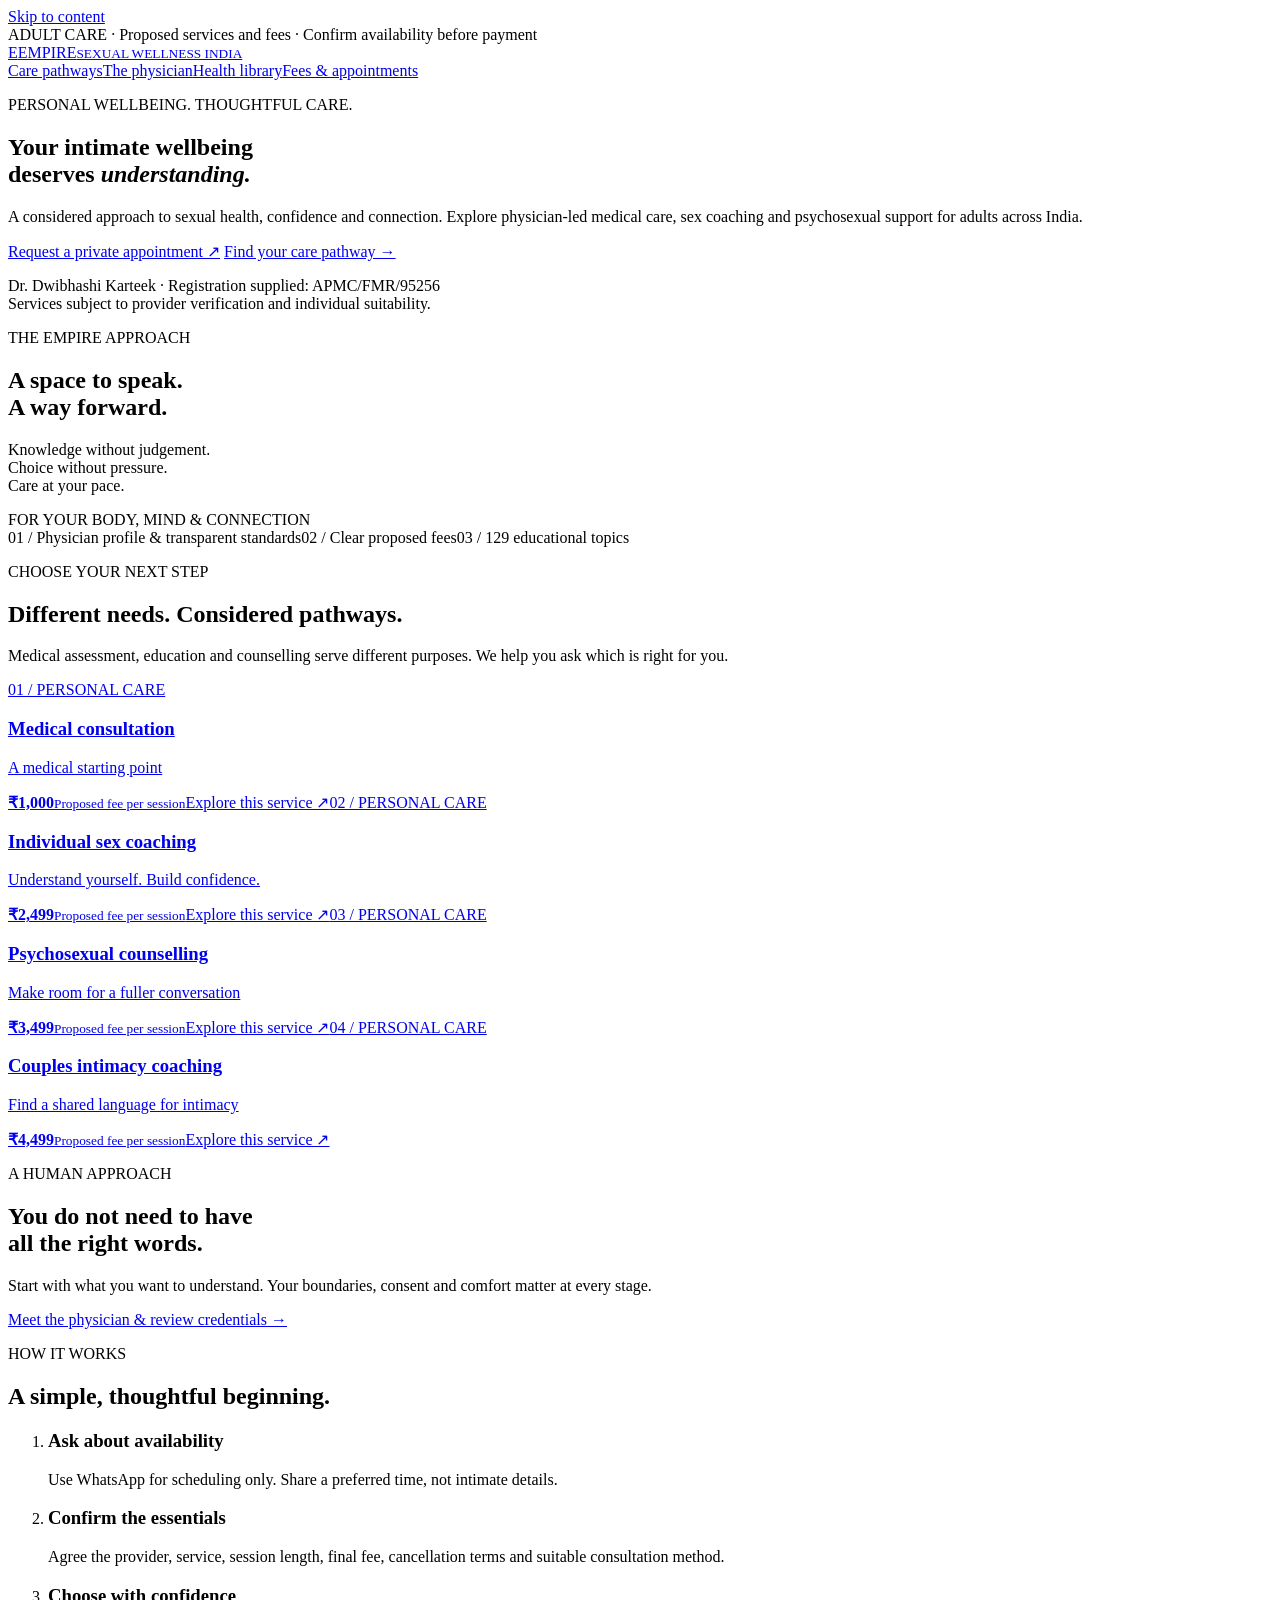
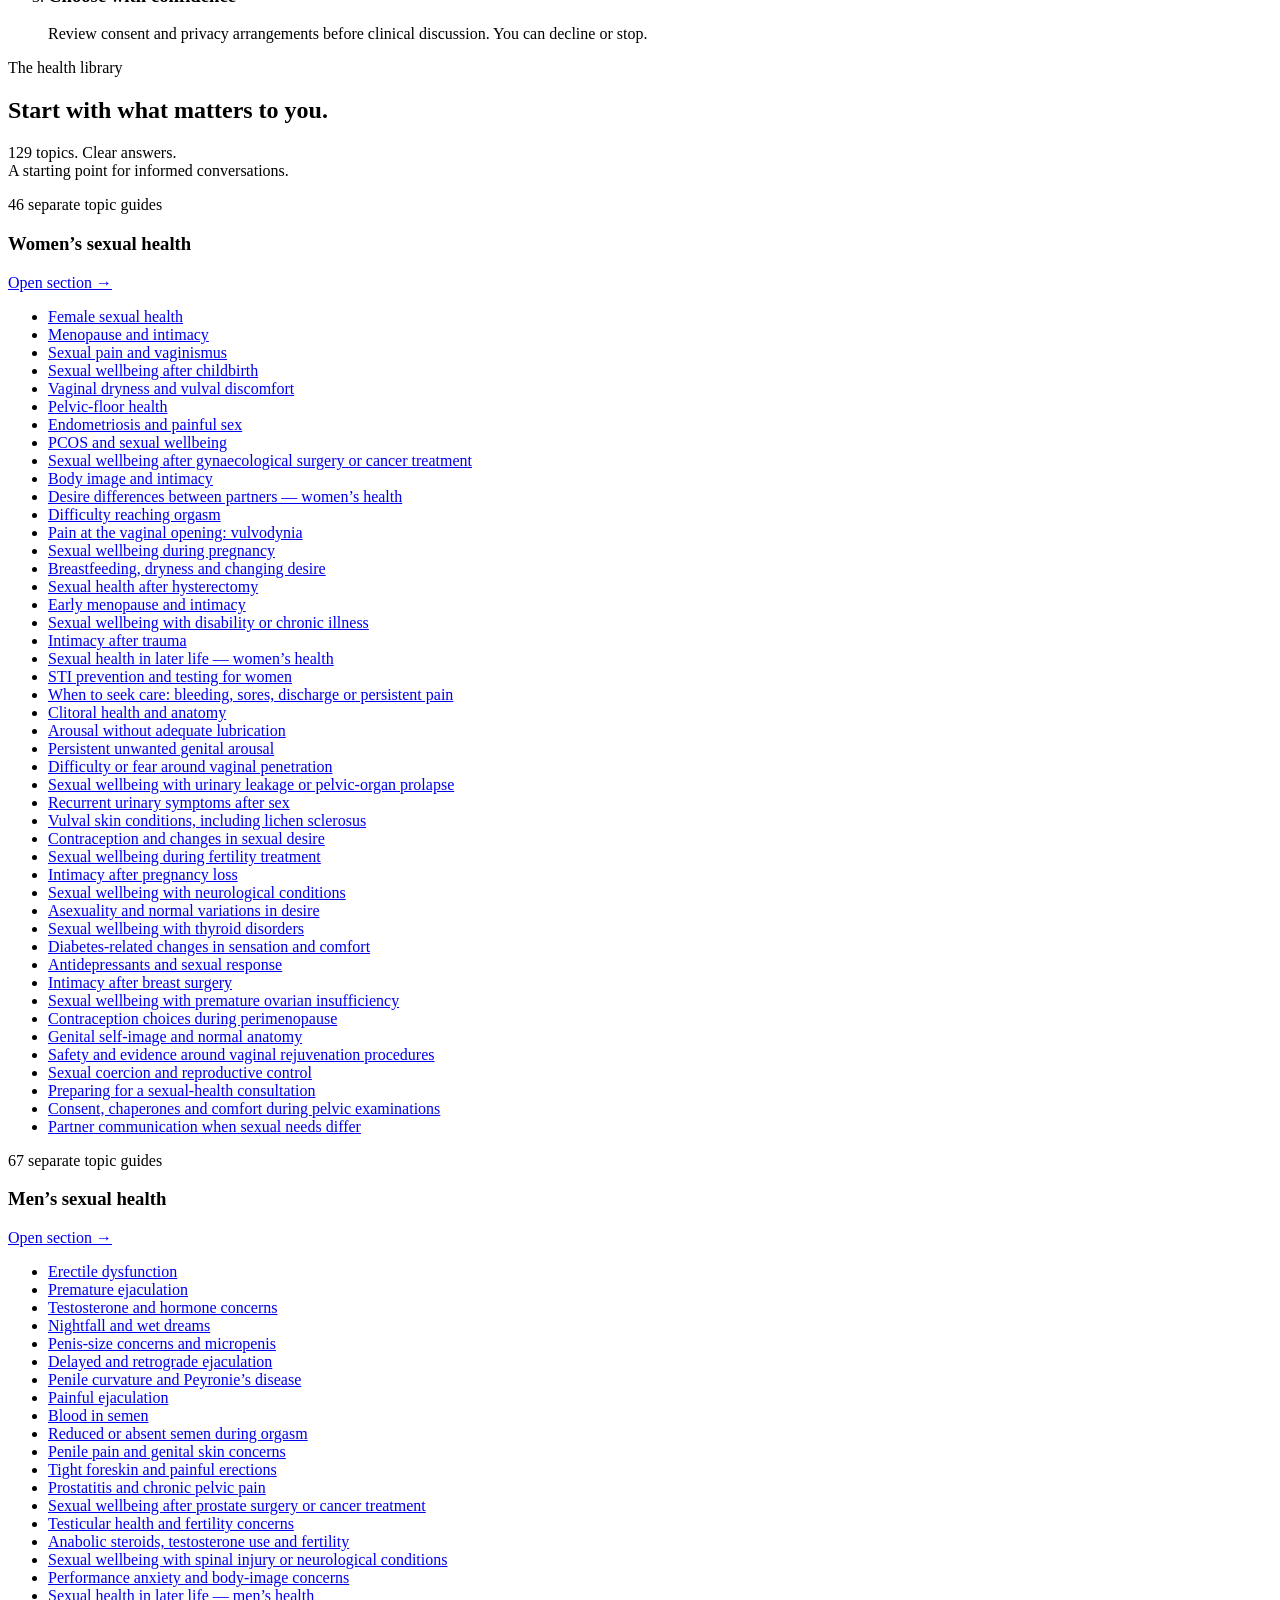
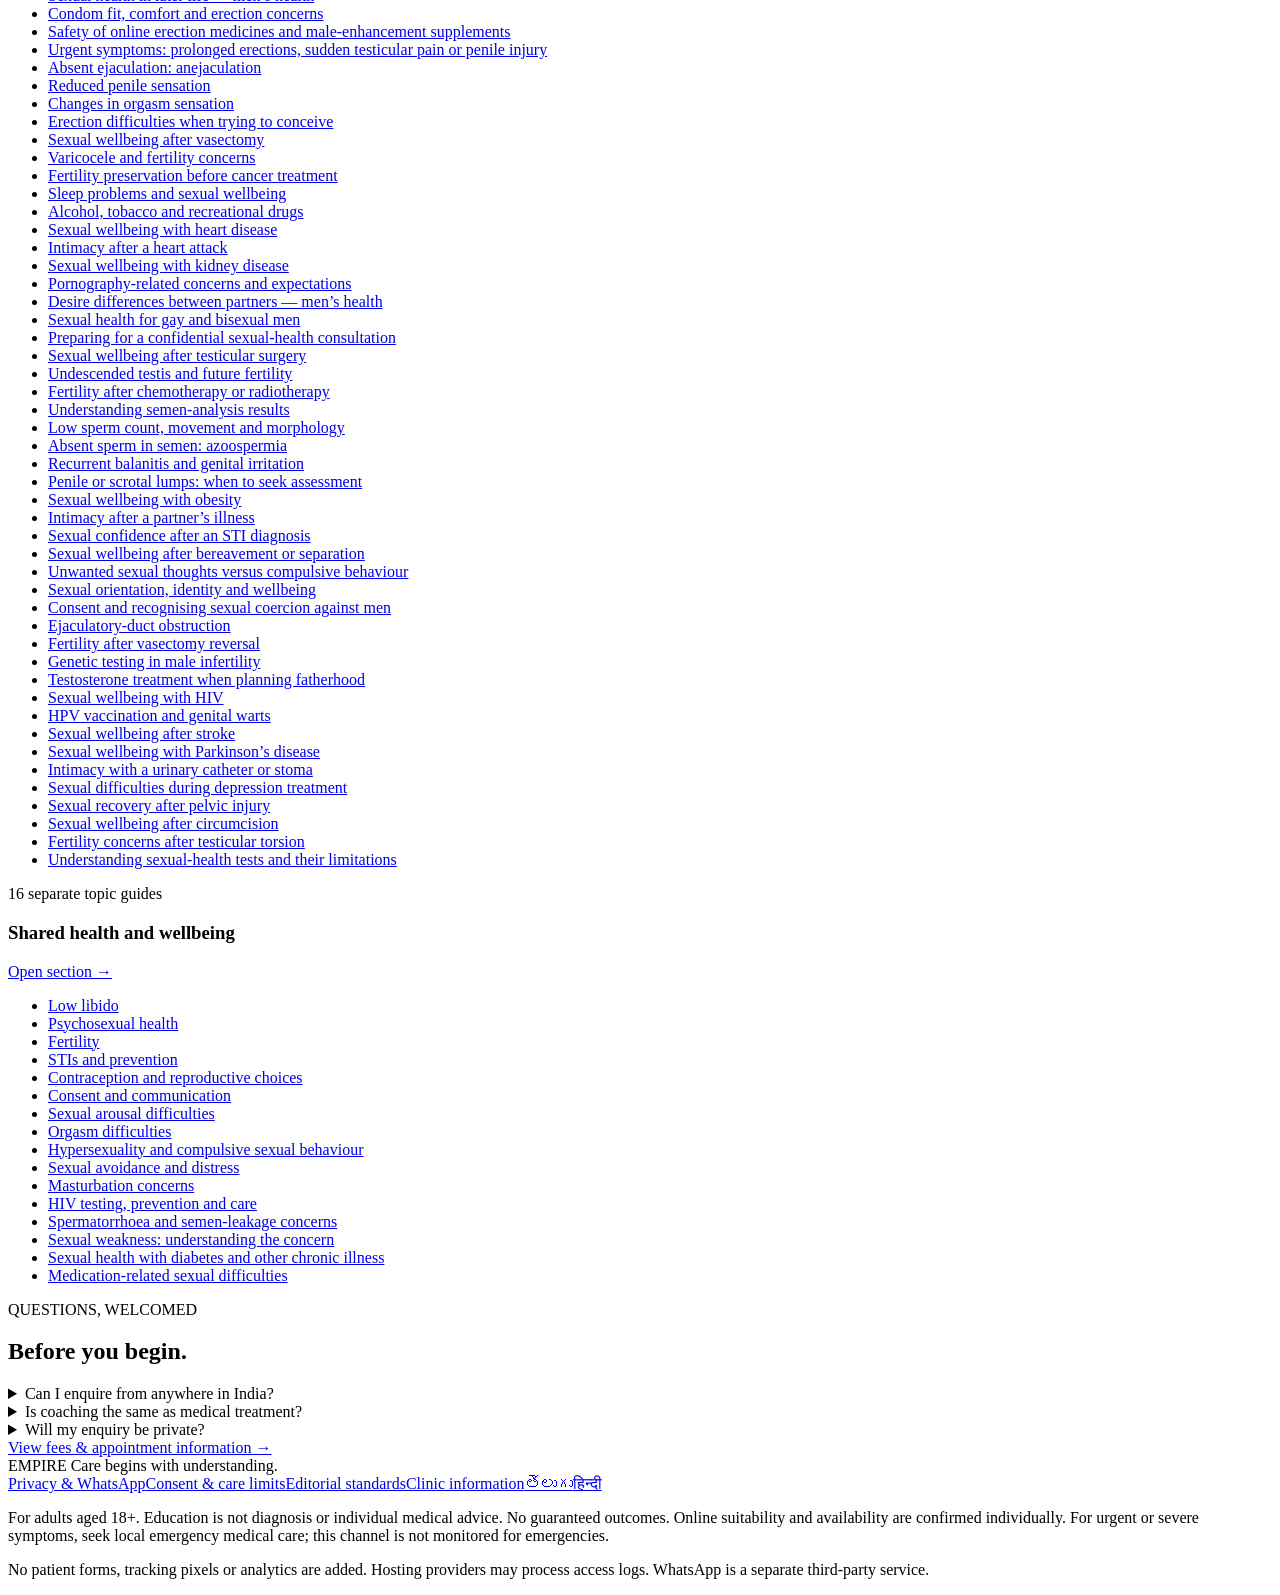
==== review-source/index.html @ 4f297457 "Prepare Empire India 3.0 design and preserved library for review" ====
<!doctype html><html lang="en"><head><meta charset="utf-8"><meta name="viewport" content="width=device-width,initial-scale=1"><title>Sexual wellness, with dignity | Empire Sexual Wellness India</title><meta name="description" content="Explore medical consultation, individual sex coaching, psychosexual counselling and couples care in India. Proposed fees and private appointment coordination."><meta name="robots" content="index,follow"><link rel="canonical" href="https://dwibhashikarteek-sketch.github.io/empire-sexual-wellness/"><meta property="og:title" content="Sexual wellness, with dignity"><meta property="og:description" content="Explore medical consultation, individual sex coaching, psychosexual counselling and couples care in India. Proposed fees and private appointment coordination."><meta property="og:url" content="https://dwibhashikarteek-sketch.github.io/empire-sexual-wellness/"><meta property="og:type" content="website"><meta property="og:image" content="https://dwibhashikarteek-sketch.github.io/empire-sexual-wellness/assets/clinic-logo.jpeg"><meta name="twitter:card" content="summary"><link rel="icon" href="https://dwibhashikarteek-sketch.github.io/empire-sexual-wellness/assets/favicon.svg"><link rel="stylesheet" href="https://dwibhashikarteek-sketch.github.io/empire-sexual-wellness/assets/style.css"><script type="application/ld+json">{"@context": "https://schema.org", "@type": "WebPage", "name": "Sexual wellness, with dignity", "description": "Explore medical consultation, individual sex coaching, psychosexual counselling and couples care in India. Proposed fees and private appointment coordination.", "url": "https://dwibhashikarteek-sketch.github.io/empire-sexual-wellness/", "inLanguage": "en", "isPartOf": {"@type": "WebSite", "name": "Empire Sexual Wellness India", "url": "https://dwibhashikarteek-sketch.github.io/empire-sexual-wellness/"}}</script><meta name="google-site-verification" content="a0YCDRjMr8XHmLcxnG0msmKz1k7jE6Yk3uujyKIG7pM"><meta name="msvalidate.01" content="0A0A1E83E30EE16FA60308B02266A11E"></head><body><a class="skip" href="#main">Skip to content</a><div class="draft">ADULT CARE · Proposed services and fees · Confirm availability before payment</div><header><div class="wrap head"><a class="brand" href="https://dwibhashikarteek-sketch.github.io/empire-sexual-wellness/"><span class="monogram">E</span><span>EMPIRE<small>SEXUAL WELLNESS INDIA</small></span></a><nav aria-label="Main navigation"><a class="" href="https://dwibhashikarteek-sketch.github.io/empire-sexual-wellness/services/">Care pathways</a><a class="" href="https://dwibhashikarteek-sketch.github.io/empire-sexual-wellness/about/">The physician</a><a class="" href="https://dwibhashikarteek-sketch.github.io/empire-sexual-wellness/#topics">Health library</a><a class="" href="https://dwibhashikarteek-sketch.github.io/empire-sexual-wellness/fees-booking/">Fees & appointments</a></nav></div></header><main id="main"><div class="wrap"><section class="hero"><div><p class="eyebrow">PERSONAL WELLBEING. THOUGHTFUL CARE.</p><h1>Your intimate wellbeing<br>deserves <em>understanding.</em></h1><p class="lead">A considered approach to sexual health, confidence and connection. Explore physician-led medical care, sex coaching and psychosexual support for adults across India.</p><a class="button primary" href="https://dwibhashikarteek-sketch.github.io/empire-sexual-wellness/fees-booking/">Request a private appointment ↗</a> <a class="textlink" href="https://dwibhashikarteek-sketch.github.io/empire-sexual-wellness/services/">Find your care pathway →</a><p class="meta">Dr. Dwibhashi Karteek · Registration supplied: APMC/FMR/95256<br>Services subject to provider verification and individual suitability.</p></div><aside class="heroart" aria-label="Our approach"><div class="orb"></div><p class="eyebrow">THE EMPIRE APPROACH</p><h2>A space to speak.<br>A way forward.</h2><p>Knowledge without judgement.<br>Choice without pressure.<br>Care at your pace.</p><span class="artnote">FOR YOUR BODY, MIND & CONNECTION</span></aside></section><div class="strip"><span>01 / Physician profile & transparent standards</span><span>02 / Clear proposed fees</span><span>03 / 129 educational topics</span></div><section class="section"><p class="eyebrow">CHOOSE YOUR NEXT STEP</p><h2>Different needs. Considered pathways.</h2><p class="lead">Medical assessment, education and counselling serve different purposes. We help you ask which is right for you.</p><div class="servicegrid"><a class="service" href="https://dwibhashikarteek-sketch.github.io/empire-sexual-wellness/medical-consultation/"><span class="eyebrow">01 / PERSONAL CARE</span><h3>Medical consultation</h3><p>A medical starting point</p><strong>₹1,000</strong><small>Proposed fee per session</small><span class="arrow">Explore this service ↗</span></a><a class="service" href="https://dwibhashikarteek-sketch.github.io/empire-sexual-wellness/sex-coaching/"><span class="eyebrow">02 / PERSONAL CARE</span><h3>Individual sex coaching</h3><p>Understand yourself. Build confidence.</p><strong>₹2,499</strong><small>Proposed fee per session</small><span class="arrow">Explore this service ↗</span></a><a class="service" href="https://dwibhashikarteek-sketch.github.io/empire-sexual-wellness/psychosexual-counselling/"><span class="eyebrow">03 / PERSONAL CARE</span><h3>Psychosexual counselling</h3><p>Make room for a fuller conversation</p><strong>₹3,499</strong><small>Proposed fee per session</small><span class="arrow">Explore this service ↗</span></a><a class="service" href="https://dwibhashikarteek-sketch.github.io/empire-sexual-wellness/couples-coaching/"><span class="eyebrow">04 / PERSONAL CARE</span><h3>Couples intimacy coaching</h3><p>Find a shared language for intimacy</p><strong>₹4,499</strong><small>Proposed fee per session</small><span class="arrow">Explore this service ↗</span></a></div></section><section class="light feature"><p class="eyebrow">A HUMAN APPROACH</p><h2>You do not need to have<br>all the right words.</h2><p>Start with what you want to understand. Your boundaries, consent and comfort matter at every stage.</p><a class="" href="https://dwibhashikarteek-sketch.github.io/empire-sexual-wellness/about/">Meet the physician & review credentials →</a></section><section class="section twocol"><div><p class="eyebrow">HOW IT WORKS</p><h2>A simple, thoughtful beginning.</h2></div><ol class="steps"><li><h3>Ask about availability</h3><p>Use WhatsApp for scheduling only. Share a preferred time, not intimate details.</p></li><li><h3>Confirm the essentials</h3><p>Agree the provider, service, session length, final fee, cancellation terms and suitable consultation method.</p></li><li><h3>Choose with confidence</h3><p>Review consent and privacy arrangements before clinical discussion. You can decline or stop.</p></li></ol></section><section id="topics" class="section"><div class="sectiontop"><div><div class="eyebrow">The health library</div><h2>Start with what matters to you.</h2></div><p class="muted">129 topics. Clear answers.<br>A starting point for informed conversations.</p></div><div class="librarygroups"><section id="women"><p class="eyebrow">46 separate topic guides</p><h3>Women’s sexual health</h3><a href="library/women/index.html">Open section →</a><ul class="topiclist"><li><a href="en/female-sexual-health/index.html">Female sexual health</a></li><li><a href="en/menopause/index.html">Menopause and intimacy</a></li><li><a href="en/sexual-pain/index.html">Sexual pain and vaginismus</a></li><li><a href="en/women-sexual-wellbeing-after-childbirth/index.html">Sexual wellbeing after childbirth</a></li><li><a href="en/women-vaginal-dryness-and-vulval-discomfort/index.html">Vaginal dryness and vulval discomfort</a></li><li><a href="en/women-pelvic-floor-health/index.html">Pelvic-floor health</a></li><li><a href="en/women-endometriosis-and-painful-sex/index.html">Endometriosis and painful sex</a></li><li><a href="en/women-pcos-and-sexual-wellbeing/index.html">PCOS and sexual wellbeing</a></li><li><a href="en/women-sexual-wellbeing-after-gynaecological-surgery-or-cancer-treatment/index.html">Sexual wellbeing after gynaecological surgery or cancer treatment</a></li><li><a href="en/women-body-image-and-intimacy/index.html">Body image and intimacy</a></li><li><a href="en/women-desire-differences-between-partners/index.html">Desire differences between partners — women’s health</a></li><li><a href="en/women-difficulty-reaching-orgasm/index.html">Difficulty reaching orgasm</a></li><li><a href="en/women-pain-at-the-vaginal-opening-vulvodynia/index.html">Pain at the vaginal opening: vulvodynia</a></li><li><a href="en/women-sexual-wellbeing-during-pregnancy/index.html">Sexual wellbeing during pregnancy</a></li><li><a href="en/women-breastfeeding-dryness-and-changing-desire/index.html">Breastfeeding, dryness and changing desire</a></li><li><a href="en/women-sexual-health-after-hysterectomy/index.html">Sexual health after hysterectomy</a></li><li><a href="en/women-early-menopause-and-intimacy/index.html">Early menopause and intimacy</a></li><li><a href="en/women-sexual-wellbeing-with-disability-or-chronic-illness/index.html">Sexual wellbeing with disability or chronic illness</a></li><li><a href="en/women-intimacy-after-trauma/index.html">Intimacy after trauma</a></li><li><a href="en/women-sexual-health-in-later-life/index.html">Sexual health in later life — women’s health</a></li><li><a href="en/women-sti-prevention-and-testing-for-women/index.html">STI prevention and testing for women</a></li><li><a href="en/women-when-to-seek-care-bleeding-sores-discharge-or-persistent-pain/index.html">When to seek care: bleeding, sores, discharge or persistent pain</a></li><li><a href="en/women-clitoral-health-and-anatomy/index.html">Clitoral health and anatomy</a></li><li><a href="en/women-arousal-without-adequate-lubrication/index.html">Arousal without adequate lubrication</a></li><li><a href="en/women-persistent-unwanted-genital-arousal/index.html">Persistent unwanted genital arousal</a></li><li><a href="en/women-difficulty-or-fear-around-vaginal-penetration/index.html">Difficulty or fear around vaginal penetration</a></li><li><a href="en/women-sexual-wellbeing-with-urinary-leakage-or-pelvic-organ-prolapse/index.html">Sexual wellbeing with urinary leakage or pelvic-organ prolapse</a></li><li><a href="en/women-recurrent-urinary-symptoms-after-sex/index.html">Recurrent urinary symptoms after sex</a></li><li><a href="en/women-vulval-skin-conditions-including-lichen-sclerosus/index.html">Vulval skin conditions, including lichen sclerosus</a></li><li><a href="en/women-contraception-and-changes-in-sexual-desire/index.html">Contraception and changes in sexual desire</a></li><li><a href="en/women-sexual-wellbeing-during-fertility-treatment/index.html">Sexual wellbeing during fertility treatment</a></li><li><a href="en/women-intimacy-after-pregnancy-loss/index.html">Intimacy after pregnancy loss</a></li><li><a href="en/women-sexual-wellbeing-with-neurological-conditions/index.html">Sexual wellbeing with neurological conditions</a></li><li><a href="en/women-asexuality-and-normal-variations-in-desire/index.html">Asexuality and normal variations in desire</a></li><li><a href="en/women-sexual-wellbeing-with-thyroid-disorders/index.html">Sexual wellbeing with thyroid disorders</a></li><li><a href="en/women-diabetes-related-changes-in-sensation-and-comfort/index.html">Diabetes-related changes in sensation and comfort</a></li><li><a href="en/women-antidepressants-and-sexual-response/index.html">Antidepressants and sexual response</a></li><li><a href="en/women-intimacy-after-breast-surgery/index.html">Intimacy after breast surgery</a></li><li><a href="en/women-sexual-wellbeing-with-premature-ovarian-insufficiency/index.html">Sexual wellbeing with premature ovarian insufficiency</a></li><li><a href="en/women-contraception-choices-during-perimenopause/index.html">Contraception choices during perimenopause</a></li><li><a href="en/women-genital-self-image-and-normal-anatomy/index.html">Genital self-image and normal anatomy</a></li><li><a href="en/women-safety-and-evidence-around-vaginal-rejuvenation-procedures/index.html">Safety and evidence around vaginal rejuvenation procedures</a></li><li><a href="en/women-sexual-coercion-and-reproductive-control/index.html">Sexual coercion and reproductive control</a></li><li><a href="en/women-preparing-for-a-sexual-health-consultation/index.html">Preparing for a sexual-health consultation</a></li><li><a href="en/women-consent-chaperones-and-comfort-during-pelvic-examinations/index.html">Consent, chaperones and comfort during pelvic examinations</a></li><li><a href="en/women-partner-communication-when-sexual-needs-differ/index.html">Partner communication when sexual needs differ</a></li></ul></section><section id="men"><p class="eyebrow">67 separate topic guides</p><h3>Men’s sexual health</h3><a href="library/men/index.html">Open section →</a><ul class="topiclist"><li><a href="en/erectile-dysfunction/index.html">Erectile dysfunction</a></li><li><a href="en/premature-ejaculation/index.html">Premature ejaculation</a></li><li><a href="en/testosterone/index.html">Testosterone and hormone concerns</a></li><li><a href="en/nightfall/index.html">Nightfall and wet dreams</a></li><li><a href="en/penis-size/index.html">Penis-size concerns and micropenis</a></li><li><a href="en/men-delayed-and-retrograde-ejaculation/index.html">Delayed and retrograde ejaculation</a></li><li><a href="en/men-penile-curvature-and-peyronies-disease/index.html">Penile curvature and Peyronie’s disease</a></li><li><a href="en/men-painful-ejaculation/index.html">Painful ejaculation</a></li><li><a href="en/men-blood-in-semen/index.html">Blood in semen</a></li><li><a href="en/men-reduced-or-absent-semen-during-orgasm/index.html">Reduced or absent semen during orgasm</a></li><li><a href="en/men-penile-pain-and-genital-skin-concerns/index.html">Penile pain and genital skin concerns</a></li><li><a href="en/men-tight-foreskin-and-painful-erections/index.html">Tight foreskin and painful erections</a></li><li><a href="en/men-prostatitis-and-chronic-pelvic-pain/index.html">Prostatitis and chronic pelvic pain</a></li><li><a href="en/men-sexual-wellbeing-after-prostate-surgery-or-cancer-treatment/index.html">Sexual wellbeing after prostate surgery or cancer treatment</a></li><li><a href="en/men-testicular-health-and-fertility-concerns/index.html">Testicular health and fertility concerns</a></li><li><a href="en/men-anabolic-steroids-testosterone-use-and-fertility/index.html">Anabolic steroids, testosterone use and fertility</a></li><li><a href="en/men-sexual-wellbeing-with-spinal-injury-or-neurological-conditions/index.html">Sexual wellbeing with spinal injury or neurological conditions</a></li><li><a href="en/men-performance-anxiety-and-body-image-concerns/index.html">Performance anxiety and body-image concerns</a></li><li><a href="en/men-sexual-health-in-later-life/index.html">Sexual health in later life — men’s health</a></li><li><a href="en/men-condom-fit-comfort-and-erection-concerns/index.html">Condom fit, comfort and erection concerns</a></li><li><a href="en/men-safety-of-online-erection-medicines-and-male-enhancement-supplements/index.html">Safety of online erection medicines and male-enhancement supplements</a></li><li><a href="en/men-urgent-symptoms-prolonged-erections-sudden-testicular-pain-or-penile-injury/index.html">Urgent symptoms: prolonged erections, sudden testicular pain or penile injury</a></li><li><a href="en/men-absent-ejaculation-anejaculation/index.html">Absent ejaculation: anejaculation</a></li><li><a href="en/men-reduced-penile-sensation/index.html">Reduced penile sensation</a></li><li><a href="en/men-changes-in-orgasm-sensation/index.html">Changes in orgasm sensation</a></li><li><a href="en/men-erection-difficulties-when-trying-to-conceive/index.html">Erection difficulties when trying to conceive</a></li><li><a href="en/men-sexual-wellbeing-after-vasectomy/index.html">Sexual wellbeing after vasectomy</a></li><li><a href="en/men-varicocele-and-fertility-concerns/index.html">Varicocele and fertility concerns</a></li><li><a href="en/men-fertility-preservation-before-cancer-treatment/index.html">Fertility preservation before cancer treatment</a></li><li><a href="en/men-sleep-problems-and-sexual-wellbeing/index.html">Sleep problems and sexual wellbeing</a></li><li><a href="en/men-alcohol-tobacco-and-recreational-drugs/index.html">Alcohol, tobacco and recreational drugs</a></li><li><a href="en/men-sexual-wellbeing-with-heart-disease/index.html">Sexual wellbeing with heart disease</a></li><li><a href="en/men-intimacy-after-a-heart-attack/index.html">Intimacy after a heart attack</a></li><li><a href="en/men-sexual-wellbeing-with-kidney-disease/index.html">Sexual wellbeing with kidney disease</a></li><li><a href="en/men-pornography-related-concerns-and-expectations/index.html">Pornography-related concerns and expectations</a></li><li><a href="en/men-desire-differences-between-partners/index.html">Desire differences between partners — men’s health</a></li><li><a href="en/men-sexual-health-for-gay-and-bisexual-men/index.html">Sexual health for gay and bisexual men</a></li><li><a href="en/men-preparing-for-a-confidential-sexual-health-consultation/index.html">Preparing for a confidential sexual-health consultation</a></li><li><a href="en/men-sexual-wellbeing-after-testicular-surgery/index.html">Sexual wellbeing after testicular surgery</a></li><li><a href="en/men-undescended-testis-and-future-fertility/index.html">Undescended testis and future fertility</a></li><li><a href="en/men-fertility-after-chemotherapy-or-radiotherapy/index.html">Fertility after chemotherapy or radiotherapy</a></li><li><a href="en/men-understanding-semen-analysis-results/index.html">Understanding semen-analysis results</a></li><li><a href="en/men-low-sperm-count-movement-and-morphology/index.html">Low sperm count, movement and morphology</a></li><li><a href="en/men-absent-sperm-in-semen-azoospermia/index.html">Absent sperm in semen: azoospermia</a></li><li><a href="en/men-recurrent-balanitis-and-genital-irritation/index.html">Recurrent balanitis and genital irritation</a></li><li><a href="en/men-penile-or-scrotal-lumps-when-to-seek-assessment/index.html">Penile or scrotal lumps: when to seek assessment</a></li><li><a href="en/men-sexual-wellbeing-with-obesity/index.html">Sexual wellbeing with obesity</a></li><li><a href="en/men-intimacy-after-a-partners-illness/index.html">Intimacy after a partner’s illness</a></li><li><a href="en/men-sexual-confidence-after-an-sti-diagnosis/index.html">Sexual confidence after an STI diagnosis</a></li><li><a href="en/men-sexual-wellbeing-after-bereavement-or-separation/index.html">Sexual wellbeing after bereavement or separation</a></li><li><a href="en/men-unwanted-sexual-thoughts-versus-compulsive-behaviour/index.html">Unwanted sexual thoughts versus compulsive behaviour</a></li><li><a href="en/men-sexual-orientation-identity-and-wellbeing/index.html">Sexual orientation, identity and wellbeing</a></li><li><a href="en/men-consent-and-recognising-sexual-coercion-against-men/index.html">Consent and recognising sexual coercion against men</a></li><li><a href="en/men-ejaculatory-duct-obstruction/index.html">Ejaculatory-duct obstruction</a></li><li><a href="en/men-fertility-after-vasectomy-reversal/index.html">Fertility after vasectomy reversal</a></li><li><a href="en/men-genetic-testing-in-male-infertility/index.html">Genetic testing in male infertility</a></li><li><a href="en/men-testosterone-treatment-when-planning-fatherhood/index.html">Testosterone treatment when planning fatherhood</a></li><li><a href="en/men-sexual-wellbeing-with-hiv/index.html">Sexual wellbeing with HIV</a></li><li><a href="en/men-hpv-vaccination-and-genital-warts/index.html">HPV vaccination and genital warts</a></li><li><a href="en/men-sexual-wellbeing-after-stroke/index.html">Sexual wellbeing after stroke</a></li><li><a href="en/men-sexual-wellbeing-with-parkinsons-disease/index.html">Sexual wellbeing with Parkinson’s disease</a></li><li><a href="en/men-intimacy-with-a-urinary-catheter-or-stoma/index.html">Intimacy with a urinary catheter or stoma</a></li><li><a href="en/men-sexual-difficulties-during-depression-treatment/index.html">Sexual difficulties during depression treatment</a></li><li><a href="en/men-sexual-recovery-after-pelvic-injury/index.html">Sexual recovery after pelvic injury</a></li><li><a href="en/men-sexual-wellbeing-after-circumcision/index.html">Sexual wellbeing after circumcision</a></li><li><a href="en/men-fertility-concerns-after-testicular-torsion/index.html">Fertility concerns after testicular torsion</a></li><li><a href="en/men-understanding-sexual-health-tests-and-their-limitations/index.html">Understanding sexual-health tests and their limitations</a></li></ul></section><section id="shared"><p class="eyebrow">16 separate topic guides</p><h3>Shared health and wellbeing</h3><a href="library/shared/index.html">Open section →</a><ul class="topiclist"><li><a href="en/low-libido/index.html">Low libido</a></li><li><a href="en/psychosexual-health/index.html">Psychosexual health</a></li><li><a href="en/fertility/index.html">Fertility</a></li><li><a href="en/sti-prevention/index.html">STIs and prevention</a></li><li><a href="en/contraception/index.html">Contraception and reproductive choices</a></li><li><a href="en/consent-communication/index.html">Consent and communication</a></li><li><a href="en/arousal-difficulties/index.html">Sexual arousal difficulties</a></li><li><a href="en/orgasm-difficulties/index.html">Orgasm difficulties</a></li><li><a href="en/compulsive-sexual-behaviour/index.html">Hypersexuality and compulsive sexual behaviour</a></li><li><a href="en/sexual-avoidance/index.html">Sexual avoidance and distress</a></li><li><a href="en/masturbation-concerns/index.html">Masturbation concerns</a></li><li><a href="en/hiv/index.html">HIV testing, prevention and care</a></li><li><a href="en/shared-spermatorrhoea-and-semen-leakage-concerns/index.html">Spermatorrhoea and semen-leakage concerns</a></li><li><a href="en/shared-sexual-weakness-understanding-the-concern/index.html">Sexual weakness: understanding the concern</a></li><li><a href="en/shared-sexual-health-with-diabetes-and-other-chronic-illness/index.html">Sexual health with diabetes and other chronic illness</a></li><li><a href="en/shared-medication-related-sexual-difficulties/index.html">Medication-related sexual difficulties</a></li></ul></section></div></section><section class="section"><p class="eyebrow">QUESTIONS, WELCOMED</p><h2>Before you begin.</h2><details><summary>Can I enquire from anywhere in India?</summary><p>Yes. Enquiries are welcome across India. Online care is subject to the clinician’s assessment, availability and applicable professional rules. Some concerns require in-person care.</p></details><details><summary>Is coaching the same as medical treatment?</summary><p>No. Coaching focuses on education and communication. Medical symptoms need an appropriately qualified clinician; mental-health concerns may need a qualified mental-health professional.</p></details><details><summary>Will my enquiry be private?</summary><p>There are no patient forms here. WhatsApp shares your account and message with the recipient and processes data under its own terms. Avoid sending health records, images or intimate histories.</p></details><a class="button" href="https://dwibhashikarteek-sketch.github.io/empire-sexual-wellness/fees-booking/">View fees & appointment information →</a></section></div></main><footer><div class="wrap"><div class="footerbrand">EMPIRE <span>Care begins with understanding.</span></div><div class="footlinks"><a class="" href="https://dwibhashikarteek-sketch.github.io/empire-sexual-wellness/privacy/">Privacy & WhatsApp</a><a class="" href="https://dwibhashikarteek-sketch.github.io/empire-sexual-wellness/consent/">Consent & care limits</a><a class="" href="https://dwibhashikarteek-sketch.github.io/empire-sexual-wellness/editorial/">Editorial standards</a><a class="" href="https://dwibhashikarteek-sketch.github.io/empire-sexual-wellness/clinic/">Clinic information</a><a class="" href="https://dwibhashikarteek-sketch.github.io/empire-sexual-wellness/te/">తెలుగు</a><a class="" href="https://dwibhashikarteek-sketch.github.io/empire-sexual-wellness/hi/">हिन्दी</a></div><p>For adults aged 18+. Education is not diagnosis or individual medical advice. No guaranteed outcomes. Online suitability and availability are confirmed individually. For urgent or severe symptoms, seek local emergency medical care; this channel is not monitored for emergencies.</p><p>No patient forms, tracking pixels or analytics are added. Hosting providers may process access logs. WhatsApp is a separate third-party service.</p></div></footer></body></html>
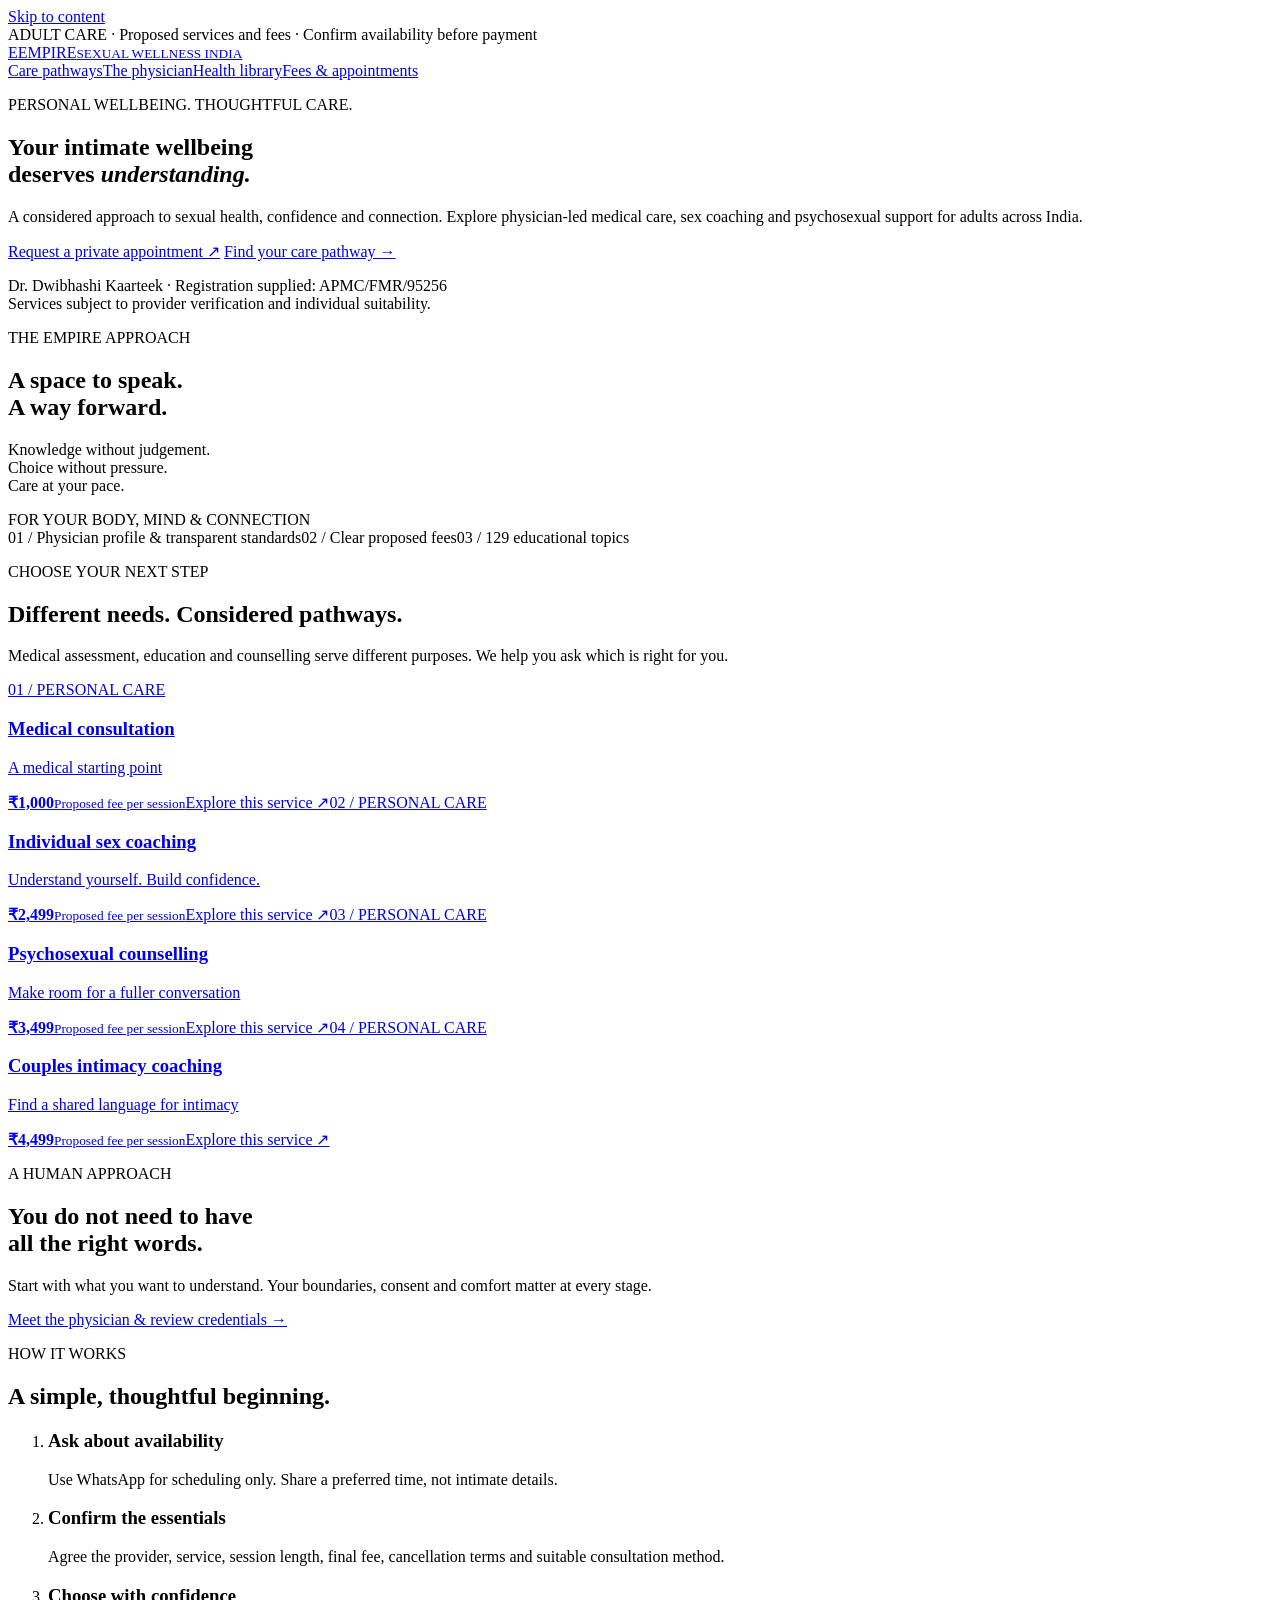
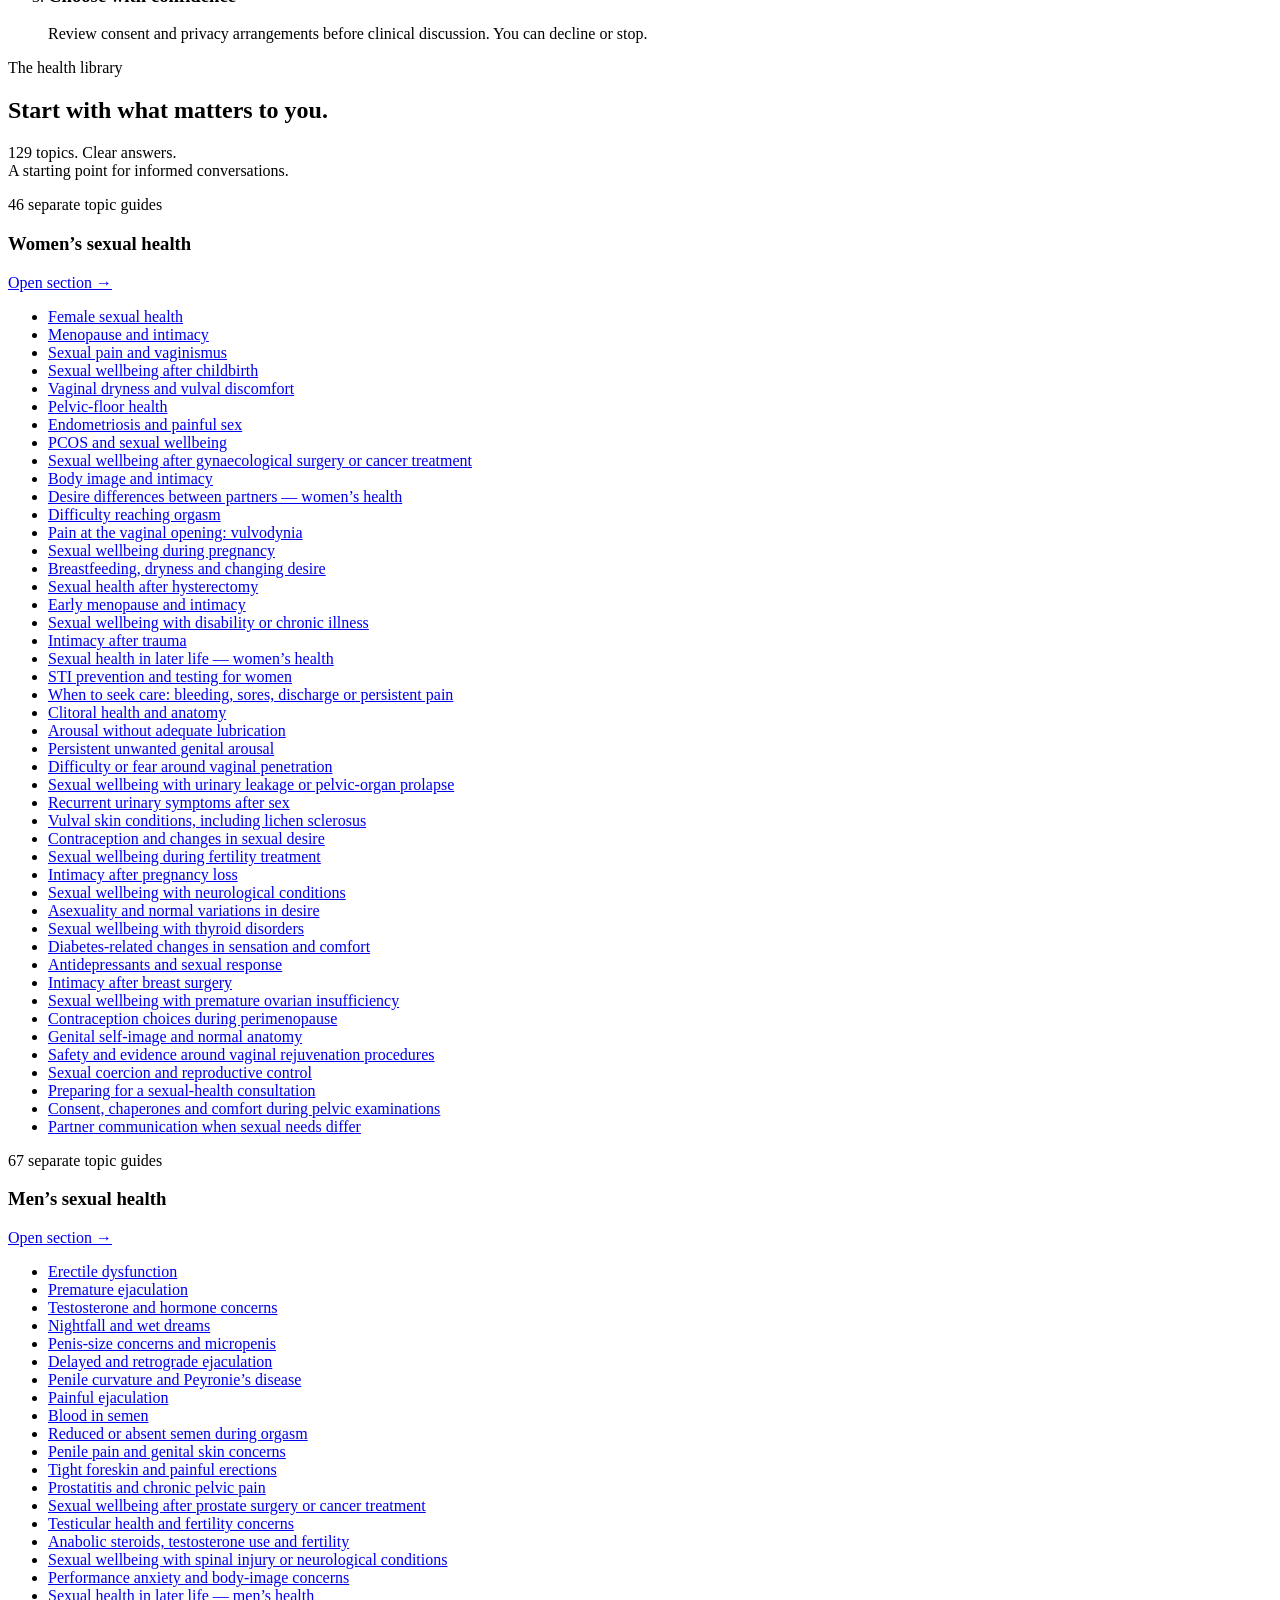
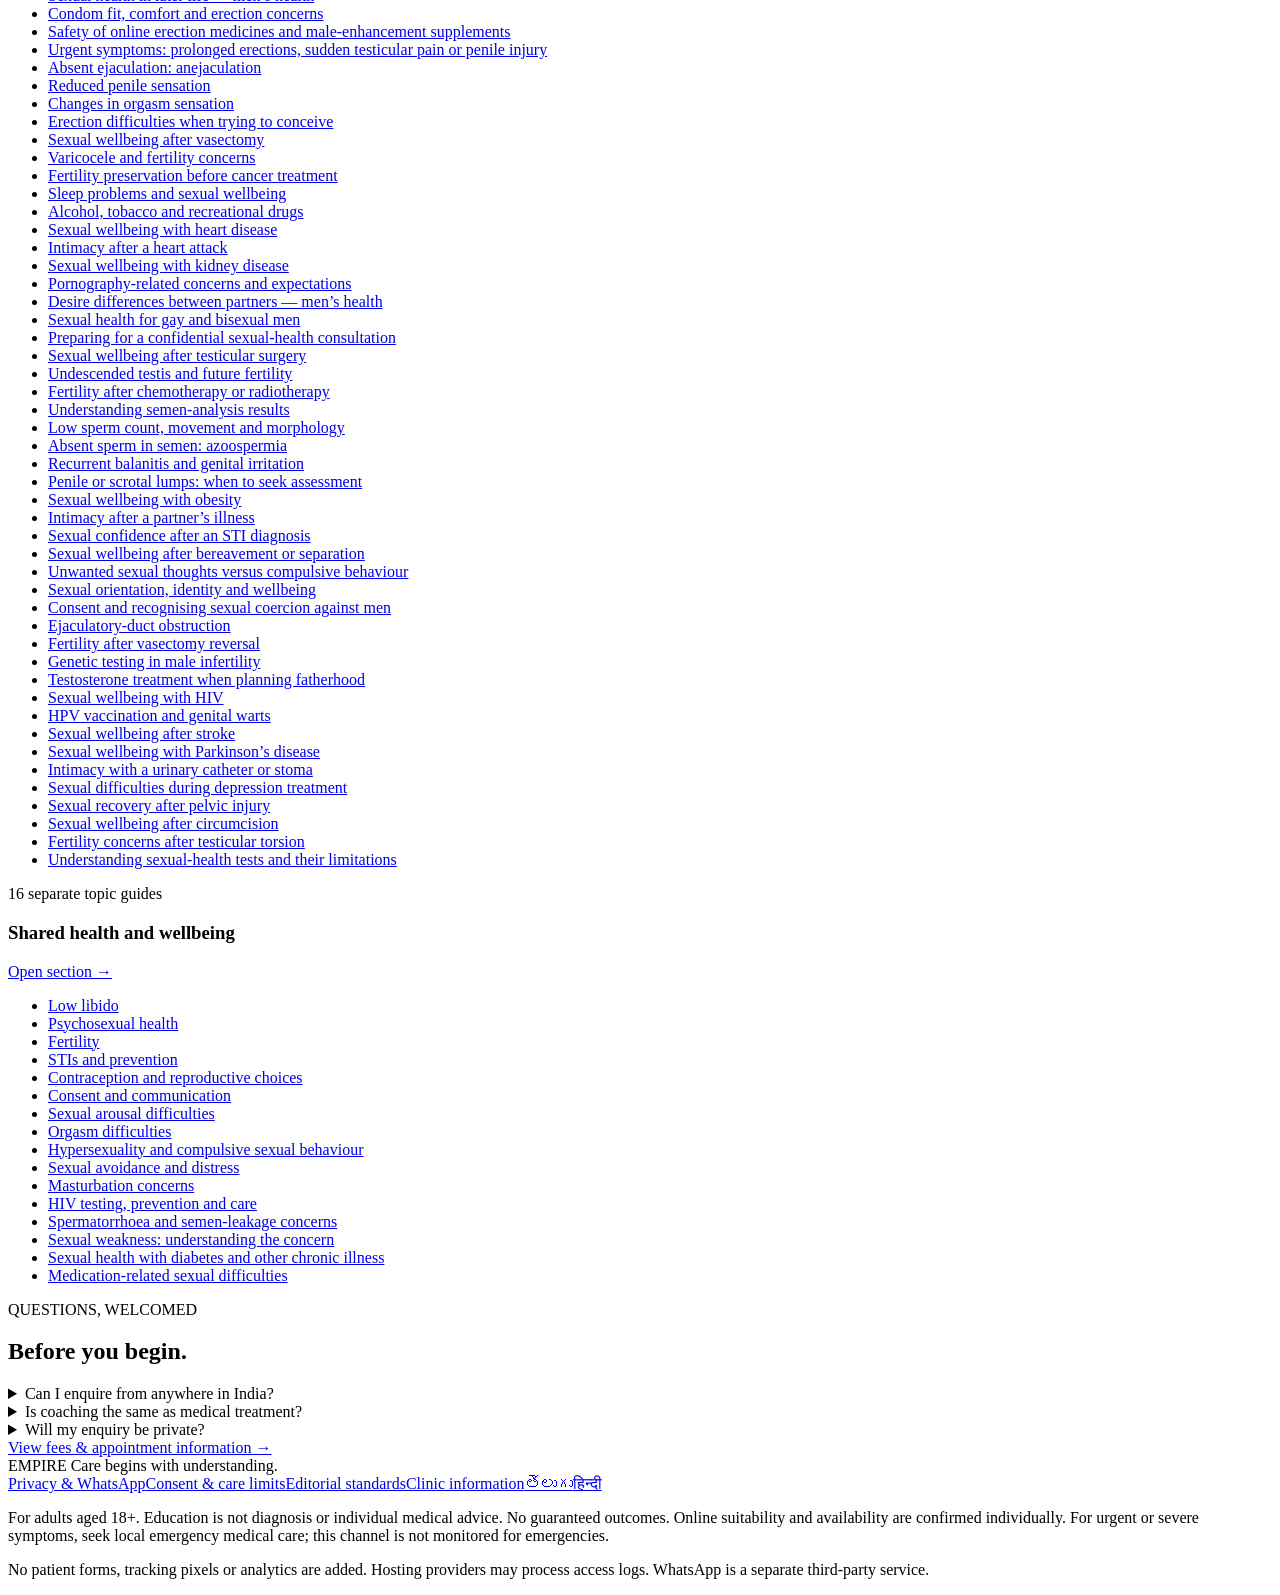
==== commit 7f83aad9: "Correct displayed physician name to Dr. Dwibhashi Kaarteek" ====
--- a/review-source/index.html
+++ b/review-source/index.html
@@ -1 +1 @@
-<!doctype html><html lang="en"><head><meta charset="utf-8"><meta name="viewport" content="width=device-width,initial-scale=1"><title>Sexual wellness, with dignity | Empire Sexual Wellness India</title><meta name="description" content="Explore medical consultation, individual sex coaching, psychosexual counselling and couples care in India. Proposed fees and private appointment coordination."><meta name="robots" content="index,follow"><link rel="canonical" href="https://dwibhashikarteek-sketch.github.io/empire-sexual-wellness/"><meta property="og:title" content="Sexual wellness, with dignity"><meta property="og:description" content="Explore medical consultation, individual sex coaching, psychosexual counselling and couples care in India. Proposed fees and private appointment coordination."><meta property="og:url" content="https://dwibhashikarteek-sketch.github.io/empire-sexual-wellness/"><meta property="og:type" content="website"><meta property="og:image" content="https://dwibhashikarteek-sketch.github.io/empire-sexual-wellness/assets/clinic-logo.jpeg"><meta name="twitter:card" content="summary"><link rel="icon" href="https://dwibhashikarteek-sketch.github.io/empire-sexual-wellness/assets/favicon.svg"><link rel="stylesheet" href="https://dwibhashikarteek-sketch.github.io/empire-sexual-wellness/assets/style.css"><script type="application/ld+json">{"@context": "https://schema.org", "@type": "WebPage", "name": "Sexual wellness, with dignity", "description": "Explore medical consultation, individual sex coaching, psychosexual counselling and couples care in India. Proposed fees and private appointment coordination.", "url": "https://dwibhashikarteek-sketch.github.io/empire-sexual-wellness/", "inLanguage": "en", "isPartOf": {"@type": "WebSite", "name": "Empire Sexual Wellness India", "url": "https://dwibhashikarteek-sketch.github.io/empire-sexual-wellness/"}}</script><meta name="google-site-verification" content="a0YCDRjMr8XHmLcxnG0msmKz1k7jE6Yk3uujyKIG7pM"><meta name="msvalidate.01" content="0A0A1E83E30EE16FA60308B02266A11E"></head><body><a class="skip" href="#main">Skip to content</a><div class="draft">ADULT CARE · Proposed services and fees · Confirm availability before payment</div><header><div class="wrap head"><a class="brand" href="https://dwibhashikarteek-sketch.github.io/empire-sexual-wellness/"><span class="monogram">E</span><span>EMPIRE<small>SEXUAL WELLNESS INDIA</small></span></a><nav aria-label="Main navigation"><a class="" href="https://dwibhashikarteek-sketch.github.io/empire-sexual-wellness/services/">Care pathways</a><a class="" href="https://dwibhashikarteek-sketch.github.io/empire-sexual-wellness/about/">The physician</a><a class="" href="https://dwibhashikarteek-sketch.github.io/empire-sexual-wellness/#topics">Health library</a><a class="" href="https://dwibhashikarteek-sketch.github.io/empire-sexual-wellness/fees-booking/">Fees & appointments</a></nav></div></header><main id="main"><div class="wrap"><section class="hero"><div><p class="eyebrow">PERSONAL WELLBEING. THOUGHTFUL CARE.</p><h1>Your intimate wellbeing<br>deserves <em>understanding.</em></h1><p class="lead">A considered approach to sexual health, confidence and connection. Explore physician-led medical care, sex coaching and psychosexual support for adults across India.</p><a class="button primary" href="https://dwibhashikarteek-sketch.github.io/empire-sexual-wellness/fees-booking/">Request a private appointment ↗</a> <a class="textlink" href="https://dwibhashikarteek-sketch.github.io/empire-sexual-wellness/services/">Find your care pathway →</a><p class="meta">Dr. Dwibhashi Karteek · Registration supplied: APMC/FMR/95256<br>Services subject to provider verification and individual suitability.</p></div><aside class="heroart" aria-label="Our approach"><div class="orb"></div><p class="eyebrow">THE EMPIRE APPROACH</p><h2>A space to speak.<br>A way forward.</h2><p>Knowledge without judgement.<br>Choice without pressure.<br>Care at your pace.</p><span class="artnote">FOR YOUR BODY, MIND & CONNECTION</span></aside></section><div class="strip"><span>01 / Physician profile & transparent standards</span><span>02 / Clear proposed fees</span><span>03 / 129 educational topics</span></div><section class="section"><p class="eyebrow">CHOOSE YOUR NEXT STEP</p><h2>Different needs. Considered pathways.</h2><p class="lead">Medical assessment, education and counselling serve different purposes. We help you ask which is right for you.</p><div class="servicegrid"><a class="service" href="https://dwibhashikarteek-sketch.github.io/empire-sexual-wellness/medical-consultation/"><span class="eyebrow">01 / PERSONAL CARE</span><h3>Medical consultation</h3><p>A medical starting point</p><strong>₹1,000</strong><small>Proposed fee per session</small><span class="arrow">Explore this service ↗</span></a><a class="service" href="https://dwibhashikarteek-sketch.github.io/empire-sexual-wellness/sex-coaching/"><span class="eyebrow">02 / PERSONAL CARE</span><h3>Individual sex coaching</h3><p>Understand yourself. Build confidence.</p><strong>₹2,499</strong><small>Proposed fee per session</small><span class="arrow">Explore this service ↗</span></a><a class="service" href="https://dwibhashikarteek-sketch.github.io/empire-sexual-wellness/psychosexual-counselling/"><span class="eyebrow">03 / PERSONAL CARE</span><h3>Psychosexual counselling</h3><p>Make room for a fuller conversation</p><strong>₹3,499</strong><small>Proposed fee per session</small><span class="arrow">Explore this service ↗</span></a><a class="service" href="https://dwibhashikarteek-sketch.github.io/empire-sexual-wellness/couples-coaching/"><span class="eyebrow">04 / PERSONAL CARE</span><h3>Couples intimacy coaching</h3><p>Find a shared language for intimacy</p><strong>₹4,499</strong><small>Proposed fee per session</small><span class="arrow">Explore this service ↗</span></a></div></section><section class="light feature"><p class="eyebrow">A HUMAN APPROACH</p><h2>You do not need to have<br>all the right words.</h2><p>Start with what you want to understand. Your boundaries, consent and comfort matter at every stage.</p><a class="" href="https://dwibhashikarteek-sketch.github.io/empire-sexual-wellness/about/">Meet the physician & review credentials →</a></section><section class="section twocol"><div><p class="eyebrow">HOW IT WORKS</p><h2>A simple, thoughtful beginning.</h2></div><ol class="steps"><li><h3>Ask about availability</h3><p>Use WhatsApp for scheduling only. Share a preferred time, not intimate details.</p></li><li><h3>Confirm the essentials</h3><p>Agree the provider, service, session length, final fee, cancellation terms and suitable consultation method.</p></li><li><h3>Choose with confidence</h3><p>Review consent and privacy arrangements before clinical discussion. You can decline or stop.</p></li></ol></section><section id="topics" class="section"><div class="sectiontop"><div><div class="eyebrow">The health library</div><h2>Start with what matters to you.</h2></div><p class="muted">129 topics. Clear answers.<br>A starting point for informed conversations.</p></div><div class="librarygroups"><section id="women"><p class="eyebrow">46 separate topic guides</p><h3>Women’s sexual health</h3><a href="library/women/index.html">Open section →</a><ul class="topiclist"><li><a href="en/female-sexual-health/index.html">Female sexual health</a></li><li><a href="en/menopause/index.html">Menopause and intimacy</a></li><li><a href="en/sexual-pain/index.html">Sexual pain and vaginismus</a></li><li><a href="en/women-sexual-wellbeing-after-childbirth/index.html">Sexual wellbeing after childbirth</a></li><li><a href="en/women-vaginal-dryness-and-vulval-discomfort/index.html">Vaginal dryness and vulval discomfort</a></li><li><a href="en/women-pelvic-floor-health/index.html">Pelvic-floor health</a></li><li><a href="en/women-endometriosis-and-painful-sex/index.html">Endometriosis and painful sex</a></li><li><a href="en/women-pcos-and-sexual-wellbeing/index.html">PCOS and sexual wellbeing</a></li><li><a href="en/women-sexual-wellbeing-after-gynaecological-surgery-or-cancer-treatment/index.html">Sexual wellbeing after gynaecological surgery or cancer treatment</a></li><li><a href="en/women-body-image-and-intimacy/index.html">Body image and intimacy</a></li><li><a href="en/women-desire-differences-between-partners/index.html">Desire differences between partners — women’s health</a></li><li><a href="en/women-difficulty-reaching-orgasm/index.html">Difficulty reaching orgasm</a></li><li><a href="en/women-pain-at-the-vaginal-opening-vulvodynia/index.html">Pain at the vaginal opening: vulvodynia</a></li><li><a href="en/women-sexual-wellbeing-during-pregnancy/index.html">Sexual wellbeing during pregnancy</a></li><li><a href="en/women-breastfeeding-dryness-and-changing-desire/index.html">Breastfeeding, dryness and changing desire</a></li><li><a href="en/women-sexual-health-after-hysterectomy/index.html">Sexual health after hysterectomy</a></li><li><a href="en/women-early-menopause-and-intimacy/index.html">Early menopause and intimacy</a></li><li><a href="en/women-sexual-wellbeing-with-disability-or-chronic-illness/index.html">Sexual wellbeing with disability or chronic illness</a></li><li><a href="en/women-intimacy-after-trauma/index.html">Intimacy after trauma</a></li><li><a href="en/women-sexual-health-in-later-life/index.html">Sexual health in later life — women’s health</a></li><li><a href="en/women-sti-prevention-and-testing-for-women/index.html">STI prevention and testing for women</a></li><li><a href="en/women-when-to-seek-care-bleeding-sores-discharge-or-persistent-pain/index.html">When to seek care: bleeding, sores, discharge or persistent pain</a></li><li><a href="en/women-clitoral-health-and-anatomy/index.html">Clitoral health and anatomy</a></li><li><a href="en/women-arousal-without-adequate-lubrication/index.html">Arousal without adequate lubrication</a></li><li><a href="en/women-persistent-unwanted-genital-arousal/index.html">Persistent unwanted genital arousal</a></li><li><a href="en/women-difficulty-or-fear-around-vaginal-penetration/index.html">Difficulty or fear around vaginal penetration</a></li><li><a href="en/women-sexual-wellbeing-with-urinary-leakage-or-pelvic-organ-prolapse/index.html">Sexual wellbeing with urinary leakage or pelvic-organ prolapse</a></li><li><a href="en/women-recurrent-urinary-symptoms-after-sex/index.html">Recurrent urinary symptoms after sex</a></li><li><a href="en/women-vulval-skin-conditions-including-lichen-sclerosus/index.html">Vulval skin conditions, including lichen sclerosus</a></li><li><a href="en/women-contraception-and-changes-in-sexual-desire/index.html">Contraception and changes in sexual desire</a></li><li><a href="en/women-sexual-wellbeing-during-fertility-treatment/index.html">Sexual wellbeing during fertility treatment</a></li><li><a href="en/women-intimacy-after-pregnancy-loss/index.html">Intimacy after pregnancy loss</a></li><li><a href="en/women-sexual-wellbeing-with-neurological-conditions/index.html">Sexual wellbeing with neurological conditions</a></li><li><a href="en/women-asexuality-and-normal-variations-in-desire/index.html">Asexuality and normal variations in desire</a></li><li><a href="en/women-sexual-wellbeing-with-thyroid-disorders/index.html">Sexual wellbeing with thyroid disorders</a></li><li><a href="en/women-diabetes-related-changes-in-sensation-and-comfort/index.html">Diabetes-related changes in sensation and comfort</a></li><li><a href="en/women-antidepressants-and-sexual-response/index.html">Antidepressants and sexual response</a></li><li><a href="en/women-intimacy-after-breast-surgery/index.html">Intimacy after breast surgery</a></li><li><a href="en/women-sexual-wellbeing-with-premature-ovarian-insufficiency/index.html">Sexual wellbeing with premature ovarian insufficiency</a></li><li><a href="en/women-contraception-choices-during-perimenopause/index.html">Contraception choices during perimenopause</a></li><li><a href="en/women-genital-self-image-and-normal-anatomy/index.html">Genital self-image and normal anatomy</a></li><li><a href="en/women-safety-and-evidence-around-vaginal-rejuvenation-procedures/index.html">Safety and evidence around vaginal rejuvenation procedures</a></li><li><a href="en/women-sexual-coercion-and-reproductive-control/index.html">Sexual coercion and reproductive control</a></li><li><a href="en/women-preparing-for-a-sexual-health-consultation/index.html">Preparing for a sexual-health consultation</a></li><li><a href="en/women-consent-chaperones-and-comfort-during-pelvic-examinations/index.html">Consent, chaperones and comfort during pelvic examinations</a></li><li><a href="en/women-partner-communication-when-sexual-needs-differ/index.html">Partner communication when sexual needs differ</a></li></ul></section><section id="men"><p class="eyebrow">67 separate topic guides</p><h3>Men’s sexual health</h3><a href="library/men/index.html">Open section →</a><ul class="topiclist"><li><a href="en/erectile-dysfunction/index.html">Erectile dysfunction</a></li><li><a href="en/premature-ejaculation/index.html">Premature ejaculation</a></li><li><a href="en/testosterone/index.html">Testosterone and hormone concerns</a></li><li><a href="en/nightfall/index.html">Nightfall and wet dreams</a></li><li><a href="en/penis-size/index.html">Penis-size concerns and micropenis</a></li><li><a href="en/men-delayed-and-retrograde-ejaculation/index.html">Delayed and retrograde ejaculation</a></li><li><a href="en/men-penile-curvature-and-peyronies-disease/index.html">Penile curvature and Peyronie’s disease</a></li><li><a href="en/men-painful-ejaculation/index.html">Painful ejaculation</a></li><li><a href="en/men-blood-in-semen/index.html">Blood in semen</a></li><li><a href="en/men-reduced-or-absent-semen-during-orgasm/index.html">Reduced or absent semen during orgasm</a></li><li><a href="en/men-penile-pain-and-genital-skin-concerns/index.html">Penile pain and genital skin concerns</a></li><li><a href="en/men-tight-foreskin-and-painful-erections/index.html">Tight foreskin and painful erections</a></li><li><a href="en/men-prostatitis-and-chronic-pelvic-pain/index.html">Prostatitis and chronic pelvic pain</a></li><li><a href="en/men-sexual-wellbeing-after-prostate-surgery-or-cancer-treatment/index.html">Sexual wellbeing after prostate surgery or cancer treatment</a></li><li><a href="en/men-testicular-health-and-fertility-concerns/index.html">Testicular health and fertility concerns</a></li><li><a href="en/men-anabolic-steroids-testosterone-use-and-fertility/index.html">Anabolic steroids, testosterone use and fertility</a></li><li><a href="en/men-sexual-wellbeing-with-spinal-injury-or-neurological-conditions/index.html">Sexual wellbeing with spinal injury or neurological conditions</a></li><li><a href="en/men-performance-anxiety-and-body-image-concerns/index.html">Performance anxiety and body-image concerns</a></li><li><a href="en/men-sexual-health-in-later-life/index.html">Sexual health in later life — men’s health</a></li><li><a href="en/men-condom-fit-comfort-and-erection-concerns/index.html">Condom fit, comfort and erection concerns</a></li><li><a href="en/men-safety-of-online-erection-medicines-and-male-enhancement-supplements/index.html">Safety of online erection medicines and male-enhancement supplements</a></li><li><a href="en/men-urgent-symptoms-prolonged-erections-sudden-testicular-pain-or-penile-injury/index.html">Urgent symptoms: prolonged erections, sudden testicular pain or penile injury</a></li><li><a href="en/men-absent-ejaculation-anejaculation/index.html">Absent ejaculation: anejaculation</a></li><li><a href="en/men-reduced-penile-sensation/index.html">Reduced penile sensation</a></li><li><a href="en/men-changes-in-orgasm-sensation/index.html">Changes in orgasm sensation</a></li><li><a href="en/men-erection-difficulties-when-trying-to-conceive/index.html">Erection difficulties when trying to conceive</a></li><li><a href="en/men-sexual-wellbeing-after-vasectomy/index.html">Sexual wellbeing after vasectomy</a></li><li><a href="en/men-varicocele-and-fertility-concerns/index.html">Varicocele and fertility concerns</a></li><li><a href="en/men-fertility-preservation-before-cancer-treatment/index.html">Fertility preservation before cancer treatment</a></li><li><a href="en/men-sleep-problems-and-sexual-wellbeing/index.html">Sleep problems and sexual wellbeing</a></li><li><a href="en/men-alcohol-tobacco-and-recreational-drugs/index.html">Alcohol, tobacco and recreational drugs</a></li><li><a href="en/men-sexual-wellbeing-with-heart-disease/index.html">Sexual wellbeing with heart disease</a></li><li><a href="en/men-intimacy-after-a-heart-attack/index.html">Intimacy after a heart attack</a></li><li><a href="en/men-sexual-wellbeing-with-kidney-disease/index.html">Sexual wellbeing with kidney disease</a></li><li><a href="en/men-pornography-related-concerns-and-expectations/index.html">Pornography-related concerns and expectations</a></li><li><a href="en/men-desire-differences-between-partners/index.html">Desire differences between partners — men’s health</a></li><li><a href="en/men-sexual-health-for-gay-and-bisexual-men/index.html">Sexual health for gay and bisexual men</a></li><li><a href="en/men-preparing-for-a-confidential-sexual-health-consultation/index.html">Preparing for a confidential sexual-health consultation</a></li><li><a href="en/men-sexual-wellbeing-after-testicular-surgery/index.html">Sexual wellbeing after testicular surgery</a></li><li><a href="en/men-undescended-testis-and-future-fertility/index.html">Undescended testis and future fertility</a></li><li><a href="en/men-fertility-after-chemotherapy-or-radiotherapy/index.html">Fertility after chemotherapy or radiotherapy</a></li><li><a href="en/men-understanding-semen-analysis-results/index.html">Understanding semen-analysis results</a></li><li><a href="en/men-low-sperm-count-movement-and-morphology/index.html">Low sperm count, movement and morphology</a></li><li><a href="en/men-absent-sperm-in-semen-azoospermia/index.html">Absent sperm in semen: azoospermia</a></li><li><a href="en/men-recurrent-balanitis-and-genital-irritation/index.html">Recurrent balanitis and genital irritation</a></li><li><a href="en/men-penile-or-scrotal-lumps-when-to-seek-assessment/index.html">Penile or scrotal lumps: when to seek assessment</a></li><li><a href="en/men-sexual-wellbeing-with-obesity/index.html">Sexual wellbeing with obesity</a></li><li><a href="en/men-intimacy-after-a-partners-illness/index.html">Intimacy after a partner’s illness</a></li><li><a href="en/men-sexual-confidence-after-an-sti-diagnosis/index.html">Sexual confidence after an STI diagnosis</a></li><li><a href="en/men-sexual-wellbeing-after-bereavement-or-separation/index.html">Sexual wellbeing after bereavement or separation</a></li><li><a href="en/men-unwanted-sexual-thoughts-versus-compulsive-behaviour/index.html">Unwanted sexual thoughts versus compulsive behaviour</a></li><li><a href="en/men-sexual-orientation-identity-and-wellbeing/index.html">Sexual orientation, identity and wellbeing</a></li><li><a href="en/men-consent-and-recognising-sexual-coercion-against-men/index.html">Consent and recognising sexual coercion against men</a></li><li><a href="en/men-ejaculatory-duct-obstruction/index.html">Ejaculatory-duct obstruction</a></li><li><a href="en/men-fertility-after-vasectomy-reversal/index.html">Fertility after vasectomy reversal</a></li><li><a href="en/men-genetic-testing-in-male-infertility/index.html">Genetic testing in male infertility</a></li><li><a href="en/men-testosterone-treatment-when-planning-fatherhood/index.html">Testosterone treatment when planning fatherhood</a></li><li><a href="en/men-sexual-wellbeing-with-hiv/index.html">Sexual wellbeing with HIV</a></li><li><a href="en/men-hpv-vaccination-and-genital-warts/index.html">HPV vaccination and genital warts</a></li><li><a href="en/men-sexual-wellbeing-after-stroke/index.html">Sexual wellbeing after stroke</a></li><li><a href="en/men-sexual-wellbeing-with-parkinsons-disease/index.html">Sexual wellbeing with Parkinson’s disease</a></li><li><a href="en/men-intimacy-with-a-urinary-catheter-or-stoma/index.html">Intimacy with a urinary catheter or stoma</a></li><li><a href="en/men-sexual-difficulties-during-depression-treatment/index.html">Sexual difficulties during depression treatment</a></li><li><a href="en/men-sexual-recovery-after-pelvic-injury/index.html">Sexual recovery after pelvic injury</a></li><li><a href="en/men-sexual-wellbeing-after-circumcision/index.html">Sexual wellbeing after circumcision</a></li><li><a href="en/men-fertility-concerns-after-testicular-torsion/index.html">Fertility concerns after testicular torsion</a></li><li><a href="en/men-understanding-sexual-health-tests-and-their-limitations/index.html">Understanding sexual-health tests and their limitations</a></li></ul></section><section id="shared"><p class="eyebrow">16 separate topic guides</p><h3>Shared health and wellbeing</h3><a href="library/shared/index.html">Open section →</a><ul class="topiclist"><li><a href="en/low-libido/index.html">Low libido</a></li><li><a href="en/psychosexual-health/index.html">Psychosexual health</a></li><li><a href="en/fertility/index.html">Fertility</a></li><li><a href="en/sti-prevention/index.html">STIs and prevention</a></li><li><a href="en/contraception/index.html">Contraception and reproductive choices</a></li><li><a href="en/consent-communication/index.html">Consent and communication</a></li><li><a href="en/arousal-difficulties/index.html">Sexual arousal difficulties</a></li><li><a href="en/orgasm-difficulties/index.html">Orgasm difficulties</a></li><li><a href="en/compulsive-sexual-behaviour/index.html">Hypersexuality and compulsive sexual behaviour</a></li><li><a href="en/sexual-avoidance/index.html">Sexual avoidance and distress</a></li><li><a href="en/masturbation-concerns/index.html">Masturbation concerns</a></li><li><a href="en/hiv/index.html">HIV testing, prevention and care</a></li><li><a href="en/shared-spermatorrhoea-and-semen-leakage-concerns/index.html">Spermatorrhoea and semen-leakage concerns</a></li><li><a href="en/shared-sexual-weakness-understanding-the-concern/index.html">Sexual weakness: understanding the concern</a></li><li><a href="en/shared-sexual-health-with-diabetes-and-other-chronic-illness/index.html">Sexual health with diabetes and other chronic illness</a></li><li><a href="en/shared-medication-related-sexual-difficulties/index.html">Medication-related sexual difficulties</a></li></ul></section></div></section><section class="section"><p class="eyebrow">QUESTIONS, WELCOMED</p><h2>Before you begin.</h2><details><summary>Can I enquire from anywhere in India?</summary><p>Yes. Enquiries are welcome across India. Online care is subject to the clinician’s assessment, availability and applicable professional rules. Some concerns require in-person care.</p></details><details><summary>Is coaching the same as medical treatment?</summary><p>No. Coaching focuses on education and communication. Medical symptoms need an appropriately qualified clinician; mental-health concerns may need a qualified mental-health professional.</p></details><details><summary>Will my enquiry be private?</summary><p>There are no patient forms here. WhatsApp shares your account and message with the recipient and processes data under its own terms. Avoid sending health records, images or intimate histories.</p></details><a class="button" href="https://dwibhashikarteek-sketch.github.io/empire-sexual-wellness/fees-booking/">View fees & appointment information →</a></section></div></main><footer><div class="wrap"><div class="footerbrand">EMPIRE <span>Care begins with understanding.</span></div><div class="footlinks"><a class="" href="https://dwibhashikarteek-sketch.github.io/empire-sexual-wellness/privacy/">Privacy & WhatsApp</a><a class="" href="https://dwibhashikarteek-sketch.github.io/empire-sexual-wellness/consent/">Consent & care limits</a><a class="" href="https://dwibhashikarteek-sketch.github.io/empire-sexual-wellness/editorial/">Editorial standards</a><a class="" href="https://dwibhashikarteek-sketch.github.io/empire-sexual-wellness/clinic/">Clinic information</a><a class="" href="https://dwibhashikarteek-sketch.github.io/empire-sexual-wellness/te/">తెలుగు</a><a class="" href="https://dwibhashikarteek-sketch.github.io/empire-sexual-wellness/hi/">हिन्दी</a></div><p>For adults aged 18+. Education is not diagnosis or individual medical advice. No guaranteed outcomes. Online suitability and availability are confirmed individually. For urgent or severe symptoms, seek local emergency medical care; this channel is not monitored for emergencies.</p><p>No patient forms, tracking pixels or analytics are added. Hosting providers may process access logs. WhatsApp is a separate third-party service.</p></div></footer></body></html>+<!doctype html><html lang="en"><head><meta charset="utf-8"><meta name="viewport" content="width=device-width,initial-scale=1"><title>Sexual wellness, with dignity | Empire Sexual Wellness India</title><meta name="description" content="Explore medical consultation, individual sex coaching, psychosexual counselling and couples care in India. Proposed fees and private appointment coordination."><meta name="robots" content="index,follow"><link rel="canonical" href="https://dwibhashikarteek-sketch.github.io/empire-sexual-wellness/"><meta property="og:title" content="Sexual wellness, with dignity"><meta property="og:description" content="Explore medical consultation, individual sex coaching, psychosexual counselling and couples care in India. Proposed fees and private appointment coordination."><meta property="og:url" content="https://dwibhashikarteek-sketch.github.io/empire-sexual-wellness/"><meta property="og:type" content="website"><meta property="og:image" content="https://dwibhashikarteek-sketch.github.io/empire-sexual-wellness/assets/clinic-logo.jpeg"><meta name="twitter:card" content="summary"><link rel="icon" href="https://dwibhashikarteek-sketch.github.io/empire-sexual-wellness/assets/favicon.svg"><link rel="stylesheet" href="https://dwibhashikarteek-sketch.github.io/empire-sexual-wellness/assets/style.css"><script type="application/ld+json">{"@context": "https://schema.org", "@type": "WebPage", "name": "Sexual wellness, with dignity", "description": "Explore medical consultation, individual sex coaching, psychosexual counselling and couples care in India. Proposed fees and private appointment coordination.", "url": "https://dwibhashikarteek-sketch.github.io/empire-sexual-wellness/", "inLanguage": "en", "isPartOf": {"@type": "WebSite", "name": "Empire Sexual Wellness India", "url": "https://dwibhashikarteek-sketch.github.io/empire-sexual-wellness/"}}</script><meta name="google-site-verification" content="a0YCDRjMr8XHmLcxnG0msmKz1k7jE6Yk3uujyKIG7pM"><meta name="msvalidate.01" content="0A0A1E83E30EE16FA60308B02266A11E"></head><body><a class="skip" href="#main">Skip to content</a><div class="draft">ADULT CARE · Proposed services and fees · Confirm availability before payment</div><header><div class="wrap head"><a class="brand" href="https://dwibhashikarteek-sketch.github.io/empire-sexual-wellness/"><span class="monogram">E</span><span>EMPIRE<small>SEXUAL WELLNESS INDIA</small></span></a><nav aria-label="Main navigation"><a class="" href="https://dwibhashikarteek-sketch.github.io/empire-sexual-wellness/services/">Care pathways</a><a class="" href="https://dwibhashikarteek-sketch.github.io/empire-sexual-wellness/about/">The physician</a><a class="" href="https://dwibhashikarteek-sketch.github.io/empire-sexual-wellness/#topics">Health library</a><a class="" href="https://dwibhashikarteek-sketch.github.io/empire-sexual-wellness/fees-booking/">Fees & appointments</a></nav></div></header><main id="main"><div class="wrap"><section class="hero"><div><p class="eyebrow">PERSONAL WELLBEING. THOUGHTFUL CARE.</p><h1>Your intimate wellbeing<br>deserves <em>understanding.</em></h1><p class="lead">A considered approach to sexual health, confidence and connection. Explore physician-led medical care, sex coaching and psychosexual support for adults across India.</p><a class="button primary" href="https://dwibhashikarteek-sketch.github.io/empire-sexual-wellness/fees-booking/">Request a private appointment ↗</a> <a class="textlink" href="https://dwibhashikarteek-sketch.github.io/empire-sexual-wellness/services/">Find your care pathway →</a><p class="meta">Dr. Dwibhashi Kaarteek · Registration supplied: APMC/FMR/95256<br>Services subject to provider verification and individual suitability.</p></div><aside class="heroart" aria-label="Our approach"><div class="orb"></div><p class="eyebrow">THE EMPIRE APPROACH</p><h2>A space to speak.<br>A way forward.</h2><p>Knowledge without judgement.<br>Choice without pressure.<br>Care at your pace.</p><span class="artnote">FOR YOUR BODY, MIND & CONNECTION</span></aside></section><div class="strip"><span>01 / Physician profile & transparent standards</span><span>02 / Clear proposed fees</span><span>03 / 129 educational topics</span></div><section class="section"><p class="eyebrow">CHOOSE YOUR NEXT STEP</p><h2>Different needs. Considered pathways.</h2><p class="lead">Medical assessment, education and counselling serve different purposes. We help you ask which is right for you.</p><div class="servicegrid"><a class="service" href="https://dwibhashikarteek-sketch.github.io/empire-sexual-wellness/medical-consultation/"><span class="eyebrow">01 / PERSONAL CARE</span><h3>Medical consultation</h3><p>A medical starting point</p><strong>₹1,000</strong><small>Proposed fee per session</small><span class="arrow">Explore this service ↗</span></a><a class="service" href="https://dwibhashikarteek-sketch.github.io/empire-sexual-wellness/sex-coaching/"><span class="eyebrow">02 / PERSONAL CARE</span><h3>Individual sex coaching</h3><p>Understand yourself. Build confidence.</p><strong>₹2,499</strong><small>Proposed fee per session</small><span class="arrow">Explore this service ↗</span></a><a class="service" href="https://dwibhashikarteek-sketch.github.io/empire-sexual-wellness/psychosexual-counselling/"><span class="eyebrow">03 / PERSONAL CARE</span><h3>Psychosexual counselling</h3><p>Make room for a fuller conversation</p><strong>₹3,499</strong><small>Proposed fee per session</small><span class="arrow">Explore this service ↗</span></a><a class="service" href="https://dwibhashikarteek-sketch.github.io/empire-sexual-wellness/couples-coaching/"><span class="eyebrow">04 / PERSONAL CARE</span><h3>Couples intimacy coaching</h3><p>Find a shared language for intimacy</p><strong>₹4,499</strong><small>Proposed fee per session</small><span class="arrow">Explore this service ↗</span></a></div></section><section class="light feature"><p class="eyebrow">A HUMAN APPROACH</p><h2>You do not need to have<br>all the right words.</h2><p>Start with what you want to understand. Your boundaries, consent and comfort matter at every stage.</p><a class="" href="https://dwibhashikarteek-sketch.github.io/empire-sexual-wellness/about/">Meet the physician & review credentials →</a></section><section class="section twocol"><div><p class="eyebrow">HOW IT WORKS</p><h2>A simple, thoughtful beginning.</h2></div><ol class="steps"><li><h3>Ask about availability</h3><p>Use WhatsApp for scheduling only. Share a preferred time, not intimate details.</p></li><li><h3>Confirm the essentials</h3><p>Agree the provider, service, session length, final fee, cancellation terms and suitable consultation method.</p></li><li><h3>Choose with confidence</h3><p>Review consent and privacy arrangements before clinical discussion. You can decline or stop.</p></li></ol></section><section id="topics" class="section"><div class="sectiontop"><div><div class="eyebrow">The health library</div><h2>Start with what matters to you.</h2></div><p class="muted">129 topics. Clear answers.<br>A starting point for informed conversations.</p></div><div class="librarygroups"><section id="women"><p class="eyebrow">46 separate topic guides</p><h3>Women’s sexual health</h3><a href="library/women/index.html">Open section →</a><ul class="topiclist"><li><a href="en/female-sexual-health/index.html">Female sexual health</a></li><li><a href="en/menopause/index.html">Menopause and intimacy</a></li><li><a href="en/sexual-pain/index.html">Sexual pain and vaginismus</a></li><li><a href="en/women-sexual-wellbeing-after-childbirth/index.html">Sexual wellbeing after childbirth</a></li><li><a href="en/women-vaginal-dryness-and-vulval-discomfort/index.html">Vaginal dryness and vulval discomfort</a></li><li><a href="en/women-pelvic-floor-health/index.html">Pelvic-floor health</a></li><li><a href="en/women-endometriosis-and-painful-sex/index.html">Endometriosis and painful sex</a></li><li><a href="en/women-pcos-and-sexual-wellbeing/index.html">PCOS and sexual wellbeing</a></li><li><a href="en/women-sexual-wellbeing-after-gynaecological-surgery-or-cancer-treatment/index.html">Sexual wellbeing after gynaecological surgery or cancer treatment</a></li><li><a href="en/women-body-image-and-intimacy/index.html">Body image and intimacy</a></li><li><a href="en/women-desire-differences-between-partners/index.html">Desire differences between partners — women’s health</a></li><li><a href="en/women-difficulty-reaching-orgasm/index.html">Difficulty reaching orgasm</a></li><li><a href="en/women-pain-at-the-vaginal-opening-vulvodynia/index.html">Pain at the vaginal opening: vulvodynia</a></li><li><a href="en/women-sexual-wellbeing-during-pregnancy/index.html">Sexual wellbeing during pregnancy</a></li><li><a href="en/women-breastfeeding-dryness-and-changing-desire/index.html">Breastfeeding, dryness and changing desire</a></li><li><a href="en/women-sexual-health-after-hysterectomy/index.html">Sexual health after hysterectomy</a></li><li><a href="en/women-early-menopause-and-intimacy/index.html">Early menopause and intimacy</a></li><li><a href="en/women-sexual-wellbeing-with-disability-or-chronic-illness/index.html">Sexual wellbeing with disability or chronic illness</a></li><li><a href="en/women-intimacy-after-trauma/index.html">Intimacy after trauma</a></li><li><a href="en/women-sexual-health-in-later-life/index.html">Sexual health in later life — women’s health</a></li><li><a href="en/women-sti-prevention-and-testing-for-women/index.html">STI prevention and testing for women</a></li><li><a href="en/women-when-to-seek-care-bleeding-sores-discharge-or-persistent-pain/index.html">When to seek care: bleeding, sores, discharge or persistent pain</a></li><li><a href="en/women-clitoral-health-and-anatomy/index.html">Clitoral health and anatomy</a></li><li><a href="en/women-arousal-without-adequate-lubrication/index.html">Arousal without adequate lubrication</a></li><li><a href="en/women-persistent-unwanted-genital-arousal/index.html">Persistent unwanted genital arousal</a></li><li><a href="en/women-difficulty-or-fear-around-vaginal-penetration/index.html">Difficulty or fear around vaginal penetration</a></li><li><a href="en/women-sexual-wellbeing-with-urinary-leakage-or-pelvic-organ-prolapse/index.html">Sexual wellbeing with urinary leakage or pelvic-organ prolapse</a></li><li><a href="en/women-recurrent-urinary-symptoms-after-sex/index.html">Recurrent urinary symptoms after sex</a></li><li><a href="en/women-vulval-skin-conditions-including-lichen-sclerosus/index.html">Vulval skin conditions, including lichen sclerosus</a></li><li><a href="en/women-contraception-and-changes-in-sexual-desire/index.html">Contraception and changes in sexual desire</a></li><li><a href="en/women-sexual-wellbeing-during-fertility-treatment/index.html">Sexual wellbeing during fertility treatment</a></li><li><a href="en/women-intimacy-after-pregnancy-loss/index.html">Intimacy after pregnancy loss</a></li><li><a href="en/women-sexual-wellbeing-with-neurological-conditions/index.html">Sexual wellbeing with neurological conditions</a></li><li><a href="en/women-asexuality-and-normal-variations-in-desire/index.html">Asexuality and normal variations in desire</a></li><li><a href="en/women-sexual-wellbeing-with-thyroid-disorders/index.html">Sexual wellbeing with thyroid disorders</a></li><li><a href="en/women-diabetes-related-changes-in-sensation-and-comfort/index.html">Diabetes-related changes in sensation and comfort</a></li><li><a href="en/women-antidepressants-and-sexual-response/index.html">Antidepressants and sexual response</a></li><li><a href="en/women-intimacy-after-breast-surgery/index.html">Intimacy after breast surgery</a></li><li><a href="en/women-sexual-wellbeing-with-premature-ovarian-insufficiency/index.html">Sexual wellbeing with premature ovarian insufficiency</a></li><li><a href="en/women-contraception-choices-during-perimenopause/index.html">Contraception choices during perimenopause</a></li><li><a href="en/women-genital-self-image-and-normal-anatomy/index.html">Genital self-image and normal anatomy</a></li><li><a href="en/women-safety-and-evidence-around-vaginal-rejuvenation-procedures/index.html">Safety and evidence around vaginal rejuvenation procedures</a></li><li><a href="en/women-sexual-coercion-and-reproductive-control/index.html">Sexual coercion and reproductive control</a></li><li><a href="en/women-preparing-for-a-sexual-health-consultation/index.html">Preparing for a sexual-health consultation</a></li><li><a href="en/women-consent-chaperones-and-comfort-during-pelvic-examinations/index.html">Consent, chaperones and comfort during pelvic examinations</a></li><li><a href="en/women-partner-communication-when-sexual-needs-differ/index.html">Partner communication when sexual needs differ</a></li></ul></section><section id="men"><p class="eyebrow">67 separate topic guides</p><h3>Men’s sexual health</h3><a href="library/men/index.html">Open section →</a><ul class="topiclist"><li><a href="en/erectile-dysfunction/index.html">Erectile dysfunction</a></li><li><a href="en/premature-ejaculation/index.html">Premature ejaculation</a></li><li><a href="en/testosterone/index.html">Testosterone and hormone concerns</a></li><li><a href="en/nightfall/index.html">Nightfall and wet dreams</a></li><li><a href="en/penis-size/index.html">Penis-size concerns and micropenis</a></li><li><a href="en/men-delayed-and-retrograde-ejaculation/index.html">Delayed and retrograde ejaculation</a></li><li><a href="en/men-penile-curvature-and-peyronies-disease/index.html">Penile curvature and Peyronie’s disease</a></li><li><a href="en/men-painful-ejaculation/index.html">Painful ejaculation</a></li><li><a href="en/men-blood-in-semen/index.html">Blood in semen</a></li><li><a href="en/men-reduced-or-absent-semen-during-orgasm/index.html">Reduced or absent semen during orgasm</a></li><li><a href="en/men-penile-pain-and-genital-skin-concerns/index.html">Penile pain and genital skin concerns</a></li><li><a href="en/men-tight-foreskin-and-painful-erections/index.html">Tight foreskin and painful erections</a></li><li><a href="en/men-prostatitis-and-chronic-pelvic-pain/index.html">Prostatitis and chronic pelvic pain</a></li><li><a href="en/men-sexual-wellbeing-after-prostate-surgery-or-cancer-treatment/index.html">Sexual wellbeing after prostate surgery or cancer treatment</a></li><li><a href="en/men-testicular-health-and-fertility-concerns/index.html">Testicular health and fertility concerns</a></li><li><a href="en/men-anabolic-steroids-testosterone-use-and-fertility/index.html">Anabolic steroids, testosterone use and fertility</a></li><li><a href="en/men-sexual-wellbeing-with-spinal-injury-or-neurological-conditions/index.html">Sexual wellbeing with spinal injury or neurological conditions</a></li><li><a href="en/men-performance-anxiety-and-body-image-concerns/index.html">Performance anxiety and body-image concerns</a></li><li><a href="en/men-sexual-health-in-later-life/index.html">Sexual health in later life — men’s health</a></li><li><a href="en/men-condom-fit-comfort-and-erection-concerns/index.html">Condom fit, comfort and erection concerns</a></li><li><a href="en/men-safety-of-online-erection-medicines-and-male-enhancement-supplements/index.html">Safety of online erection medicines and male-enhancement supplements</a></li><li><a href="en/men-urgent-symptoms-prolonged-erections-sudden-testicular-pain-or-penile-injury/index.html">Urgent symptoms: prolonged erections, sudden testicular pain or penile injury</a></li><li><a href="en/men-absent-ejaculation-anejaculation/index.html">Absent ejaculation: anejaculation</a></li><li><a href="en/men-reduced-penile-sensation/index.html">Reduced penile sensation</a></li><li><a href="en/men-changes-in-orgasm-sensation/index.html">Changes in orgasm sensation</a></li><li><a href="en/men-erection-difficulties-when-trying-to-conceive/index.html">Erection difficulties when trying to conceive</a></li><li><a href="en/men-sexual-wellbeing-after-vasectomy/index.html">Sexual wellbeing after vasectomy</a></li><li><a href="en/men-varicocele-and-fertility-concerns/index.html">Varicocele and fertility concerns</a></li><li><a href="en/men-fertility-preservation-before-cancer-treatment/index.html">Fertility preservation before cancer treatment</a></li><li><a href="en/men-sleep-problems-and-sexual-wellbeing/index.html">Sleep problems and sexual wellbeing</a></li><li><a href="en/men-alcohol-tobacco-and-recreational-drugs/index.html">Alcohol, tobacco and recreational drugs</a></li><li><a href="en/men-sexual-wellbeing-with-heart-disease/index.html">Sexual wellbeing with heart disease</a></li><li><a href="en/men-intimacy-after-a-heart-attack/index.html">Intimacy after a heart attack</a></li><li><a href="en/men-sexual-wellbeing-with-kidney-disease/index.html">Sexual wellbeing with kidney disease</a></li><li><a href="en/men-pornography-related-concerns-and-expectations/index.html">Pornography-related concerns and expectations</a></li><li><a href="en/men-desire-differences-between-partners/index.html">Desire differences between partners — men’s health</a></li><li><a href="en/men-sexual-health-for-gay-and-bisexual-men/index.html">Sexual health for gay and bisexual men</a></li><li><a href="en/men-preparing-for-a-confidential-sexual-health-consultation/index.html">Preparing for a confidential sexual-health consultation</a></li><li><a href="en/men-sexual-wellbeing-after-testicular-surgery/index.html">Sexual wellbeing after testicular surgery</a></li><li><a href="en/men-undescended-testis-and-future-fertility/index.html">Undescended testis and future fertility</a></li><li><a href="en/men-fertility-after-chemotherapy-or-radiotherapy/index.html">Fertility after chemotherapy or radiotherapy</a></li><li><a href="en/men-understanding-semen-analysis-results/index.html">Understanding semen-analysis results</a></li><li><a href="en/men-low-sperm-count-movement-and-morphology/index.html">Low sperm count, movement and morphology</a></li><li><a href="en/men-absent-sperm-in-semen-azoospermia/index.html">Absent sperm in semen: azoospermia</a></li><li><a href="en/men-recurrent-balanitis-and-genital-irritation/index.html">Recurrent balanitis and genital irritation</a></li><li><a href="en/men-penile-or-scrotal-lumps-when-to-seek-assessment/index.html">Penile or scrotal lumps: when to seek assessment</a></li><li><a href="en/men-sexual-wellbeing-with-obesity/index.html">Sexual wellbeing with obesity</a></li><li><a href="en/men-intimacy-after-a-partners-illness/index.html">Intimacy after a partner’s illness</a></li><li><a href="en/men-sexual-confidence-after-an-sti-diagnosis/index.html">Sexual confidence after an STI diagnosis</a></li><li><a href="en/men-sexual-wellbeing-after-bereavement-or-separation/index.html">Sexual wellbeing after bereavement or separation</a></li><li><a href="en/men-unwanted-sexual-thoughts-versus-compulsive-behaviour/index.html">Unwanted sexual thoughts versus compulsive behaviour</a></li><li><a href="en/men-sexual-orientation-identity-and-wellbeing/index.html">Sexual orientation, identity and wellbeing</a></li><li><a href="en/men-consent-and-recognising-sexual-coercion-against-men/index.html">Consent and recognising sexual coercion against men</a></li><li><a href="en/men-ejaculatory-duct-obstruction/index.html">Ejaculatory-duct obstruction</a></li><li><a href="en/men-fertility-after-vasectomy-reversal/index.html">Fertility after vasectomy reversal</a></li><li><a href="en/men-genetic-testing-in-male-infertility/index.html">Genetic testing in male infertility</a></li><li><a href="en/men-testosterone-treatment-when-planning-fatherhood/index.html">Testosterone treatment when planning fatherhood</a></li><li><a href="en/men-sexual-wellbeing-with-hiv/index.html">Sexual wellbeing with HIV</a></li><li><a href="en/men-hpv-vaccination-and-genital-warts/index.html">HPV vaccination and genital warts</a></li><li><a href="en/men-sexual-wellbeing-after-stroke/index.html">Sexual wellbeing after stroke</a></li><li><a href="en/men-sexual-wellbeing-with-parkinsons-disease/index.html">Sexual wellbeing with Parkinson’s disease</a></li><li><a href="en/men-intimacy-with-a-urinary-catheter-or-stoma/index.html">Intimacy with a urinary catheter or stoma</a></li><li><a href="en/men-sexual-difficulties-during-depression-treatment/index.html">Sexual difficulties during depression treatment</a></li><li><a href="en/men-sexual-recovery-after-pelvic-injury/index.html">Sexual recovery after pelvic injury</a></li><li><a href="en/men-sexual-wellbeing-after-circumcision/index.html">Sexual wellbeing after circumcision</a></li><li><a href="en/men-fertility-concerns-after-testicular-torsion/index.html">Fertility concerns after testicular torsion</a></li><li><a href="en/men-understanding-sexual-health-tests-and-their-limitations/index.html">Understanding sexual-health tests and their limitations</a></li></ul></section><section id="shared"><p class="eyebrow">16 separate topic guides</p><h3>Shared health and wellbeing</h3><a href="library/shared/index.html">Open section →</a><ul class="topiclist"><li><a href="en/low-libido/index.html">Low libido</a></li><li><a href="en/psychosexual-health/index.html">Psychosexual health</a></li><li><a href="en/fertility/index.html">Fertility</a></li><li><a href="en/sti-prevention/index.html">STIs and prevention</a></li><li><a href="en/contraception/index.html">Contraception and reproductive choices</a></li><li><a href="en/consent-communication/index.html">Consent and communication</a></li><li><a href="en/arousal-difficulties/index.html">Sexual arousal difficulties</a></li><li><a href="en/orgasm-difficulties/index.html">Orgasm difficulties</a></li><li><a href="en/compulsive-sexual-behaviour/index.html">Hypersexuality and compulsive sexual behaviour</a></li><li><a href="en/sexual-avoidance/index.html">Sexual avoidance and distress</a></li><li><a href="en/masturbation-concerns/index.html">Masturbation concerns</a></li><li><a href="en/hiv/index.html">HIV testing, prevention and care</a></li><li><a href="en/shared-spermatorrhoea-and-semen-leakage-concerns/index.html">Spermatorrhoea and semen-leakage concerns</a></li><li><a href="en/shared-sexual-weakness-understanding-the-concern/index.html">Sexual weakness: understanding the concern</a></li><li><a href="en/shared-sexual-health-with-diabetes-and-other-chronic-illness/index.html">Sexual health with diabetes and other chronic illness</a></li><li><a href="en/shared-medication-related-sexual-difficulties/index.html">Medication-related sexual difficulties</a></li></ul></section></div></section><section class="section"><p class="eyebrow">QUESTIONS, WELCOMED</p><h2>Before you begin.</h2><details><summary>Can I enquire from anywhere in India?</summary><p>Yes. Enquiries are welcome across India. Online care is subject to the clinician’s assessment, availability and applicable professional rules. Some concerns require in-person care.</p></details><details><summary>Is coaching the same as medical treatment?</summary><p>No. Coaching focuses on education and communication. Medical symptoms need an appropriately qualified clinician; mental-health concerns may need a qualified mental-health professional.</p></details><details><summary>Will my enquiry be private?</summary><p>There are no patient forms here. WhatsApp shares your account and message with the recipient and processes data under its own terms. Avoid sending health records, images or intimate histories.</p></details><a class="button" href="https://dwibhashikarteek-sketch.github.io/empire-sexual-wellness/fees-booking/">View fees & appointment information →</a></section></div></main><footer><div class="wrap"><div class="footerbrand">EMPIRE <span>Care begins with understanding.</span></div><div class="footlinks"><a class="" href="https://dwibhashikarteek-sketch.github.io/empire-sexual-wellness/privacy/">Privacy & WhatsApp</a><a class="" href="https://dwibhashikarteek-sketch.github.io/empire-sexual-wellness/consent/">Consent & care limits</a><a class="" href="https://dwibhashikarteek-sketch.github.io/empire-sexual-wellness/editorial/">Editorial standards</a><a class="" href="https://dwibhashikarteek-sketch.github.io/empire-sexual-wellness/clinic/">Clinic information</a><a class="" href="https://dwibhashikarteek-sketch.github.io/empire-sexual-wellness/te/">తెలుగు</a><a class="" href="https://dwibhashikarteek-sketch.github.io/empire-sexual-wellness/hi/">हिन्दी</a></div><p>For adults aged 18+. Education is not diagnosis or individual medical advice. No guaranteed outcomes. Online suitability and availability are confirmed individually. For urgent or severe symptoms, seek local emergency medical care; this channel is not monitored for emergencies.</p><p>No patient forms, tracking pixels or analytics are added. Hosting providers may process access logs. WhatsApp is a separate third-party service.</p></div></footer></body></html>
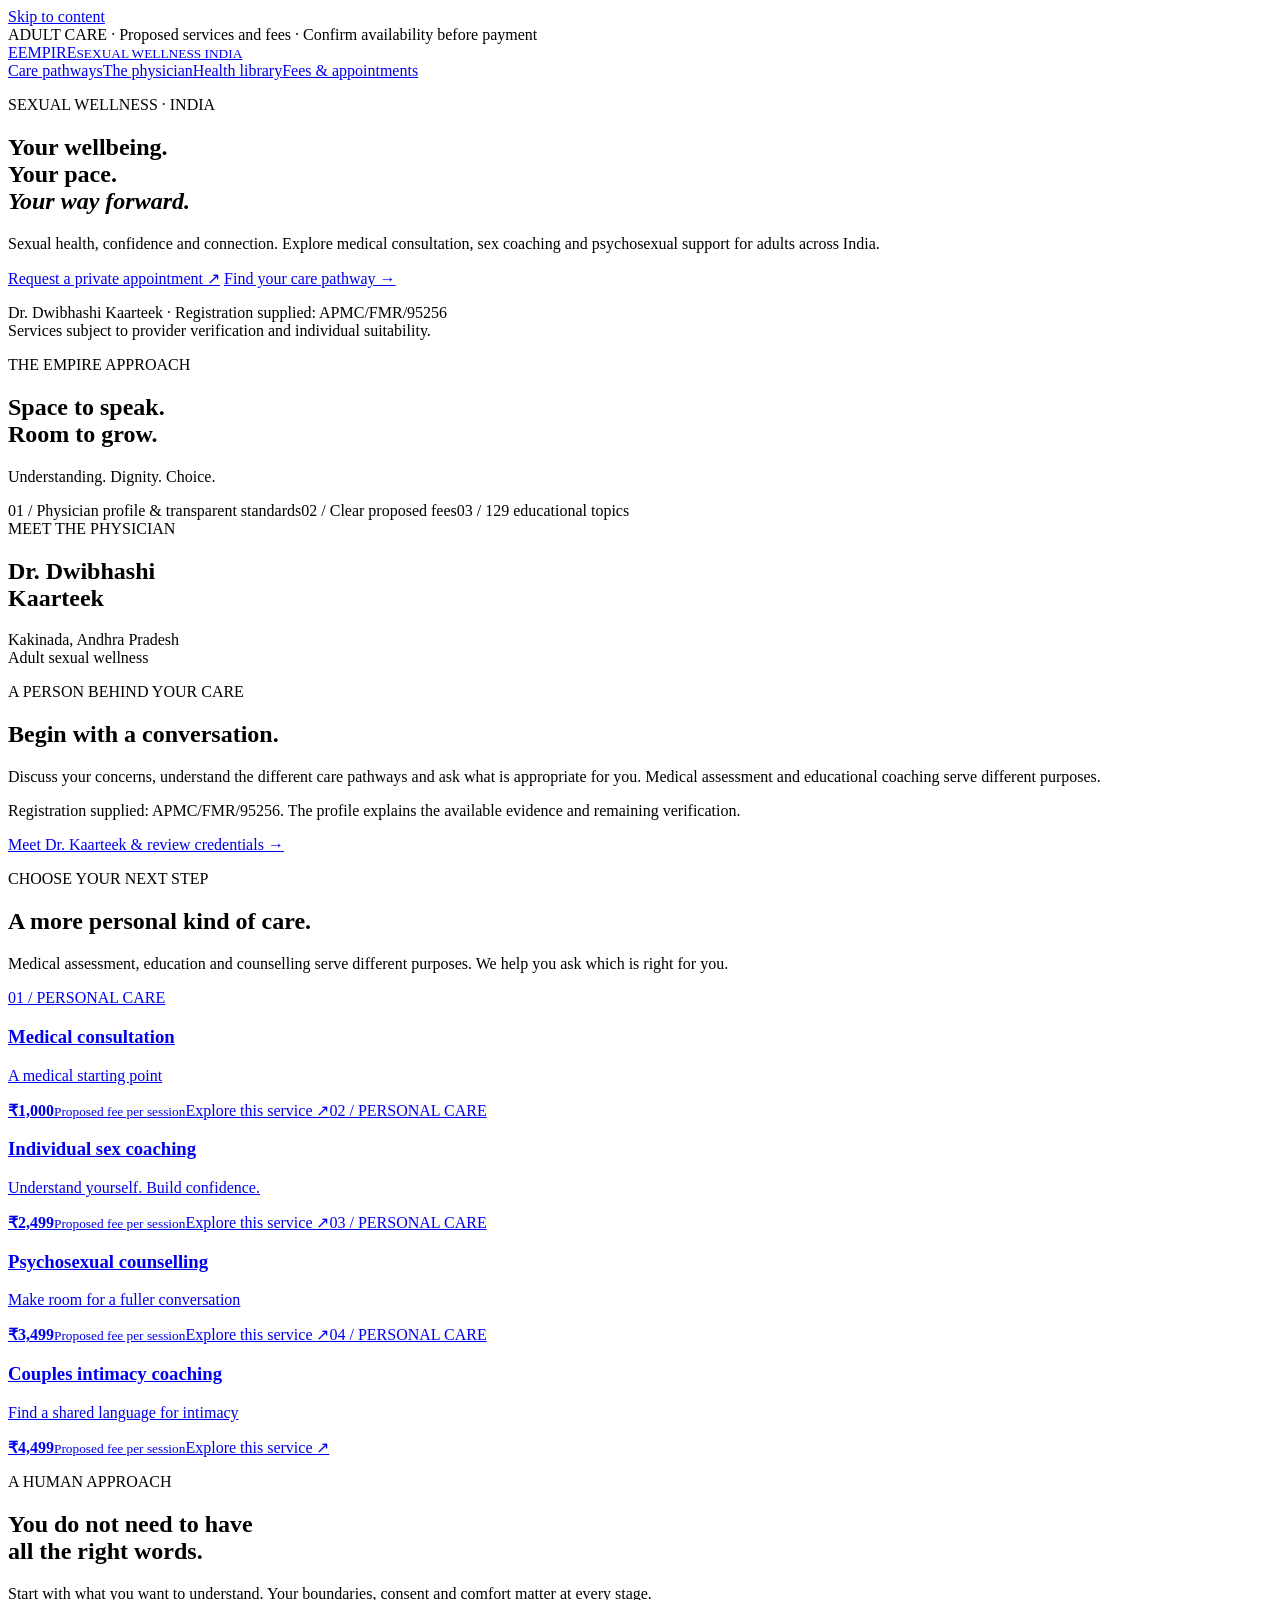
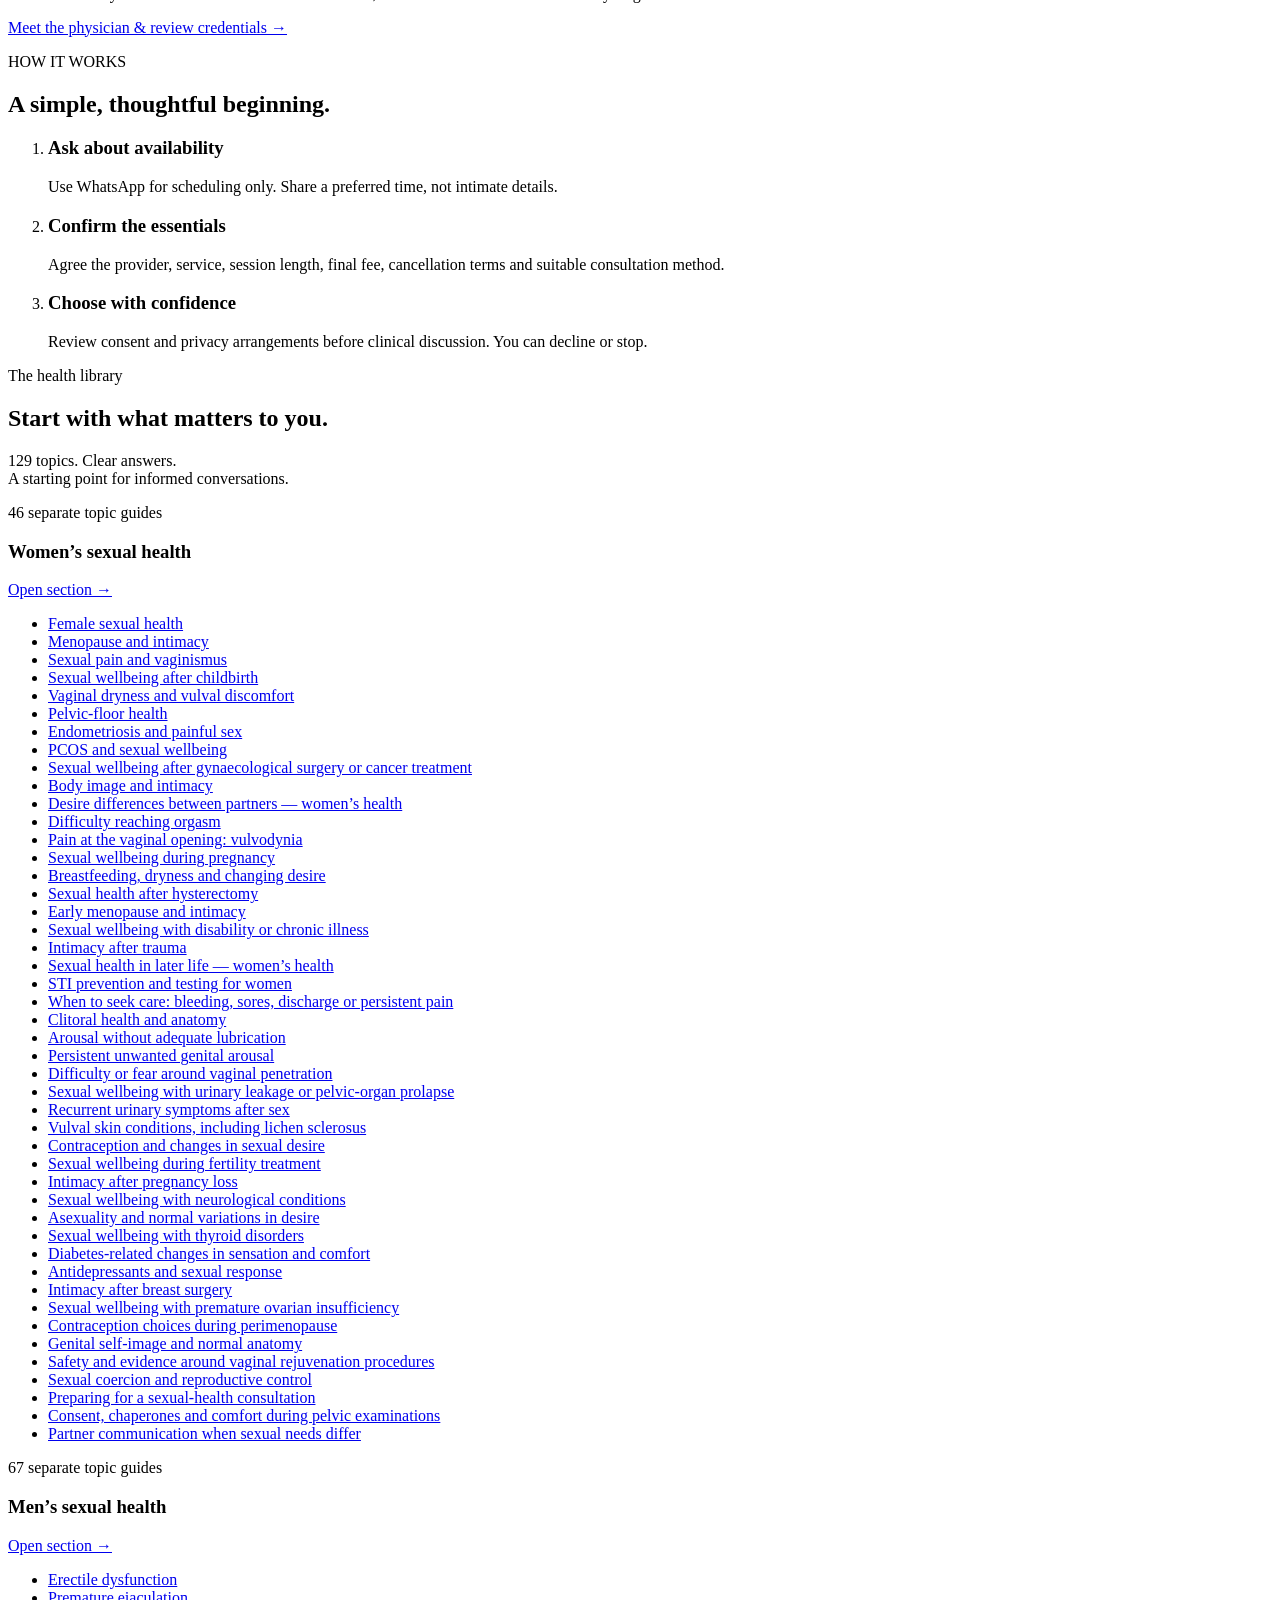
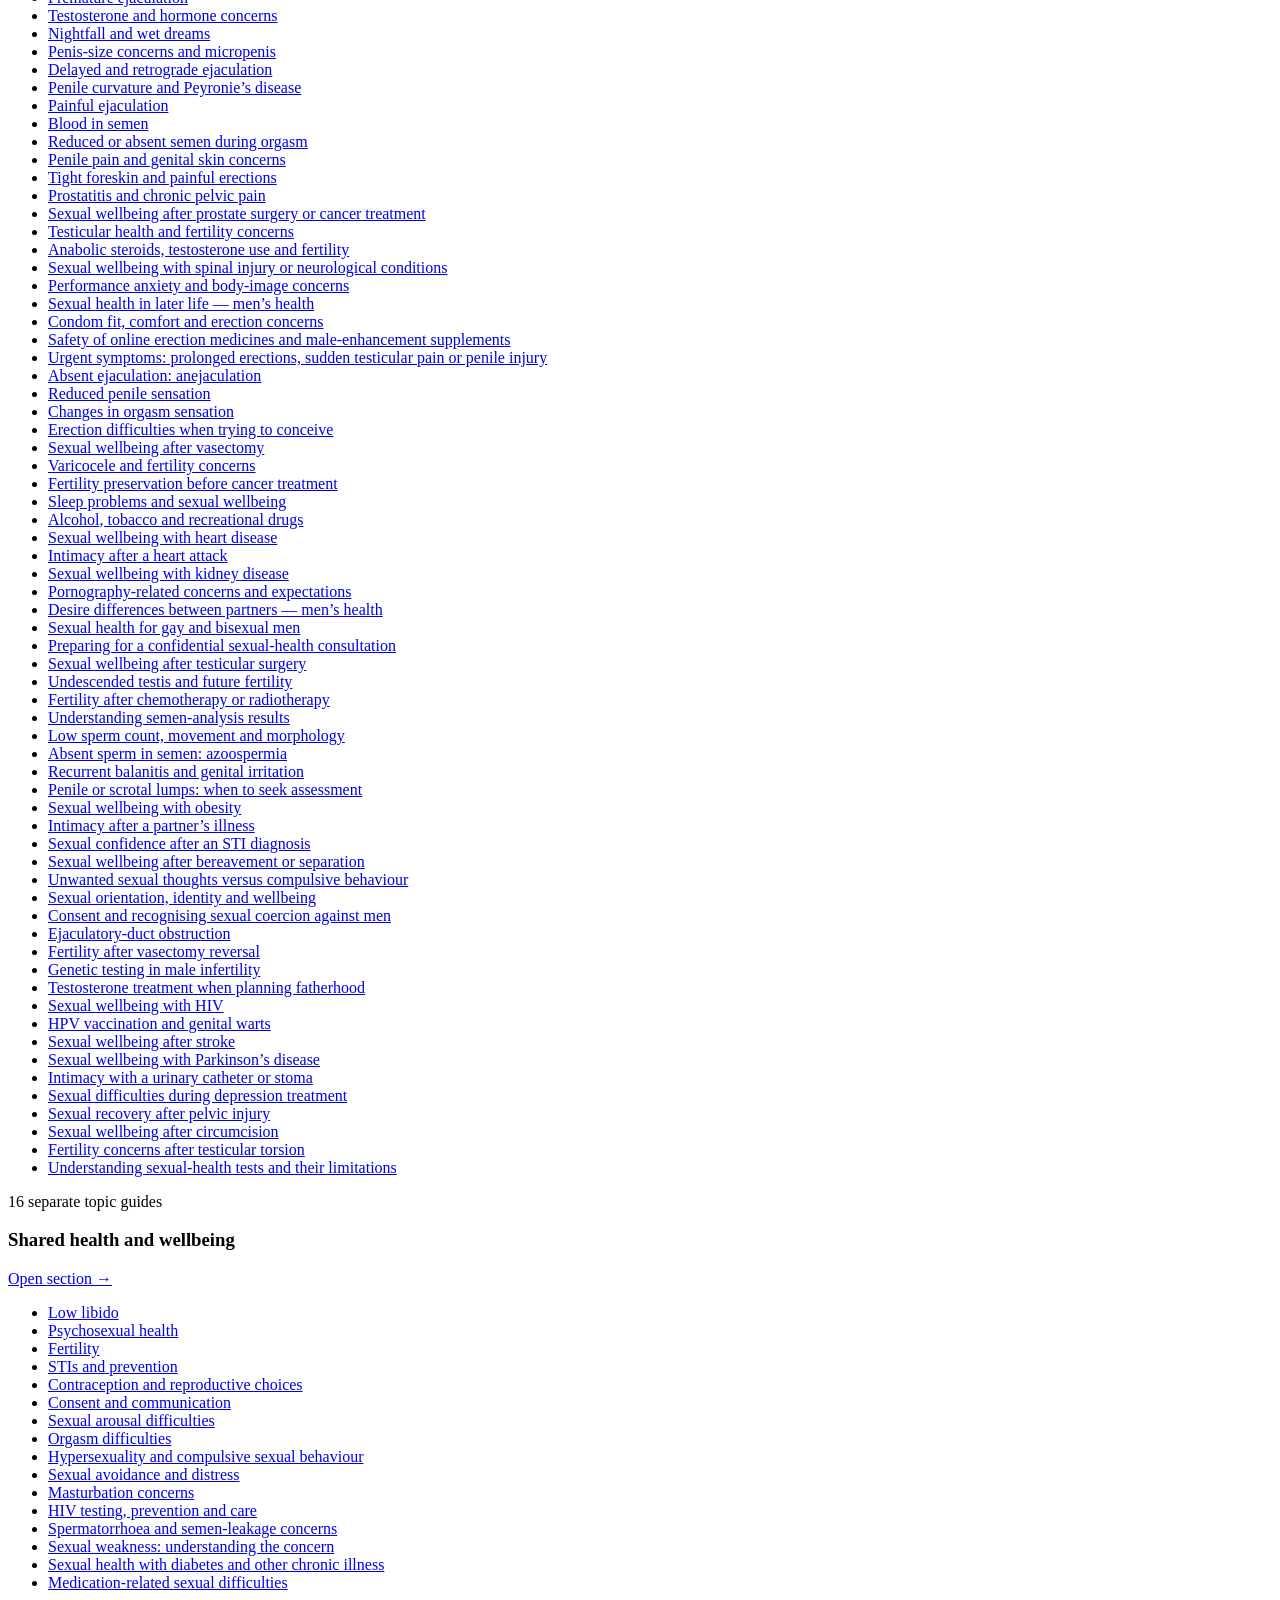
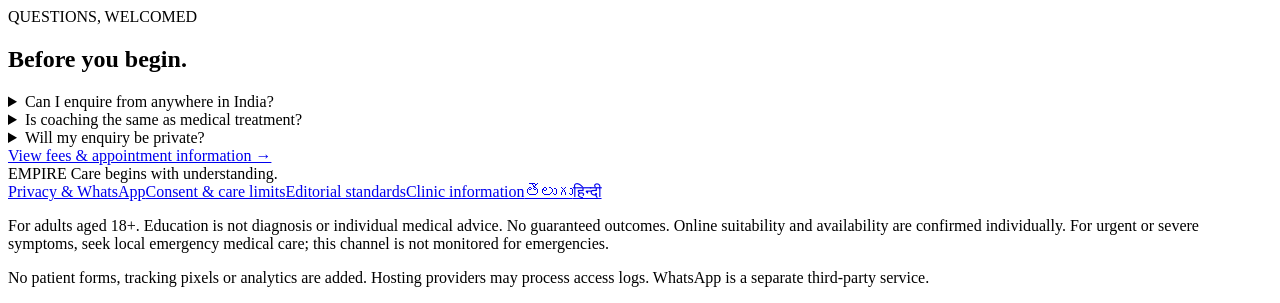
==== commit 110c0133: "Refine Empire design with emerald and gold and searchable library" ====
--- a/review-source/index.html
+++ b/review-source/index.html
@@ -1 +1 @@
-<!doctype html><html lang="en"><head><meta charset="utf-8"><meta name="viewport" content="width=device-width,initial-scale=1"><title>Sexual wellness, with dignity | Empire Sexual Wellness India</title><meta name="description" content="Explore medical consultation, individual sex coaching, psychosexual counselling and couples care in India. Proposed fees and private appointment coordination."><meta name="robots" content="index,follow"><link rel="canonical" href="https://dwibhashikarteek-sketch.github.io/empire-sexual-wellness/"><meta property="og:title" content="Sexual wellness, with dignity"><meta property="og:description" content="Explore medical consultation, individual sex coaching, psychosexual counselling and couples care in India. Proposed fees and private appointment coordination."><meta property="og:url" content="https://dwibhashikarteek-sketch.github.io/empire-sexual-wellness/"><meta property="og:type" content="website"><meta property="og:image" content="https://dwibhashikarteek-sketch.github.io/empire-sexual-wellness/assets/clinic-logo.jpeg"><meta name="twitter:card" content="summary"><link rel="icon" href="https://dwibhashikarteek-sketch.github.io/empire-sexual-wellness/assets/favicon.svg"><link rel="stylesheet" href="https://dwibhashikarteek-sketch.github.io/empire-sexual-wellness/assets/style.css"><script type="application/ld+json">{"@context": "https://schema.org", "@type": "WebPage", "name": "Sexual wellness, with dignity", "description": "Explore medical consultation, individual sex coaching, psychosexual counselling and couples care in India. Proposed fees and private appointment coordination.", "url": "https://dwibhashikarteek-sketch.github.io/empire-sexual-wellness/", "inLanguage": "en", "isPartOf": {"@type": "WebSite", "name": "Empire Sexual Wellness India", "url": "https://dwibhashikarteek-sketch.github.io/empire-sexual-wellness/"}}</script><meta name="google-site-verification" content="a0YCDRjMr8XHmLcxnG0msmKz1k7jE6Yk3uujyKIG7pM"><meta name="msvalidate.01" content="0A0A1E83E30EE16FA60308B02266A11E"></head><body><a class="skip" href="#main">Skip to content</a><div class="draft">ADULT CARE · Proposed services and fees · Confirm availability before payment</div><header><div class="wrap head"><a class="brand" href="https://dwibhashikarteek-sketch.github.io/empire-sexual-wellness/"><span class="monogram">E</span><span>EMPIRE<small>SEXUAL WELLNESS INDIA</small></span></a><nav aria-label="Main navigation"><a class="" href="https://dwibhashikarteek-sketch.github.io/empire-sexual-wellness/services/">Care pathways</a><a class="" href="https://dwibhashikarteek-sketch.github.io/empire-sexual-wellness/about/">The physician</a><a class="" href="https://dwibhashikarteek-sketch.github.io/empire-sexual-wellness/#topics">Health library</a><a class="" href="https://dwibhashikarteek-sketch.github.io/empire-sexual-wellness/fees-booking/">Fees & appointments</a></nav></div></header><main id="main"><div class="wrap"><section class="hero"><div><p class="eyebrow">PERSONAL WELLBEING. THOUGHTFUL CARE.</p><h1>Your intimate wellbeing<br>deserves <em>understanding.</em></h1><p class="lead">A considered approach to sexual health, confidence and connection. Explore physician-led medical care, sex coaching and psychosexual support for adults across India.</p><a class="button primary" href="https://dwibhashikarteek-sketch.github.io/empire-sexual-wellness/fees-booking/">Request a private appointment ↗</a> <a class="textlink" href="https://dwibhashikarteek-sketch.github.io/empire-sexual-wellness/services/">Find your care pathway →</a><p class="meta">Dr. Dwibhashi Kaarteek · Registration supplied: APMC/FMR/95256<br>Services subject to provider verification and individual suitability.</p></div><aside class="heroart" aria-label="Our approach"><div class="orb"></div><p class="eyebrow">THE EMPIRE APPROACH</p><h2>A space to speak.<br>A way forward.</h2><p>Knowledge without judgement.<br>Choice without pressure.<br>Care at your pace.</p><span class="artnote">FOR YOUR BODY, MIND & CONNECTION</span></aside></section><div class="strip"><span>01 / Physician profile & transparent standards</span><span>02 / Clear proposed fees</span><span>03 / 129 educational topics</span></div><section class="section"><p class="eyebrow">CHOOSE YOUR NEXT STEP</p><h2>Different needs. Considered pathways.</h2><p class="lead">Medical assessment, education and counselling serve different purposes. We help you ask which is right for you.</p><div class="servicegrid"><a class="service" href="https://dwibhashikarteek-sketch.github.io/empire-sexual-wellness/medical-consultation/"><span class="eyebrow">01 / PERSONAL CARE</span><h3>Medical consultation</h3><p>A medical starting point</p><strong>₹1,000</strong><small>Proposed fee per session</small><span class="arrow">Explore this service ↗</span></a><a class="service" href="https://dwibhashikarteek-sketch.github.io/empire-sexual-wellness/sex-coaching/"><span class="eyebrow">02 / PERSONAL CARE</span><h3>Individual sex coaching</h3><p>Understand yourself. Build confidence.</p><strong>₹2,499</strong><small>Proposed fee per session</small><span class="arrow">Explore this service ↗</span></a><a class="service" href="https://dwibhashikarteek-sketch.github.io/empire-sexual-wellness/psychosexual-counselling/"><span class="eyebrow">03 / PERSONAL CARE</span><h3>Psychosexual counselling</h3><p>Make room for a fuller conversation</p><strong>₹3,499</strong><small>Proposed fee per session</small><span class="arrow">Explore this service ↗</span></a><a class="service" href="https://dwibhashikarteek-sketch.github.io/empire-sexual-wellness/couples-coaching/"><span class="eyebrow">04 / PERSONAL CARE</span><h3>Couples intimacy coaching</h3><p>Find a shared language for intimacy</p><strong>₹4,499</strong><small>Proposed fee per session</small><span class="arrow">Explore this service ↗</span></a></div></section><section class="light feature"><p class="eyebrow">A HUMAN APPROACH</p><h2>You do not need to have<br>all the right words.</h2><p>Start with what you want to understand. Your boundaries, consent and comfort matter at every stage.</p><a class="" href="https://dwibhashikarteek-sketch.github.io/empire-sexual-wellness/about/">Meet the physician & review credentials →</a></section><section class="section twocol"><div><p class="eyebrow">HOW IT WORKS</p><h2>A simple, thoughtful beginning.</h2></div><ol class="steps"><li><h3>Ask about availability</h3><p>Use WhatsApp for scheduling only. Share a preferred time, not intimate details.</p></li><li><h3>Confirm the essentials</h3><p>Agree the provider, service, session length, final fee, cancellation terms and suitable consultation method.</p></li><li><h3>Choose with confidence</h3><p>Review consent and privacy arrangements before clinical discussion. You can decline or stop.</p></li></ol></section><section id="topics" class="section"><div class="sectiontop"><div><div class="eyebrow">The health library</div><h2>Start with what matters to you.</h2></div><p class="muted">129 topics. Clear answers.<br>A starting point for informed conversations.</p></div><div class="librarygroups"><section id="women"><p class="eyebrow">46 separate topic guides</p><h3>Women’s sexual health</h3><a href="library/women/index.html">Open section →</a><ul class="topiclist"><li><a href="en/female-sexual-health/index.html">Female sexual health</a></li><li><a href="en/menopause/index.html">Menopause and intimacy</a></li><li><a href="en/sexual-pain/index.html">Sexual pain and vaginismus</a></li><li><a href="en/women-sexual-wellbeing-after-childbirth/index.html">Sexual wellbeing after childbirth</a></li><li><a href="en/women-vaginal-dryness-and-vulval-discomfort/index.html">Vaginal dryness and vulval discomfort</a></li><li><a href="en/women-pelvic-floor-health/index.html">Pelvic-floor health</a></li><li><a href="en/women-endometriosis-and-painful-sex/index.html">Endometriosis and painful sex</a></li><li><a href="en/women-pcos-and-sexual-wellbeing/index.html">PCOS and sexual wellbeing</a></li><li><a href="en/women-sexual-wellbeing-after-gynaecological-surgery-or-cancer-treatment/index.html">Sexual wellbeing after gynaecological surgery or cancer treatment</a></li><li><a href="en/women-body-image-and-intimacy/index.html">Body image and intimacy</a></li><li><a href="en/women-desire-differences-between-partners/index.html">Desire differences between partners — women’s health</a></li><li><a href="en/women-difficulty-reaching-orgasm/index.html">Difficulty reaching orgasm</a></li><li><a href="en/women-pain-at-the-vaginal-opening-vulvodynia/index.html">Pain at the vaginal opening: vulvodynia</a></li><li><a href="en/women-sexual-wellbeing-during-pregnancy/index.html">Sexual wellbeing during pregnancy</a></li><li><a href="en/women-breastfeeding-dryness-and-changing-desire/index.html">Breastfeeding, dryness and changing desire</a></li><li><a href="en/women-sexual-health-after-hysterectomy/index.html">Sexual health after hysterectomy</a></li><li><a href="en/women-early-menopause-and-intimacy/index.html">Early menopause and intimacy</a></li><li><a href="en/women-sexual-wellbeing-with-disability-or-chronic-illness/index.html">Sexual wellbeing with disability or chronic illness</a></li><li><a href="en/women-intimacy-after-trauma/index.html">Intimacy after trauma</a></li><li><a href="en/women-sexual-health-in-later-life/index.html">Sexual health in later life — women’s health</a></li><li><a href="en/women-sti-prevention-and-testing-for-women/index.html">STI prevention and testing for women</a></li><li><a href="en/women-when-to-seek-care-bleeding-sores-discharge-or-persistent-pain/index.html">When to seek care: bleeding, sores, discharge or persistent pain</a></li><li><a href="en/women-clitoral-health-and-anatomy/index.html">Clitoral health and anatomy</a></li><li><a href="en/women-arousal-without-adequate-lubrication/index.html">Arousal without adequate lubrication</a></li><li><a href="en/women-persistent-unwanted-genital-arousal/index.html">Persistent unwanted genital arousal</a></li><li><a href="en/women-difficulty-or-fear-around-vaginal-penetration/index.html">Difficulty or fear around vaginal penetration</a></li><li><a href="en/women-sexual-wellbeing-with-urinary-leakage-or-pelvic-organ-prolapse/index.html">Sexual wellbeing with urinary leakage or pelvic-organ prolapse</a></li><li><a href="en/women-recurrent-urinary-symptoms-after-sex/index.html">Recurrent urinary symptoms after sex</a></li><li><a href="en/women-vulval-skin-conditions-including-lichen-sclerosus/index.html">Vulval skin conditions, including lichen sclerosus</a></li><li><a href="en/women-contraception-and-changes-in-sexual-desire/index.html">Contraception and changes in sexual desire</a></li><li><a href="en/women-sexual-wellbeing-during-fertility-treatment/index.html">Sexual wellbeing during fertility treatment</a></li><li><a href="en/women-intimacy-after-pregnancy-loss/index.html">Intimacy after pregnancy loss</a></li><li><a href="en/women-sexual-wellbeing-with-neurological-conditions/index.html">Sexual wellbeing with neurological conditions</a></li><li><a href="en/women-asexuality-and-normal-variations-in-desire/index.html">Asexuality and normal variations in desire</a></li><li><a href="en/women-sexual-wellbeing-with-thyroid-disorders/index.html">Sexual wellbeing with thyroid disorders</a></li><li><a href="en/women-diabetes-related-changes-in-sensation-and-comfort/index.html">Diabetes-related changes in sensation and comfort</a></li><li><a href="en/women-antidepressants-and-sexual-response/index.html">Antidepressants and sexual response</a></li><li><a href="en/women-intimacy-after-breast-surgery/index.html">Intimacy after breast surgery</a></li><li><a href="en/women-sexual-wellbeing-with-premature-ovarian-insufficiency/index.html">Sexual wellbeing with premature ovarian insufficiency</a></li><li><a href="en/women-contraception-choices-during-perimenopause/index.html">Contraception choices during perimenopause</a></li><li><a href="en/women-genital-self-image-and-normal-anatomy/index.html">Genital self-image and normal anatomy</a></li><li><a href="en/women-safety-and-evidence-around-vaginal-rejuvenation-procedures/index.html">Safety and evidence around vaginal rejuvenation procedures</a></li><li><a href="en/women-sexual-coercion-and-reproductive-control/index.html">Sexual coercion and reproductive control</a></li><li><a href="en/women-preparing-for-a-sexual-health-consultation/index.html">Preparing for a sexual-health consultation</a></li><li><a href="en/women-consent-chaperones-and-comfort-during-pelvic-examinations/index.html">Consent, chaperones and comfort during pelvic examinations</a></li><li><a href="en/women-partner-communication-when-sexual-needs-differ/index.html">Partner communication when sexual needs differ</a></li></ul></section><section id="men"><p class="eyebrow">67 separate topic guides</p><h3>Men’s sexual health</h3><a href="library/men/index.html">Open section →</a><ul class="topiclist"><li><a href="en/erectile-dysfunction/index.html">Erectile dysfunction</a></li><li><a href="en/premature-ejaculation/index.html">Premature ejaculation</a></li><li><a href="en/testosterone/index.html">Testosterone and hormone concerns</a></li><li><a href="en/nightfall/index.html">Nightfall and wet dreams</a></li><li><a href="en/penis-size/index.html">Penis-size concerns and micropenis</a></li><li><a href="en/men-delayed-and-retrograde-ejaculation/index.html">Delayed and retrograde ejaculation</a></li><li><a href="en/men-penile-curvature-and-peyronies-disease/index.html">Penile curvature and Peyronie’s disease</a></li><li><a href="en/men-painful-ejaculation/index.html">Painful ejaculation</a></li><li><a href="en/men-blood-in-semen/index.html">Blood in semen</a></li><li><a href="en/men-reduced-or-absent-semen-during-orgasm/index.html">Reduced or absent semen during orgasm</a></li><li><a href="en/men-penile-pain-and-genital-skin-concerns/index.html">Penile pain and genital skin concerns</a></li><li><a href="en/men-tight-foreskin-and-painful-erections/index.html">Tight foreskin and painful erections</a></li><li><a href="en/men-prostatitis-and-chronic-pelvic-pain/index.html">Prostatitis and chronic pelvic pain</a></li><li><a href="en/men-sexual-wellbeing-after-prostate-surgery-or-cancer-treatment/index.html">Sexual wellbeing after prostate surgery or cancer treatment</a></li><li><a href="en/men-testicular-health-and-fertility-concerns/index.html">Testicular health and fertility concerns</a></li><li><a href="en/men-anabolic-steroids-testosterone-use-and-fertility/index.html">Anabolic steroids, testosterone use and fertility</a></li><li><a href="en/men-sexual-wellbeing-with-spinal-injury-or-neurological-conditions/index.html">Sexual wellbeing with spinal injury or neurological conditions</a></li><li><a href="en/men-performance-anxiety-and-body-image-concerns/index.html">Performance anxiety and body-image concerns</a></li><li><a href="en/men-sexual-health-in-later-life/index.html">Sexual health in later life — men’s health</a></li><li><a href="en/men-condom-fit-comfort-and-erection-concerns/index.html">Condom fit, comfort and erection concerns</a></li><li><a href="en/men-safety-of-online-erection-medicines-and-male-enhancement-supplements/index.html">Safety of online erection medicines and male-enhancement supplements</a></li><li><a href="en/men-urgent-symptoms-prolonged-erections-sudden-testicular-pain-or-penile-injury/index.html">Urgent symptoms: prolonged erections, sudden testicular pain or penile injury</a></li><li><a href="en/men-absent-ejaculation-anejaculation/index.html">Absent ejaculation: anejaculation</a></li><li><a href="en/men-reduced-penile-sensation/index.html">Reduced penile sensation</a></li><li><a href="en/men-changes-in-orgasm-sensation/index.html">Changes in orgasm sensation</a></li><li><a href="en/men-erection-difficulties-when-trying-to-conceive/index.html">Erection difficulties when trying to conceive</a></li><li><a href="en/men-sexual-wellbeing-after-vasectomy/index.html">Sexual wellbeing after vasectomy</a></li><li><a href="en/men-varicocele-and-fertility-concerns/index.html">Varicocele and fertility concerns</a></li><li><a href="en/men-fertility-preservation-before-cancer-treatment/index.html">Fertility preservation before cancer treatment</a></li><li><a href="en/men-sleep-problems-and-sexual-wellbeing/index.html">Sleep problems and sexual wellbeing</a></li><li><a href="en/men-alcohol-tobacco-and-recreational-drugs/index.html">Alcohol, tobacco and recreational drugs</a></li><li><a href="en/men-sexual-wellbeing-with-heart-disease/index.html">Sexual wellbeing with heart disease</a></li><li><a href="en/men-intimacy-after-a-heart-attack/index.html">Intimacy after a heart attack</a></li><li><a href="en/men-sexual-wellbeing-with-kidney-disease/index.html">Sexual wellbeing with kidney disease</a></li><li><a href="en/men-pornography-related-concerns-and-expectations/index.html">Pornography-related concerns and expectations</a></li><li><a href="en/men-desire-differences-between-partners/index.html">Desire differences between partners — men’s health</a></li><li><a href="en/men-sexual-health-for-gay-and-bisexual-men/index.html">Sexual health for gay and bisexual men</a></li><li><a href="en/men-preparing-for-a-confidential-sexual-health-consultation/index.html">Preparing for a confidential sexual-health consultation</a></li><li><a href="en/men-sexual-wellbeing-after-testicular-surgery/index.html">Sexual wellbeing after testicular surgery</a></li><li><a href="en/men-undescended-testis-and-future-fertility/index.html">Undescended testis and future fertility</a></li><li><a href="en/men-fertility-after-chemotherapy-or-radiotherapy/index.html">Fertility after chemotherapy or radiotherapy</a></li><li><a href="en/men-understanding-semen-analysis-results/index.html">Understanding semen-analysis results</a></li><li><a href="en/men-low-sperm-count-movement-and-morphology/index.html">Low sperm count, movement and morphology</a></li><li><a href="en/men-absent-sperm-in-semen-azoospermia/index.html">Absent sperm in semen: azoospermia</a></li><li><a href="en/men-recurrent-balanitis-and-genital-irritation/index.html">Recurrent balanitis and genital irritation</a></li><li><a href="en/men-penile-or-scrotal-lumps-when-to-seek-assessment/index.html">Penile or scrotal lumps: when to seek assessment</a></li><li><a href="en/men-sexual-wellbeing-with-obesity/index.html">Sexual wellbeing with obesity</a></li><li><a href="en/men-intimacy-after-a-partners-illness/index.html">Intimacy after a partner’s illness</a></li><li><a href="en/men-sexual-confidence-after-an-sti-diagnosis/index.html">Sexual confidence after an STI diagnosis</a></li><li><a href="en/men-sexual-wellbeing-after-bereavement-or-separation/index.html">Sexual wellbeing after bereavement or separation</a></li><li><a href="en/men-unwanted-sexual-thoughts-versus-compulsive-behaviour/index.html">Unwanted sexual thoughts versus compulsive behaviour</a></li><li><a href="en/men-sexual-orientation-identity-and-wellbeing/index.html">Sexual orientation, identity and wellbeing</a></li><li><a href="en/men-consent-and-recognising-sexual-coercion-against-men/index.html">Consent and recognising sexual coercion against men</a></li><li><a href="en/men-ejaculatory-duct-obstruction/index.html">Ejaculatory-duct obstruction</a></li><li><a href="en/men-fertility-after-vasectomy-reversal/index.html">Fertility after vasectomy reversal</a></li><li><a href="en/men-genetic-testing-in-male-infertility/index.html">Genetic testing in male infertility</a></li><li><a href="en/men-testosterone-treatment-when-planning-fatherhood/index.html">Testosterone treatment when planning fatherhood</a></li><li><a href="en/men-sexual-wellbeing-with-hiv/index.html">Sexual wellbeing with HIV</a></li><li><a href="en/men-hpv-vaccination-and-genital-warts/index.html">HPV vaccination and genital warts</a></li><li><a href="en/men-sexual-wellbeing-after-stroke/index.html">Sexual wellbeing after stroke</a></li><li><a href="en/men-sexual-wellbeing-with-parkinsons-disease/index.html">Sexual wellbeing with Parkinson’s disease</a></li><li><a href="en/men-intimacy-with-a-urinary-catheter-or-stoma/index.html">Intimacy with a urinary catheter or stoma</a></li><li><a href="en/men-sexual-difficulties-during-depression-treatment/index.html">Sexual difficulties during depression treatment</a></li><li><a href="en/men-sexual-recovery-after-pelvic-injury/index.html">Sexual recovery after pelvic injury</a></li><li><a href="en/men-sexual-wellbeing-after-circumcision/index.html">Sexual wellbeing after circumcision</a></li><li><a href="en/men-fertility-concerns-after-testicular-torsion/index.html">Fertility concerns after testicular torsion</a></li><li><a href="en/men-understanding-sexual-health-tests-and-their-limitations/index.html">Understanding sexual-health tests and their limitations</a></li></ul></section><section id="shared"><p class="eyebrow">16 separate topic guides</p><h3>Shared health and wellbeing</h3><a href="library/shared/index.html">Open section →</a><ul class="topiclist"><li><a href="en/low-libido/index.html">Low libido</a></li><li><a href="en/psychosexual-health/index.html">Psychosexual health</a></li><li><a href="en/fertility/index.html">Fertility</a></li><li><a href="en/sti-prevention/index.html">STIs and prevention</a></li><li><a href="en/contraception/index.html">Contraception and reproductive choices</a></li><li><a href="en/consent-communication/index.html">Consent and communication</a></li><li><a href="en/arousal-difficulties/index.html">Sexual arousal difficulties</a></li><li><a href="en/orgasm-difficulties/index.html">Orgasm difficulties</a></li><li><a href="en/compulsive-sexual-behaviour/index.html">Hypersexuality and compulsive sexual behaviour</a></li><li><a href="en/sexual-avoidance/index.html">Sexual avoidance and distress</a></li><li><a href="en/masturbation-concerns/index.html">Masturbation concerns</a></li><li><a href="en/hiv/index.html">HIV testing, prevention and care</a></li><li><a href="en/shared-spermatorrhoea-and-semen-leakage-concerns/index.html">Spermatorrhoea and semen-leakage concerns</a></li><li><a href="en/shared-sexual-weakness-understanding-the-concern/index.html">Sexual weakness: understanding the concern</a></li><li><a href="en/shared-sexual-health-with-diabetes-and-other-chronic-illness/index.html">Sexual health with diabetes and other chronic illness</a></li><li><a href="en/shared-medication-related-sexual-difficulties/index.html">Medication-related sexual difficulties</a></li></ul></section></div></section><section class="section"><p class="eyebrow">QUESTIONS, WELCOMED</p><h2>Before you begin.</h2><details><summary>Can I enquire from anywhere in India?</summary><p>Yes. Enquiries are welcome across India. Online care is subject to the clinician’s assessment, availability and applicable professional rules. Some concerns require in-person care.</p></details><details><summary>Is coaching the same as medical treatment?</summary><p>No. Coaching focuses on education and communication. Medical symptoms need an appropriately qualified clinician; mental-health concerns may need a qualified mental-health professional.</p></details><details><summary>Will my enquiry be private?</summary><p>There are no patient forms here. WhatsApp shares your account and message with the recipient and processes data under its own terms. Avoid sending health records, images or intimate histories.</p></details><a class="button" href="https://dwibhashikarteek-sketch.github.io/empire-sexual-wellness/fees-booking/">View fees & appointment information →</a></section></div></main><footer><div class="wrap"><div class="footerbrand">EMPIRE <span>Care begins with understanding.</span></div><div class="footlinks"><a class="" href="https://dwibhashikarteek-sketch.github.io/empire-sexual-wellness/privacy/">Privacy & WhatsApp</a><a class="" href="https://dwibhashikarteek-sketch.github.io/empire-sexual-wellness/consent/">Consent & care limits</a><a class="" href="https://dwibhashikarteek-sketch.github.io/empire-sexual-wellness/editorial/">Editorial standards</a><a class="" href="https://dwibhashikarteek-sketch.github.io/empire-sexual-wellness/clinic/">Clinic information</a><a class="" href="https://dwibhashikarteek-sketch.github.io/empire-sexual-wellness/te/">తెలుగు</a><a class="" href="https://dwibhashikarteek-sketch.github.io/empire-sexual-wellness/hi/">हिन्दी</a></div><p>For adults aged 18+. Education is not diagnosis or individual medical advice. No guaranteed outcomes. Online suitability and availability are confirmed individually. For urgent or severe symptoms, seek local emergency medical care; this channel is not monitored for emergencies.</p><p>No patient forms, tracking pixels or analytics are added. Hosting providers may process access logs. WhatsApp is a separate third-party service.</p></div></footer></body></html>+<!doctype html><html lang="en"><head><meta charset="utf-8"><meta name="viewport" content="width=device-width,initial-scale=1"><title>Sexual wellness, with dignity | Empire Sexual Wellness India</title><meta name="description" content="Explore medical consultation, individual sex coaching, psychosexual counselling and couples care in India. Proposed fees and private appointment coordination."><meta name="robots" content="index,follow"><link rel="canonical" href="https://dwibhashikarteek-sketch.github.io/empire-sexual-wellness/"><meta property="og:title" content="Sexual wellness, with dignity"><meta property="og:description" content="Explore medical consultation, individual sex coaching, psychosexual counselling and couples care in India. Proposed fees and private appointment coordination."><meta property="og:url" content="https://dwibhashikarteek-sketch.github.io/empire-sexual-wellness/"><meta property="og:type" content="website"><meta property="og:image" content="https://dwibhashikarteek-sketch.github.io/empire-sexual-wellness/assets/clinic-logo.jpeg"><meta name="twitter:card" content="summary"><link rel="icon" href="https://dwibhashikarteek-sketch.github.io/empire-sexual-wellness/assets/favicon.svg"><link rel="stylesheet" href="https://dwibhashikarteek-sketch.github.io/empire-sexual-wellness/assets/style.css"><script type="application/ld+json">{"@context": "https://schema.org", "@type": "WebPage", "name": "Sexual wellness, with dignity", "description": "Explore medical consultation, individual sex coaching, psychosexual counselling and couples care in India. Proposed fees and private appointment coordination.", "url": "https://dwibhashikarteek-sketch.github.io/empire-sexual-wellness/", "inLanguage": "en", "isPartOf": {"@type": "WebSite", "name": "Empire Sexual Wellness India", "url": "https://dwibhashikarteek-sketch.github.io/empire-sexual-wellness/"}}</script><meta name="google-site-verification" content="a0YCDRjMr8XHmLcxnG0msmKz1k7jE6Yk3uujyKIG7pM"><meta name="msvalidate.01" content="0A0A1E83E30EE16FA60308B02266A11E"></head><body><a class="skip" href="#main">Skip to content</a><div class="draft">ADULT CARE · Proposed services and fees · Confirm availability before payment</div><header><div class="wrap head"><a class="brand" href="https://dwibhashikarteek-sketch.github.io/empire-sexual-wellness/"><span class="monogram">E</span><span>EMPIRE<small>SEXUAL WELLNESS INDIA</small></span></a><nav aria-label="Main navigation"><a class="" href="https://dwibhashikarteek-sketch.github.io/empire-sexual-wellness/services/">Care pathways</a><a class="" href="https://dwibhashikarteek-sketch.github.io/empire-sexual-wellness/about/">The physician</a><a class="" href="https://dwibhashikarteek-sketch.github.io/empire-sexual-wellness/#topics">Health library</a><a class="" href="https://dwibhashikarteek-sketch.github.io/empire-sexual-wellness/fees-booking/">Fees & appointments</a></nav></div></header><main id="main"><div class="wrap"><section class="hero refined-hero"><div><p class="eyebrow">SEXUAL WELLNESS · INDIA</p><h1>Your wellbeing.<br>Your pace.<br><em>Your way forward.</em></h1><p class="lead">Sexual health, confidence and connection. Explore medical consultation, sex coaching and psychosexual support for adults across India.</p><a class="button primary" href="https://dwibhashikarteek-sketch.github.io/empire-sexual-wellness/fees-booking/">Request a private appointment ↗</a> <a class="textlink" href="https://dwibhashikarteek-sketch.github.io/empire-sexual-wellness/services/">Find your care pathway →</a><p class="meta">Dr. Dwibhashi Kaarteek · Registration supplied: APMC/FMR/95256<br>Services subject to provider verification and individual suitability.</p></div><aside class="heroart sanctuary" aria-label="The Empire approach"><div class="sanctuary-scene" aria-hidden="true"><span class="scene-halo"></span><span class="scene-arch arch-back"></span><span class="scene-arch arch-front"></span><span class="scene-sun"></span><span class="scene-horizon"></span><span class="scene-step step-one"></span><span class="scene-step step-two"></span><span class="scene-step step-three"></span><span class="scene-line line-one"></span><span class="scene-line line-two"></span></div><div class="scene-caption"><p class="eyebrow">THE EMPIRE APPROACH</p><h2>Space to speak.<br>Room to grow.</h2><p>Understanding. Dignity. Choice.</p></div></aside></section><div class="strip signature-strip"><span>01 / Physician profile & transparent standards</span><span>02 / Clear proposed fees</span><span>03 / 129 educational topics</span></div><section class="physician-intro" aria-labelledby="physician-intro-title"><div class="physician-identity"><span class="eyebrow">MEET THE PHYSICIAN</span><h2 id="physician-intro-title">Dr. Dwibhashi<br>Kaarteek</h2><p>Kakinada, Andhra Pradesh<br>Adult sexual wellness</p></div><div><p class="eyebrow">A PERSON BEHIND YOUR CARE</p><h2>Begin with a conversation.</h2><p>Discuss your concerns, understand the different care pathways and ask what is appropriate for you. Medical assessment and educational coaching serve different purposes.</p><p class="meta">Registration supplied: APMC/FMR/95256. The profile explains the available evidence and remaining verification.</p><a class="textlink" href="https://dwibhashikarteek-sketch.github.io/empire-sexual-wellness/about/">Meet Dr. Kaarteek & review credentials →</a></div></section><section class="section"><p class="eyebrow">CHOOSE YOUR NEXT STEP</p><h2>A more personal kind of care.</h2><p class="lead">Medical assessment, education and counselling serve different purposes. We help you ask which is right for you.</p><div class="servicegrid"><a class="service" href="https://dwibhashikarteek-sketch.github.io/empire-sexual-wellness/medical-consultation/"><span class="eyebrow">01 / PERSONAL CARE</span><h3>Medical consultation</h3><p>A medical starting point</p><strong>₹1,000</strong><small>Proposed fee per session</small><span class="arrow">Explore this service ↗</span></a><a class="service" href="https://dwibhashikarteek-sketch.github.io/empire-sexual-wellness/sex-coaching/"><span class="eyebrow">02 / PERSONAL CARE</span><h3>Individual sex coaching</h3><p>Understand yourself. Build confidence.</p><strong>₹2,499</strong><small>Proposed fee per session</small><span class="arrow">Explore this service ↗</span></a><a class="service" href="https://dwibhashikarteek-sketch.github.io/empire-sexual-wellness/psychosexual-counselling/"><span class="eyebrow">03 / PERSONAL CARE</span><h3>Psychosexual counselling</h3><p>Make room for a fuller conversation</p><strong>₹3,499</strong><small>Proposed fee per session</small><span class="arrow">Explore this service ↗</span></a><a class="service" href="https://dwibhashikarteek-sketch.github.io/empire-sexual-wellness/couples-coaching/"><span class="eyebrow">04 / PERSONAL CARE</span><h3>Couples intimacy coaching</h3><p>Find a shared language for intimacy</p><strong>₹4,499</strong><small>Proposed fee per session</small><span class="arrow">Explore this service ↗</span></a></div></section><section class="light feature"><p class="eyebrow">A HUMAN APPROACH</p><h2>You do not need to have<br>all the right words.</h2><p>Start with what you want to understand. Your boundaries, consent and comfort matter at every stage.</p><a class="" href="https://dwibhashikarteek-sketch.github.io/empire-sexual-wellness/about/">Meet the physician & review credentials →</a></section><section class="section twocol"><div><p class="eyebrow">HOW IT WORKS</p><h2>A simple, thoughtful beginning.</h2></div><ol class="steps"><li><h3>Ask about availability</h3><p>Use WhatsApp for scheduling only. Share a preferred time, not intimate details.</p></li><li><h3>Confirm the essentials</h3><p>Agree the provider, service, session length, final fee, cancellation terms and suitable consultation method.</p></li><li><h3>Choose with confidence</h3><p>Review consent and privacy arrangements before clinical discussion. You can decline or stop.</p></li></ol></section><section id="topics" class="section searchable-library"><div class="sectiontop"><div><div class="eyebrow">The health library</div><h2>Start with what matters to you.</h2></div><p class="muted">129 topics. Clear answers.<br>A starting point for informed conversations.</p></div><div class="library-tools" id="library-tools" hidden><div><label for="topic-search">Find a topic in the health library</label><input id="topic-search" type="search" placeholder="Try desire, pain, confidence…" autocomplete="off" aria-describedby="library-result-count"><p class="meta" id="library-result-count" role="status" aria-live="polite"></p></div><button class="button" type="button" id="library-toggle" aria-expanded="false" aria-controls="library-topic-groups">Show all 129 topics</button></div><p class="library-empty" id="library-empty" hidden>No matching topics. Try a broader word, or clear your search.</p><div class="librarygroups" id="library-topic-groups"><section id="women"><p class="eyebrow">46 separate topic guides</p><h3>Women’s sexual health</h3><a href="library/women/index.html">Open section →</a><ul class="topiclist"><li><a href="en/female-sexual-health/index.html">Female sexual health</a></li><li><a href="en/menopause/index.html">Menopause and intimacy</a></li><li><a href="en/sexual-pain/index.html">Sexual pain and vaginismus</a></li><li><a href="en/women-sexual-wellbeing-after-childbirth/index.html">Sexual wellbeing after childbirth</a></li><li><a href="en/women-vaginal-dryness-and-vulval-discomfort/index.html">Vaginal dryness and vulval discomfort</a></li><li><a href="en/women-pelvic-floor-health/index.html">Pelvic-floor health</a></li><li><a href="en/women-endometriosis-and-painful-sex/index.html">Endometriosis and painful sex</a></li><li><a href="en/women-pcos-and-sexual-wellbeing/index.html">PCOS and sexual wellbeing</a></li><li><a href="en/women-sexual-wellbeing-after-gynaecological-surgery-or-cancer-treatment/index.html">Sexual wellbeing after gynaecological surgery or cancer treatment</a></li><li><a href="en/women-body-image-and-intimacy/index.html">Body image and intimacy</a></li><li><a href="en/women-desire-differences-between-partners/index.html">Desire differences between partners — women’s health</a></li><li><a href="en/women-difficulty-reaching-orgasm/index.html">Difficulty reaching orgasm</a></li><li><a href="en/women-pain-at-the-vaginal-opening-vulvodynia/index.html">Pain at the vaginal opening: vulvodynia</a></li><li><a href="en/women-sexual-wellbeing-during-pregnancy/index.html">Sexual wellbeing during pregnancy</a></li><li><a href="en/women-breastfeeding-dryness-and-changing-desire/index.html">Breastfeeding, dryness and changing desire</a></li><li><a href="en/women-sexual-health-after-hysterectomy/index.html">Sexual health after hysterectomy</a></li><li><a href="en/women-early-menopause-and-intimacy/index.html">Early menopause and intimacy</a></li><li><a href="en/women-sexual-wellbeing-with-disability-or-chronic-illness/index.html">Sexual wellbeing with disability or chronic illness</a></li><li><a href="en/women-intimacy-after-trauma/index.html">Intimacy after trauma</a></li><li><a href="en/women-sexual-health-in-later-life/index.html">Sexual health in later life — women’s health</a></li><li><a href="en/women-sti-prevention-and-testing-for-women/index.html">STI prevention and testing for women</a></li><li><a href="en/women-when-to-seek-care-bleeding-sores-discharge-or-persistent-pain/index.html">When to seek care: bleeding, sores, discharge or persistent pain</a></li><li><a href="en/women-clitoral-health-and-anatomy/index.html">Clitoral health and anatomy</a></li><li><a href="en/women-arousal-without-adequate-lubrication/index.html">Arousal without adequate lubrication</a></li><li><a href="en/women-persistent-unwanted-genital-arousal/index.html">Persistent unwanted genital arousal</a></li><li><a href="en/women-difficulty-or-fear-around-vaginal-penetration/index.html">Difficulty or fear around vaginal penetration</a></li><li><a href="en/women-sexual-wellbeing-with-urinary-leakage-or-pelvic-organ-prolapse/index.html">Sexual wellbeing with urinary leakage or pelvic-organ prolapse</a></li><li><a href="en/women-recurrent-urinary-symptoms-after-sex/index.html">Recurrent urinary symptoms after sex</a></li><li><a href="en/women-vulval-skin-conditions-including-lichen-sclerosus/index.html">Vulval skin conditions, including lichen sclerosus</a></li><li><a href="en/women-contraception-and-changes-in-sexual-desire/index.html">Contraception and changes in sexual desire</a></li><li><a href="en/women-sexual-wellbeing-during-fertility-treatment/index.html">Sexual wellbeing during fertility treatment</a></li><li><a href="en/women-intimacy-after-pregnancy-loss/index.html">Intimacy after pregnancy loss</a></li><li><a href="en/women-sexual-wellbeing-with-neurological-conditions/index.html">Sexual wellbeing with neurological conditions</a></li><li><a href="en/women-asexuality-and-normal-variations-in-desire/index.html">Asexuality and normal variations in desire</a></li><li><a href="en/women-sexual-wellbeing-with-thyroid-disorders/index.html">Sexual wellbeing with thyroid disorders</a></li><li><a href="en/women-diabetes-related-changes-in-sensation-and-comfort/index.html">Diabetes-related changes in sensation and comfort</a></li><li><a href="en/women-antidepressants-and-sexual-response/index.html">Antidepressants and sexual response</a></li><li><a href="en/women-intimacy-after-breast-surgery/index.html">Intimacy after breast surgery</a></li><li><a href="en/women-sexual-wellbeing-with-premature-ovarian-insufficiency/index.html">Sexual wellbeing with premature ovarian insufficiency</a></li><li><a href="en/women-contraception-choices-during-perimenopause/index.html">Contraception choices during perimenopause</a></li><li><a href="en/women-genital-self-image-and-normal-anatomy/index.html">Genital self-image and normal anatomy</a></li><li><a href="en/women-safety-and-evidence-around-vaginal-rejuvenation-procedures/index.html">Safety and evidence around vaginal rejuvenation procedures</a></li><li><a href="en/women-sexual-coercion-and-reproductive-control/index.html">Sexual coercion and reproductive control</a></li><li><a href="en/women-preparing-for-a-sexual-health-consultation/index.html">Preparing for a sexual-health consultation</a></li><li><a href="en/women-consent-chaperones-and-comfort-during-pelvic-examinations/index.html">Consent, chaperones and comfort during pelvic examinations</a></li><li><a href="en/women-partner-communication-when-sexual-needs-differ/index.html">Partner communication when sexual needs differ</a></li></ul></section><section id="men"><p class="eyebrow">67 separate topic guides</p><h3>Men’s sexual health</h3><a href="library/men/index.html">Open section →</a><ul class="topiclist"><li><a href="en/erectile-dysfunction/index.html">Erectile dysfunction</a></li><li><a href="en/premature-ejaculation/index.html">Premature ejaculation</a></li><li><a href="en/testosterone/index.html">Testosterone and hormone concerns</a></li><li><a href="en/nightfall/index.html">Nightfall and wet dreams</a></li><li><a href="en/penis-size/index.html">Penis-size concerns and micropenis</a></li><li><a href="en/men-delayed-and-retrograde-ejaculation/index.html">Delayed and retrograde ejaculation</a></li><li><a href="en/men-penile-curvature-and-peyronies-disease/index.html">Penile curvature and Peyronie’s disease</a></li><li><a href="en/men-painful-ejaculation/index.html">Painful ejaculation</a></li><li><a href="en/men-blood-in-semen/index.html">Blood in semen</a></li><li><a href="en/men-reduced-or-absent-semen-during-orgasm/index.html">Reduced or absent semen during orgasm</a></li><li><a href="en/men-penile-pain-and-genital-skin-concerns/index.html">Penile pain and genital skin concerns</a></li><li><a href="en/men-tight-foreskin-and-painful-erections/index.html">Tight foreskin and painful erections</a></li><li><a href="en/men-prostatitis-and-chronic-pelvic-pain/index.html">Prostatitis and chronic pelvic pain</a></li><li><a href="en/men-sexual-wellbeing-after-prostate-surgery-or-cancer-treatment/index.html">Sexual wellbeing after prostate surgery or cancer treatment</a></li><li><a href="en/men-testicular-health-and-fertility-concerns/index.html">Testicular health and fertility concerns</a></li><li><a href="en/men-anabolic-steroids-testosterone-use-and-fertility/index.html">Anabolic steroids, testosterone use and fertility</a></li><li><a href="en/men-sexual-wellbeing-with-spinal-injury-or-neurological-conditions/index.html">Sexual wellbeing with spinal injury or neurological conditions</a></li><li><a href="en/men-performance-anxiety-and-body-image-concerns/index.html">Performance anxiety and body-image concerns</a></li><li><a href="en/men-sexual-health-in-later-life/index.html">Sexual health in later life — men’s health</a></li><li><a href="en/men-condom-fit-comfort-and-erection-concerns/index.html">Condom fit, comfort and erection concerns</a></li><li><a href="en/men-safety-of-online-erection-medicines-and-male-enhancement-supplements/index.html">Safety of online erection medicines and male-enhancement supplements</a></li><li><a href="en/men-urgent-symptoms-prolonged-erections-sudden-testicular-pain-or-penile-injury/index.html">Urgent symptoms: prolonged erections, sudden testicular pain or penile injury</a></li><li><a href="en/men-absent-ejaculation-anejaculation/index.html">Absent ejaculation: anejaculation</a></li><li><a href="en/men-reduced-penile-sensation/index.html">Reduced penile sensation</a></li><li><a href="en/men-changes-in-orgasm-sensation/index.html">Changes in orgasm sensation</a></li><li><a href="en/men-erection-difficulties-when-trying-to-conceive/index.html">Erection difficulties when trying to conceive</a></li><li><a href="en/men-sexual-wellbeing-after-vasectomy/index.html">Sexual wellbeing after vasectomy</a></li><li><a href="en/men-varicocele-and-fertility-concerns/index.html">Varicocele and fertility concerns</a></li><li><a href="en/men-fertility-preservation-before-cancer-treatment/index.html">Fertility preservation before cancer treatment</a></li><li><a href="en/men-sleep-problems-and-sexual-wellbeing/index.html">Sleep problems and sexual wellbeing</a></li><li><a href="en/men-alcohol-tobacco-and-recreational-drugs/index.html">Alcohol, tobacco and recreational drugs</a></li><li><a href="en/men-sexual-wellbeing-with-heart-disease/index.html">Sexual wellbeing with heart disease</a></li><li><a href="en/men-intimacy-after-a-heart-attack/index.html">Intimacy after a heart attack</a></li><li><a href="en/men-sexual-wellbeing-with-kidney-disease/index.html">Sexual wellbeing with kidney disease</a></li><li><a href="en/men-pornography-related-concerns-and-expectations/index.html">Pornography-related concerns and expectations</a></li><li><a href="en/men-desire-differences-between-partners/index.html">Desire differences between partners — men’s health</a></li><li><a href="en/men-sexual-health-for-gay-and-bisexual-men/index.html">Sexual health for gay and bisexual men</a></li><li><a href="en/men-preparing-for-a-confidential-sexual-health-consultation/index.html">Preparing for a confidential sexual-health consultation</a></li><li><a href="en/men-sexual-wellbeing-after-testicular-surgery/index.html">Sexual wellbeing after testicular surgery</a></li><li><a href="en/men-undescended-testis-and-future-fertility/index.html">Undescended testis and future fertility</a></li><li><a href="en/men-fertility-after-chemotherapy-or-radiotherapy/index.html">Fertility after chemotherapy or radiotherapy</a></li><li><a href="en/men-understanding-semen-analysis-results/index.html">Understanding semen-analysis results</a></li><li><a href="en/men-low-sperm-count-movement-and-morphology/index.html">Low sperm count, movement and morphology</a></li><li><a href="en/men-absent-sperm-in-semen-azoospermia/index.html">Absent sperm in semen: azoospermia</a></li><li><a href="en/men-recurrent-balanitis-and-genital-irritation/index.html">Recurrent balanitis and genital irritation</a></li><li><a href="en/men-penile-or-scrotal-lumps-when-to-seek-assessment/index.html">Penile or scrotal lumps: when to seek assessment</a></li><li><a href="en/men-sexual-wellbeing-with-obesity/index.html">Sexual wellbeing with obesity</a></li><li><a href="en/men-intimacy-after-a-partners-illness/index.html">Intimacy after a partner’s illness</a></li><li><a href="en/men-sexual-confidence-after-an-sti-diagnosis/index.html">Sexual confidence after an STI diagnosis</a></li><li><a href="en/men-sexual-wellbeing-after-bereavement-or-separation/index.html">Sexual wellbeing after bereavement or separation</a></li><li><a href="en/men-unwanted-sexual-thoughts-versus-compulsive-behaviour/index.html">Unwanted sexual thoughts versus compulsive behaviour</a></li><li><a href="en/men-sexual-orientation-identity-and-wellbeing/index.html">Sexual orientation, identity and wellbeing</a></li><li><a href="en/men-consent-and-recognising-sexual-coercion-against-men/index.html">Consent and recognising sexual coercion against men</a></li><li><a href="en/men-ejaculatory-duct-obstruction/index.html">Ejaculatory-duct obstruction</a></li><li><a href="en/men-fertility-after-vasectomy-reversal/index.html">Fertility after vasectomy reversal</a></li><li><a href="en/men-genetic-testing-in-male-infertility/index.html">Genetic testing in male infertility</a></li><li><a href="en/men-testosterone-treatment-when-planning-fatherhood/index.html">Testosterone treatment when planning fatherhood</a></li><li><a href="en/men-sexual-wellbeing-with-hiv/index.html">Sexual wellbeing with HIV</a></li><li><a href="en/men-hpv-vaccination-and-genital-warts/index.html">HPV vaccination and genital warts</a></li><li><a href="en/men-sexual-wellbeing-after-stroke/index.html">Sexual wellbeing after stroke</a></li><li><a href="en/men-sexual-wellbeing-with-parkinsons-disease/index.html">Sexual wellbeing with Parkinson’s disease</a></li><li><a href="en/men-intimacy-with-a-urinary-catheter-or-stoma/index.html">Intimacy with a urinary catheter or stoma</a></li><li><a href="en/men-sexual-difficulties-during-depression-treatment/index.html">Sexual difficulties during depression treatment</a></li><li><a href="en/men-sexual-recovery-after-pelvic-injury/index.html">Sexual recovery after pelvic injury</a></li><li><a href="en/men-sexual-wellbeing-after-circumcision/index.html">Sexual wellbeing after circumcision</a></li><li><a href="en/men-fertility-concerns-after-testicular-torsion/index.html">Fertility concerns after testicular torsion</a></li><li><a href="en/men-understanding-sexual-health-tests-and-their-limitations/index.html">Understanding sexual-health tests and their limitations</a></li></ul></section><section id="shared"><p class="eyebrow">16 separate topic guides</p><h3>Shared health and wellbeing</h3><a href="library/shared/index.html">Open section →</a><ul class="topiclist"><li><a href="en/low-libido/index.html">Low libido</a></li><li><a href="en/psychosexual-health/index.html">Psychosexual health</a></li><li><a href="en/fertility/index.html">Fertility</a></li><li><a href="en/sti-prevention/index.html">STIs and prevention</a></li><li><a href="en/contraception/index.html">Contraception and reproductive choices</a></li><li><a href="en/consent-communication/index.html">Consent and communication</a></li><li><a href="en/arousal-difficulties/index.html">Sexual arousal difficulties</a></li><li><a href="en/orgasm-difficulties/index.html">Orgasm difficulties</a></li><li><a href="en/compulsive-sexual-behaviour/index.html">Hypersexuality and compulsive sexual behaviour</a></li><li><a href="en/sexual-avoidance/index.html">Sexual avoidance and distress</a></li><li><a href="en/masturbation-concerns/index.html">Masturbation concerns</a></li><li><a href="en/hiv/index.html">HIV testing, prevention and care</a></li><li><a href="en/shared-spermatorrhoea-and-semen-leakage-concerns/index.html">Spermatorrhoea and semen-leakage concerns</a></li><li><a href="en/shared-sexual-weakness-understanding-the-concern/index.html">Sexual weakness: understanding the concern</a></li><li><a href="en/shared-sexual-health-with-diabetes-and-other-chronic-illness/index.html">Sexual health with diabetes and other chronic illness</a></li><li><a href="en/shared-medication-related-sexual-difficulties/index.html">Medication-related sexual difficulties</a></li></ul></section></div></section><section class="section"><p class="eyebrow">QUESTIONS, WELCOMED</p><h2>Before you begin.</h2><details><summary>Can I enquire from anywhere in India?</summary><p>Yes. Enquiries are welcome across India. Online care is subject to the clinician’s assessment, availability and applicable professional rules. Some concerns require in-person care.</p></details><details><summary>Is coaching the same as medical treatment?</summary><p>No. Coaching focuses on education and communication. Medical symptoms need an appropriately qualified clinician; mental-health concerns may need a qualified mental-health professional.</p></details><details><summary>Will my enquiry be private?</summary><p>There are no patient forms here. WhatsApp shares your account and message with the recipient and processes data under its own terms. Avoid sending health records, images or intimate histories.</p></details><a class="button" href="https://dwibhashikarteek-sketch.github.io/empire-sexual-wellness/fees-booking/">View fees & appointment information →</a></section></div></main><footer><div class="wrap"><div class="footerbrand">EMPIRE <span>Care begins with understanding.</span></div><div class="footlinks"><a class="" href="https://dwibhashikarteek-sketch.github.io/empire-sexual-wellness/privacy/">Privacy & WhatsApp</a><a class="" href="https://dwibhashikarteek-sketch.github.io/empire-sexual-wellness/consent/">Consent & care limits</a><a class="" href="https://dwibhashikarteek-sketch.github.io/empire-sexual-wellness/editorial/">Editorial standards</a><a class="" href="https://dwibhashikarteek-sketch.github.io/empire-sexual-wellness/clinic/">Clinic information</a><a class="" href="https://dwibhashikarteek-sketch.github.io/empire-sexual-wellness/te/">తెలుగు</a><a class="" href="https://dwibhashikarteek-sketch.github.io/empire-sexual-wellness/hi/">हिन्दी</a></div><p>For adults aged 18+. Education is not diagnosis or individual medical advice. No guaranteed outcomes. Online suitability and availability are confirmed individually. For urgent or severe symptoms, seek local emergency medical care; this channel is not monitored for emergencies.</p><p>No patient forms, tracking pixels or analytics are added. Hosting providers may process access logs. WhatsApp is a separate third-party service.</p></div></footer><script src="https://dwibhashikarteek-sketch.github.io/empire-sexual-wellness/assets/library.js" defer></script></body></html>
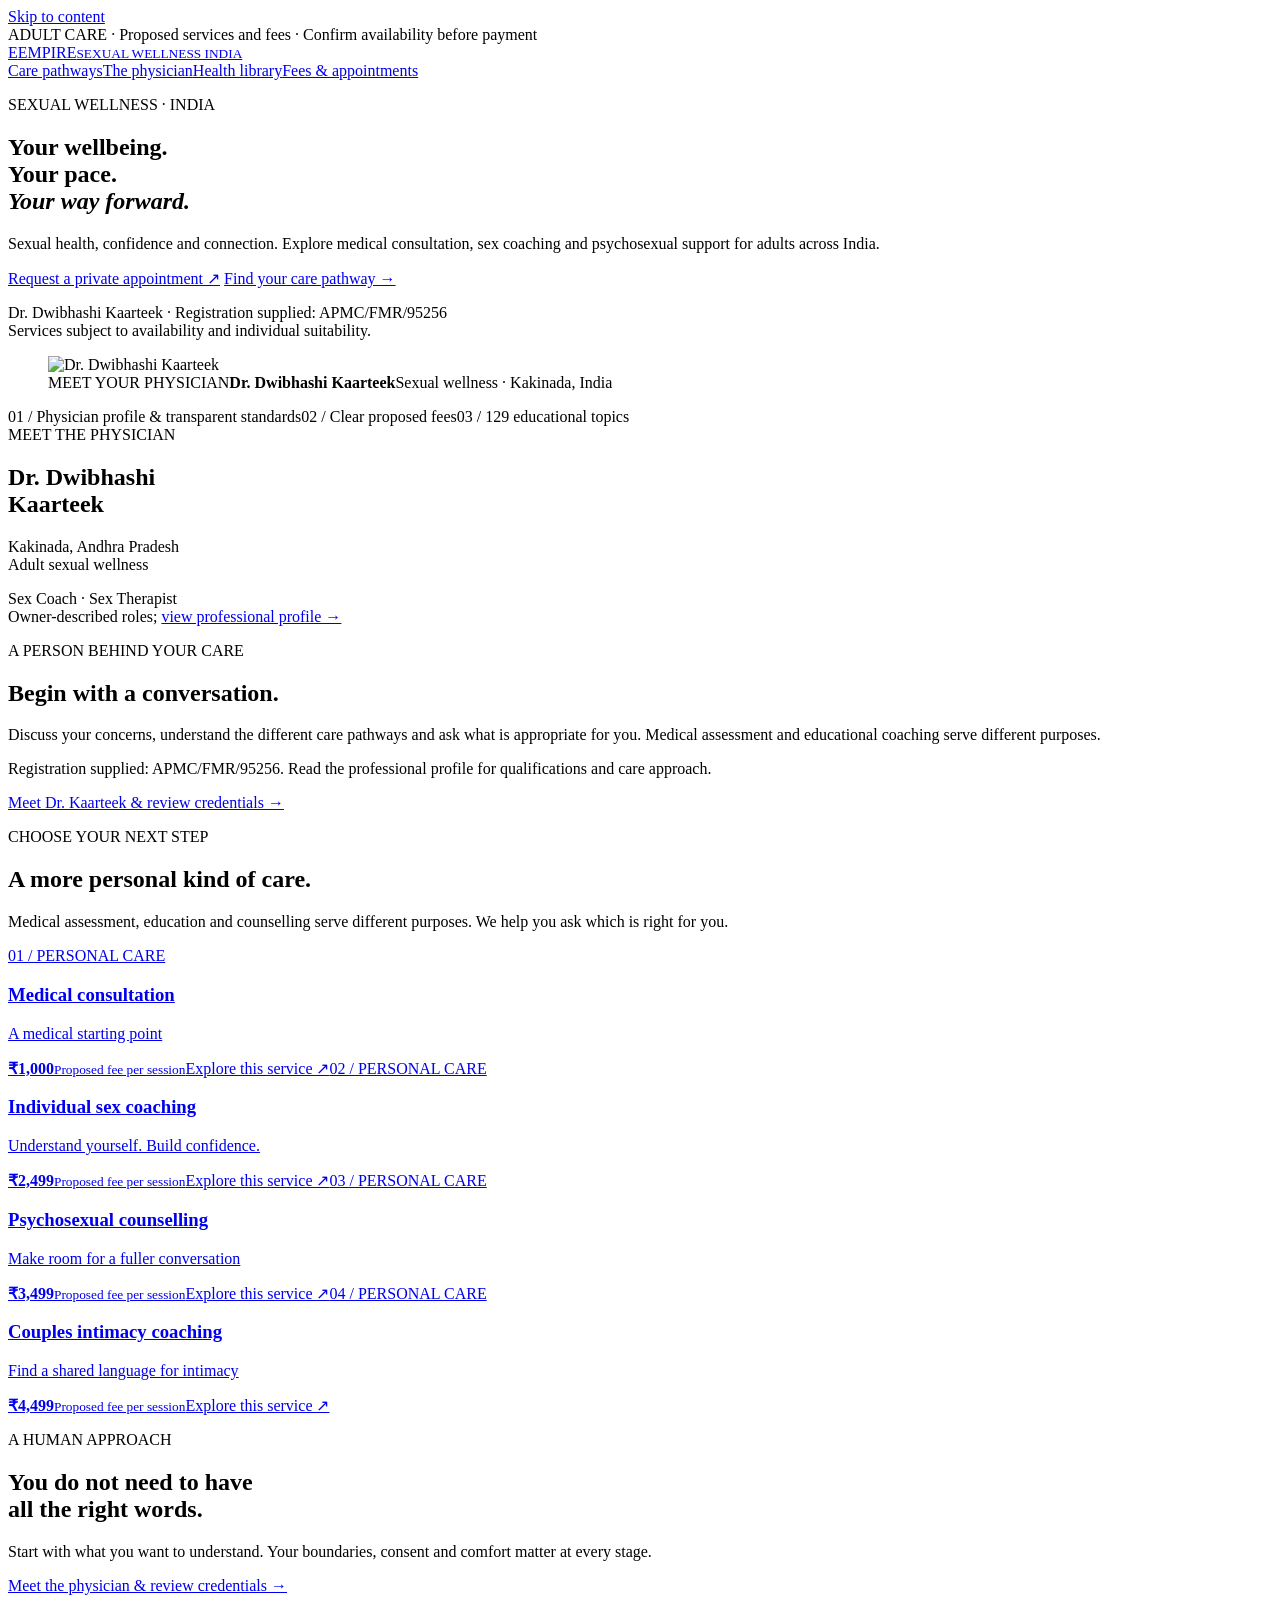
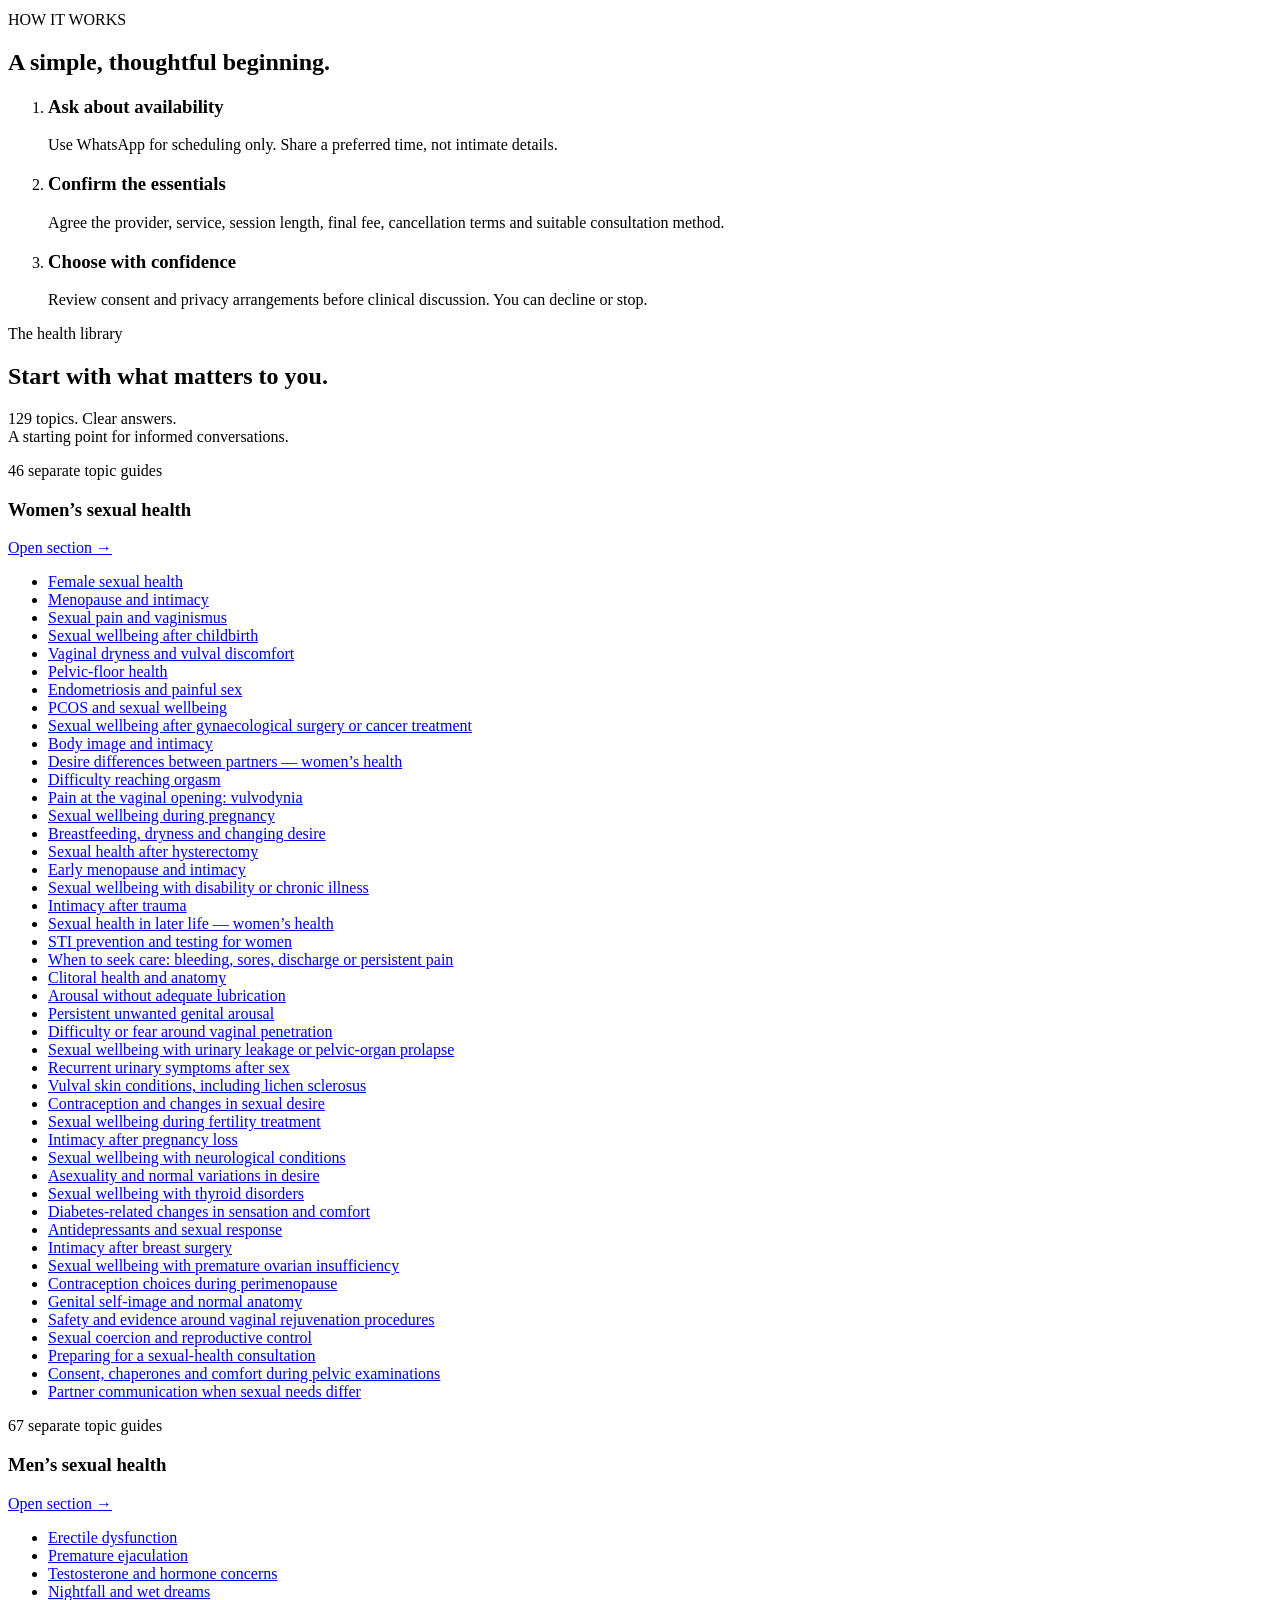
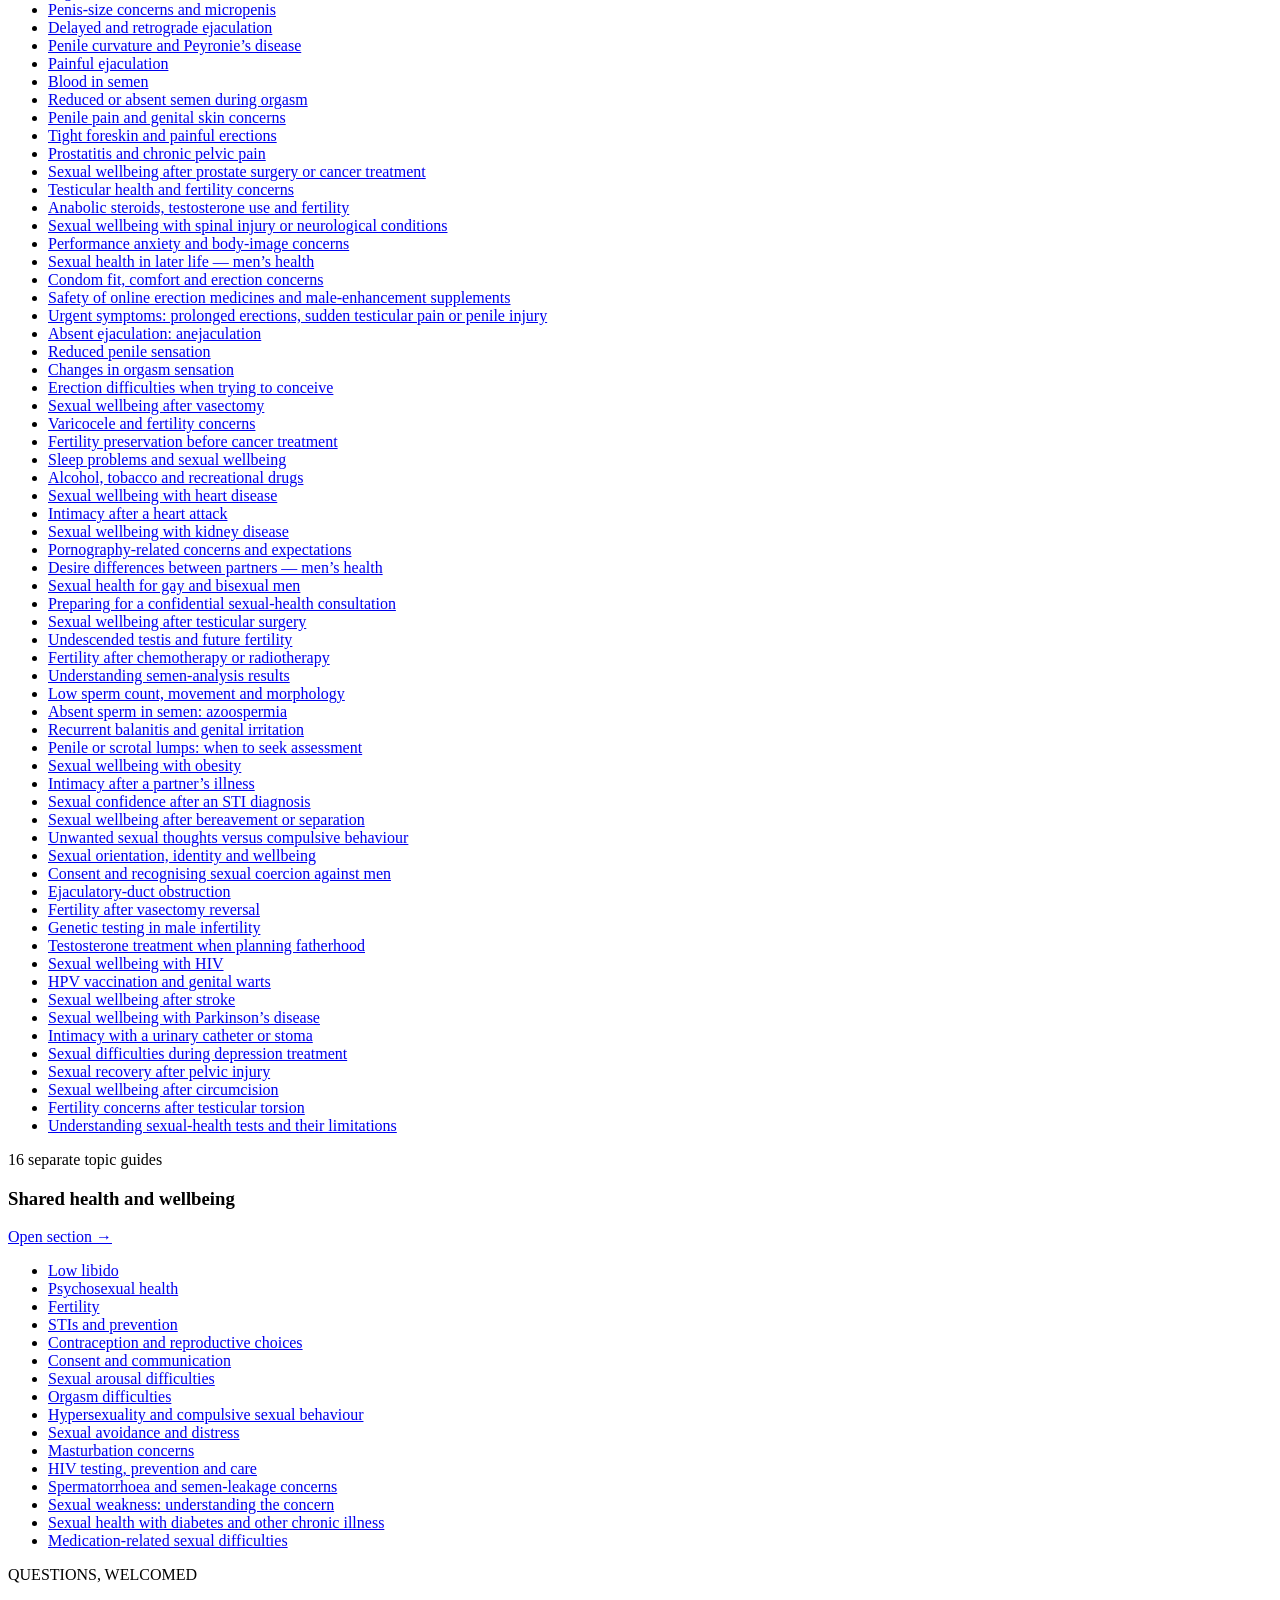
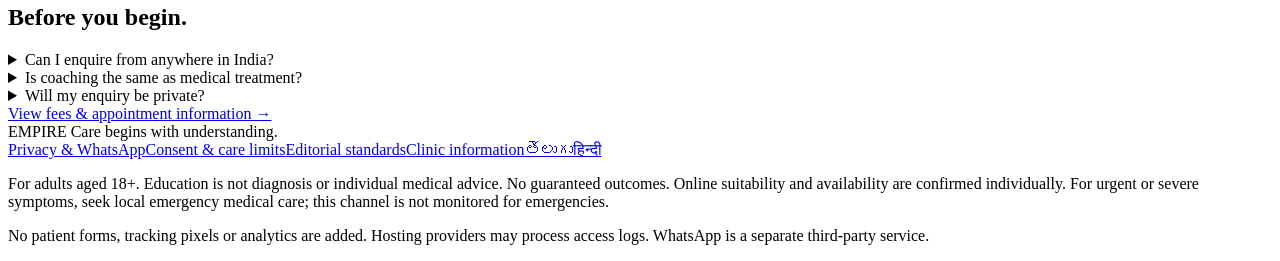
==== commit 757053cc: "Add owner-supplied physician portrait and attributed qualifications" ====
--- a/review-source/index.html
+++ b/review-source/index.html
@@ -1 +1 @@
-<!doctype html><html lang="en"><head><meta charset="utf-8"><meta name="viewport" content="width=device-width,initial-scale=1"><title>Sexual wellness, with dignity | Empire Sexual Wellness India</title><meta name="description" content="Explore medical consultation, individual sex coaching, psychosexual counselling and couples care in India. Proposed fees and private appointment coordination."><meta name="robots" content="index,follow"><link rel="canonical" href="https://dwibhashikarteek-sketch.github.io/empire-sexual-wellness/"><meta property="og:title" content="Sexual wellness, with dignity"><meta property="og:description" content="Explore medical consultation, individual sex coaching, psychosexual counselling and couples care in India. Proposed fees and private appointment coordination."><meta property="og:url" content="https://dwibhashikarteek-sketch.github.io/empire-sexual-wellness/"><meta property="og:type" content="website"><meta property="og:image" content="https://dwibhashikarteek-sketch.github.io/empire-sexual-wellness/assets/clinic-logo.jpeg"><meta name="twitter:card" content="summary"><link rel="icon" href="https://dwibhashikarteek-sketch.github.io/empire-sexual-wellness/assets/favicon.svg"><link rel="stylesheet" href="https://dwibhashikarteek-sketch.github.io/empire-sexual-wellness/assets/style.css"><script type="application/ld+json">{"@context": "https://schema.org", "@type": "WebPage", "name": "Sexual wellness, with dignity", "description": "Explore medical consultation, individual sex coaching, psychosexual counselling and couples care in India. Proposed fees and private appointment coordination.", "url": "https://dwibhashikarteek-sketch.github.io/empire-sexual-wellness/", "inLanguage": "en", "isPartOf": {"@type": "WebSite", "name": "Empire Sexual Wellness India", "url": "https://dwibhashikarteek-sketch.github.io/empire-sexual-wellness/"}}</script><meta name="google-site-verification" content="a0YCDRjMr8XHmLcxnG0msmKz1k7jE6Yk3uujyKIG7pM"><meta name="msvalidate.01" content="0A0A1E83E30EE16FA60308B02266A11E"></head><body><a class="skip" href="#main">Skip to content</a><div class="draft">ADULT CARE · Proposed services and fees · Confirm availability before payment</div><header><div class="wrap head"><a class="brand" href="https://dwibhashikarteek-sketch.github.io/empire-sexual-wellness/"><span class="monogram">E</span><span>EMPIRE<small>SEXUAL WELLNESS INDIA</small></span></a><nav aria-label="Main navigation"><a class="" href="https://dwibhashikarteek-sketch.github.io/empire-sexual-wellness/services/">Care pathways</a><a class="" href="https://dwibhashikarteek-sketch.github.io/empire-sexual-wellness/about/">The physician</a><a class="" href="https://dwibhashikarteek-sketch.github.io/empire-sexual-wellness/#topics">Health library</a><a class="" href="https://dwibhashikarteek-sketch.github.io/empire-sexual-wellness/fees-booking/">Fees & appointments</a></nav></div></header><main id="main"><div class="wrap"><section class="hero refined-hero"><div><p class="eyebrow">SEXUAL WELLNESS · INDIA</p><h1>Your wellbeing.<br>Your pace.<br><em>Your way forward.</em></h1><p class="lead">Sexual health, confidence and connection. Explore medical consultation, sex coaching and psychosexual support for adults across India.</p><a class="button primary" href="https://dwibhashikarteek-sketch.github.io/empire-sexual-wellness/fees-booking/">Request a private appointment ↗</a> <a class="textlink" href="https://dwibhashikarteek-sketch.github.io/empire-sexual-wellness/services/">Find your care pathway →</a><p class="meta">Dr. Dwibhashi Kaarteek · Registration supplied: APMC/FMR/95256<br>Services subject to provider verification and individual suitability.</p></div><aside class="heroart sanctuary" aria-label="The Empire approach"><div class="sanctuary-scene" aria-hidden="true"><span class="scene-halo"></span><span class="scene-arch arch-back"></span><span class="scene-arch arch-front"></span><span class="scene-sun"></span><span class="scene-horizon"></span><span class="scene-step step-one"></span><span class="scene-step step-two"></span><span class="scene-step step-three"></span><span class="scene-line line-one"></span><span class="scene-line line-two"></span></div><div class="scene-caption"><p class="eyebrow">THE EMPIRE APPROACH</p><h2>Space to speak.<br>Room to grow.</h2><p>Understanding. Dignity. Choice.</p></div></aside></section><div class="strip signature-strip"><span>01 / Physician profile & transparent standards</span><span>02 / Clear proposed fees</span><span>03 / 129 educational topics</span></div><section class="physician-intro" aria-labelledby="physician-intro-title"><div class="physician-identity"><span class="eyebrow">MEET THE PHYSICIAN</span><h2 id="physician-intro-title">Dr. Dwibhashi<br>Kaarteek</h2><p>Kakinada, Andhra Pradesh<br>Adult sexual wellness</p></div><div><p class="eyebrow">A PERSON BEHIND YOUR CARE</p><h2>Begin with a conversation.</h2><p>Discuss your concerns, understand the different care pathways and ask what is appropriate for you. Medical assessment and educational coaching serve different purposes.</p><p class="meta">Registration supplied: APMC/FMR/95256. The profile explains the available evidence and remaining verification.</p><a class="textlink" href="https://dwibhashikarteek-sketch.github.io/empire-sexual-wellness/about/">Meet Dr. Kaarteek & review credentials →</a></div></section><section class="section"><p class="eyebrow">CHOOSE YOUR NEXT STEP</p><h2>A more personal kind of care.</h2><p class="lead">Medical assessment, education and counselling serve different purposes. We help you ask which is right for you.</p><div class="servicegrid"><a class="service" href="https://dwibhashikarteek-sketch.github.io/empire-sexual-wellness/medical-consultation/"><span class="eyebrow">01 / PERSONAL CARE</span><h3>Medical consultation</h3><p>A medical starting point</p><strong>₹1,000</strong><small>Proposed fee per session</small><span class="arrow">Explore this service ↗</span></a><a class="service" href="https://dwibhashikarteek-sketch.github.io/empire-sexual-wellness/sex-coaching/"><span class="eyebrow">02 / PERSONAL CARE</span><h3>Individual sex coaching</h3><p>Understand yourself. Build confidence.</p><strong>₹2,499</strong><small>Proposed fee per session</small><span class="arrow">Explore this service ↗</span></a><a class="service" href="https://dwibhashikarteek-sketch.github.io/empire-sexual-wellness/psychosexual-counselling/"><span class="eyebrow">03 / PERSONAL CARE</span><h3>Psychosexual counselling</h3><p>Make room for a fuller conversation</p><strong>₹3,499</strong><small>Proposed fee per session</small><span class="arrow">Explore this service ↗</span></a><a class="service" href="https://dwibhashikarteek-sketch.github.io/empire-sexual-wellness/couples-coaching/"><span class="eyebrow">04 / PERSONAL CARE</span><h3>Couples intimacy coaching</h3><p>Find a shared language for intimacy</p><strong>₹4,499</strong><small>Proposed fee per session</small><span class="arrow">Explore this service ↗</span></a></div></section><section class="light feature"><p class="eyebrow">A HUMAN APPROACH</p><h2>You do not need to have<br>all the right words.</h2><p>Start with what you want to understand. Your boundaries, consent and comfort matter at every stage.</p><a class="" href="https://dwibhashikarteek-sketch.github.io/empire-sexual-wellness/about/">Meet the physician & review credentials →</a></section><section class="section twocol"><div><p class="eyebrow">HOW IT WORKS</p><h2>A simple, thoughtful beginning.</h2></div><ol class="steps"><li><h3>Ask about availability</h3><p>Use WhatsApp for scheduling only. Share a preferred time, not intimate details.</p></li><li><h3>Confirm the essentials</h3><p>Agree the provider, service, session length, final fee, cancellation terms and suitable consultation method.</p></li><li><h3>Choose with confidence</h3><p>Review consent and privacy arrangements before clinical discussion. You can decline or stop.</p></li></ol></section><section id="topics" class="section searchable-library"><div class="sectiontop"><div><div class="eyebrow">The health library</div><h2>Start with what matters to you.</h2></div><p class="muted">129 topics. Clear answers.<br>A starting point for informed conversations.</p></div><div class="library-tools" id="library-tools" hidden><div><label for="topic-search">Find a topic in the health library</label><input id="topic-search" type="search" placeholder="Try desire, pain, confidence…" autocomplete="off" aria-describedby="library-result-count"><p class="meta" id="library-result-count" role="status" aria-live="polite"></p></div><button class="button" type="button" id="library-toggle" aria-expanded="false" aria-controls="library-topic-groups">Show all 129 topics</button></div><p class="library-empty" id="library-empty" hidden>No matching topics. Try a broader word, or clear your search.</p><div class="librarygroups" id="library-topic-groups"><section id="women"><p class="eyebrow">46 separate topic guides</p><h3>Women’s sexual health</h3><a href="library/women/index.html">Open section →</a><ul class="topiclist"><li><a href="en/female-sexual-health/index.html">Female sexual health</a></li><li><a href="en/menopause/index.html">Menopause and intimacy</a></li><li><a href="en/sexual-pain/index.html">Sexual pain and vaginismus</a></li><li><a href="en/women-sexual-wellbeing-after-childbirth/index.html">Sexual wellbeing after childbirth</a></li><li><a href="en/women-vaginal-dryness-and-vulval-discomfort/index.html">Vaginal dryness and vulval discomfort</a></li><li><a href="en/women-pelvic-floor-health/index.html">Pelvic-floor health</a></li><li><a href="en/women-endometriosis-and-painful-sex/index.html">Endometriosis and painful sex</a></li><li><a href="en/women-pcos-and-sexual-wellbeing/index.html">PCOS and sexual wellbeing</a></li><li><a href="en/women-sexual-wellbeing-after-gynaecological-surgery-or-cancer-treatment/index.html">Sexual wellbeing after gynaecological surgery or cancer treatment</a></li><li><a href="en/women-body-image-and-intimacy/index.html">Body image and intimacy</a></li><li><a href="en/women-desire-differences-between-partners/index.html">Desire differences between partners — women’s health</a></li><li><a href="en/women-difficulty-reaching-orgasm/index.html">Difficulty reaching orgasm</a></li><li><a href="en/women-pain-at-the-vaginal-opening-vulvodynia/index.html">Pain at the vaginal opening: vulvodynia</a></li><li><a href="en/women-sexual-wellbeing-during-pregnancy/index.html">Sexual wellbeing during pregnancy</a></li><li><a href="en/women-breastfeeding-dryness-and-changing-desire/index.html">Breastfeeding, dryness and changing desire</a></li><li><a href="en/women-sexual-health-after-hysterectomy/index.html">Sexual health after hysterectomy</a></li><li><a href="en/women-early-menopause-and-intimacy/index.html">Early menopause and intimacy</a></li><li><a href="en/women-sexual-wellbeing-with-disability-or-chronic-illness/index.html">Sexual wellbeing with disability or chronic illness</a></li><li><a href="en/women-intimacy-after-trauma/index.html">Intimacy after trauma</a></li><li><a href="en/women-sexual-health-in-later-life/index.html">Sexual health in later life — women’s health</a></li><li><a href="en/women-sti-prevention-and-testing-for-women/index.html">STI prevention and testing for women</a></li><li><a href="en/women-when-to-seek-care-bleeding-sores-discharge-or-persistent-pain/index.html">When to seek care: bleeding, sores, discharge or persistent pain</a></li><li><a href="en/women-clitoral-health-and-anatomy/index.html">Clitoral health and anatomy</a></li><li><a href="en/women-arousal-without-adequate-lubrication/index.html">Arousal without adequate lubrication</a></li><li><a href="en/women-persistent-unwanted-genital-arousal/index.html">Persistent unwanted genital arousal</a></li><li><a href="en/women-difficulty-or-fear-around-vaginal-penetration/index.html">Difficulty or fear around vaginal penetration</a></li><li><a href="en/women-sexual-wellbeing-with-urinary-leakage-or-pelvic-organ-prolapse/index.html">Sexual wellbeing with urinary leakage or pelvic-organ prolapse</a></li><li><a href="en/women-recurrent-urinary-symptoms-after-sex/index.html">Recurrent urinary symptoms after sex</a></li><li><a href="en/women-vulval-skin-conditions-including-lichen-sclerosus/index.html">Vulval skin conditions, including lichen sclerosus</a></li><li><a href="en/women-contraception-and-changes-in-sexual-desire/index.html">Contraception and changes in sexual desire</a></li><li><a href="en/women-sexual-wellbeing-during-fertility-treatment/index.html">Sexual wellbeing during fertility treatment</a></li><li><a href="en/women-intimacy-after-pregnancy-loss/index.html">Intimacy after pregnancy loss</a></li><li><a href="en/women-sexual-wellbeing-with-neurological-conditions/index.html">Sexual wellbeing with neurological conditions</a></li><li><a href="en/women-asexuality-and-normal-variations-in-desire/index.html">Asexuality and normal variations in desire</a></li><li><a href="en/women-sexual-wellbeing-with-thyroid-disorders/index.html">Sexual wellbeing with thyroid disorders</a></li><li><a href="en/women-diabetes-related-changes-in-sensation-and-comfort/index.html">Diabetes-related changes in sensation and comfort</a></li><li><a href="en/women-antidepressants-and-sexual-response/index.html">Antidepressants and sexual response</a></li><li><a href="en/women-intimacy-after-breast-surgery/index.html">Intimacy after breast surgery</a></li><li><a href="en/women-sexual-wellbeing-with-premature-ovarian-insufficiency/index.html">Sexual wellbeing with premature ovarian insufficiency</a></li><li><a href="en/women-contraception-choices-during-perimenopause/index.html">Contraception choices during perimenopause</a></li><li><a href="en/women-genital-self-image-and-normal-anatomy/index.html">Genital self-image and normal anatomy</a></li><li><a href="en/women-safety-and-evidence-around-vaginal-rejuvenation-procedures/index.html">Safety and evidence around vaginal rejuvenation procedures</a></li><li><a href="en/women-sexual-coercion-and-reproductive-control/index.html">Sexual coercion and reproductive control</a></li><li><a href="en/women-preparing-for-a-sexual-health-consultation/index.html">Preparing for a sexual-health consultation</a></li><li><a href="en/women-consent-chaperones-and-comfort-during-pelvic-examinations/index.html">Consent, chaperones and comfort during pelvic examinations</a></li><li><a href="en/women-partner-communication-when-sexual-needs-differ/index.html">Partner communication when sexual needs differ</a></li></ul></section><section id="men"><p class="eyebrow">67 separate topic guides</p><h3>Men’s sexual health</h3><a href="library/men/index.html">Open section →</a><ul class="topiclist"><li><a href="en/erectile-dysfunction/index.html">Erectile dysfunction</a></li><li><a href="en/premature-ejaculation/index.html">Premature ejaculation</a></li><li><a href="en/testosterone/index.html">Testosterone and hormone concerns</a></li><li><a href="en/nightfall/index.html">Nightfall and wet dreams</a></li><li><a href="en/penis-size/index.html">Penis-size concerns and micropenis</a></li><li><a href="en/men-delayed-and-retrograde-ejaculation/index.html">Delayed and retrograde ejaculation</a></li><li><a href="en/men-penile-curvature-and-peyronies-disease/index.html">Penile curvature and Peyronie’s disease</a></li><li><a href="en/men-painful-ejaculation/index.html">Painful ejaculation</a></li><li><a href="en/men-blood-in-semen/index.html">Blood in semen</a></li><li><a href="en/men-reduced-or-absent-semen-during-orgasm/index.html">Reduced or absent semen during orgasm</a></li><li><a href="en/men-penile-pain-and-genital-skin-concerns/index.html">Penile pain and genital skin concerns</a></li><li><a href="en/men-tight-foreskin-and-painful-erections/index.html">Tight foreskin and painful erections</a></li><li><a href="en/men-prostatitis-and-chronic-pelvic-pain/index.html">Prostatitis and chronic pelvic pain</a></li><li><a href="en/men-sexual-wellbeing-after-prostate-surgery-or-cancer-treatment/index.html">Sexual wellbeing after prostate surgery or cancer treatment</a></li><li><a href="en/men-testicular-health-and-fertility-concerns/index.html">Testicular health and fertility concerns</a></li><li><a href="en/men-anabolic-steroids-testosterone-use-and-fertility/index.html">Anabolic steroids, testosterone use and fertility</a></li><li><a href="en/men-sexual-wellbeing-with-spinal-injury-or-neurological-conditions/index.html">Sexual wellbeing with spinal injury or neurological conditions</a></li><li><a href="en/men-performance-anxiety-and-body-image-concerns/index.html">Performance anxiety and body-image concerns</a></li><li><a href="en/men-sexual-health-in-later-life/index.html">Sexual health in later life — men’s health</a></li><li><a href="en/men-condom-fit-comfort-and-erection-concerns/index.html">Condom fit, comfort and erection concerns</a></li><li><a href="en/men-safety-of-online-erection-medicines-and-male-enhancement-supplements/index.html">Safety of online erection medicines and male-enhancement supplements</a></li><li><a href="en/men-urgent-symptoms-prolonged-erections-sudden-testicular-pain-or-penile-injury/index.html">Urgent symptoms: prolonged erections, sudden testicular pain or penile injury</a></li><li><a href="en/men-absent-ejaculation-anejaculation/index.html">Absent ejaculation: anejaculation</a></li><li><a href="en/men-reduced-penile-sensation/index.html">Reduced penile sensation</a></li><li><a href="en/men-changes-in-orgasm-sensation/index.html">Changes in orgasm sensation</a></li><li><a href="en/men-erection-difficulties-when-trying-to-conceive/index.html">Erection difficulties when trying to conceive</a></li><li><a href="en/men-sexual-wellbeing-after-vasectomy/index.html">Sexual wellbeing after vasectomy</a></li><li><a href="en/men-varicocele-and-fertility-concerns/index.html">Varicocele and fertility concerns</a></li><li><a href="en/men-fertility-preservation-before-cancer-treatment/index.html">Fertility preservation before cancer treatment</a></li><li><a href="en/men-sleep-problems-and-sexual-wellbeing/index.html">Sleep problems and sexual wellbeing</a></li><li><a href="en/men-alcohol-tobacco-and-recreational-drugs/index.html">Alcohol, tobacco and recreational drugs</a></li><li><a href="en/men-sexual-wellbeing-with-heart-disease/index.html">Sexual wellbeing with heart disease</a></li><li><a href="en/men-intimacy-after-a-heart-attack/index.html">Intimacy after a heart attack</a></li><li><a href="en/men-sexual-wellbeing-with-kidney-disease/index.html">Sexual wellbeing with kidney disease</a></li><li><a href="en/men-pornography-related-concerns-and-expectations/index.html">Pornography-related concerns and expectations</a></li><li><a href="en/men-desire-differences-between-partners/index.html">Desire differences between partners — men’s health</a></li><li><a href="en/men-sexual-health-for-gay-and-bisexual-men/index.html">Sexual health for gay and bisexual men</a></li><li><a href="en/men-preparing-for-a-confidential-sexual-health-consultation/index.html">Preparing for a confidential sexual-health consultation</a></li><li><a href="en/men-sexual-wellbeing-after-testicular-surgery/index.html">Sexual wellbeing after testicular surgery</a></li><li><a href="en/men-undescended-testis-and-future-fertility/index.html">Undescended testis and future fertility</a></li><li><a href="en/men-fertility-after-chemotherapy-or-radiotherapy/index.html">Fertility after chemotherapy or radiotherapy</a></li><li><a href="en/men-understanding-semen-analysis-results/index.html">Understanding semen-analysis results</a></li><li><a href="en/men-low-sperm-count-movement-and-morphology/index.html">Low sperm count, movement and morphology</a></li><li><a href="en/men-absent-sperm-in-semen-azoospermia/index.html">Absent sperm in semen: azoospermia</a></li><li><a href="en/men-recurrent-balanitis-and-genital-irritation/index.html">Recurrent balanitis and genital irritation</a></li><li><a href="en/men-penile-or-scrotal-lumps-when-to-seek-assessment/index.html">Penile or scrotal lumps: when to seek assessment</a></li><li><a href="en/men-sexual-wellbeing-with-obesity/index.html">Sexual wellbeing with obesity</a></li><li><a href="en/men-intimacy-after-a-partners-illness/index.html">Intimacy after a partner’s illness</a></li><li><a href="en/men-sexual-confidence-after-an-sti-diagnosis/index.html">Sexual confidence after an STI diagnosis</a></li><li><a href="en/men-sexual-wellbeing-after-bereavement-or-separation/index.html">Sexual wellbeing after bereavement or separation</a></li><li><a href="en/men-unwanted-sexual-thoughts-versus-compulsive-behaviour/index.html">Unwanted sexual thoughts versus compulsive behaviour</a></li><li><a href="en/men-sexual-orientation-identity-and-wellbeing/index.html">Sexual orientation, identity and wellbeing</a></li><li><a href="en/men-consent-and-recognising-sexual-coercion-against-men/index.html">Consent and recognising sexual coercion against men</a></li><li><a href="en/men-ejaculatory-duct-obstruction/index.html">Ejaculatory-duct obstruction</a></li><li><a href="en/men-fertility-after-vasectomy-reversal/index.html">Fertility after vasectomy reversal</a></li><li><a href="en/men-genetic-testing-in-male-infertility/index.html">Genetic testing in male infertility</a></li><li><a href="en/men-testosterone-treatment-when-planning-fatherhood/index.html">Testosterone treatment when planning fatherhood</a></li><li><a href="en/men-sexual-wellbeing-with-hiv/index.html">Sexual wellbeing with HIV</a></li><li><a href="en/men-hpv-vaccination-and-genital-warts/index.html">HPV vaccination and genital warts</a></li><li><a href="en/men-sexual-wellbeing-after-stroke/index.html">Sexual wellbeing after stroke</a></li><li><a href="en/men-sexual-wellbeing-with-parkinsons-disease/index.html">Sexual wellbeing with Parkinson’s disease</a></li><li><a href="en/men-intimacy-with-a-urinary-catheter-or-stoma/index.html">Intimacy with a urinary catheter or stoma</a></li><li><a href="en/men-sexual-difficulties-during-depression-treatment/index.html">Sexual difficulties during depression treatment</a></li><li><a href="en/men-sexual-recovery-after-pelvic-injury/index.html">Sexual recovery after pelvic injury</a></li><li><a href="en/men-sexual-wellbeing-after-circumcision/index.html">Sexual wellbeing after circumcision</a></li><li><a href="en/men-fertility-concerns-after-testicular-torsion/index.html">Fertility concerns after testicular torsion</a></li><li><a href="en/men-understanding-sexual-health-tests-and-their-limitations/index.html">Understanding sexual-health tests and their limitations</a></li></ul></section><section id="shared"><p class="eyebrow">16 separate topic guides</p><h3>Shared health and wellbeing</h3><a href="library/shared/index.html">Open section →</a><ul class="topiclist"><li><a href="en/low-libido/index.html">Low libido</a></li><li><a href="en/psychosexual-health/index.html">Psychosexual health</a></li><li><a href="en/fertility/index.html">Fertility</a></li><li><a href="en/sti-prevention/index.html">STIs and prevention</a></li><li><a href="en/contraception/index.html">Contraception and reproductive choices</a></li><li><a href="en/consent-communication/index.html">Consent and communication</a></li><li><a href="en/arousal-difficulties/index.html">Sexual arousal difficulties</a></li><li><a href="en/orgasm-difficulties/index.html">Orgasm difficulties</a></li><li><a href="en/compulsive-sexual-behaviour/index.html">Hypersexuality and compulsive sexual behaviour</a></li><li><a href="en/sexual-avoidance/index.html">Sexual avoidance and distress</a></li><li><a href="en/masturbation-concerns/index.html">Masturbation concerns</a></li><li><a href="en/hiv/index.html">HIV testing, prevention and care</a></li><li><a href="en/shared-spermatorrhoea-and-semen-leakage-concerns/index.html">Spermatorrhoea and semen-leakage concerns</a></li><li><a href="en/shared-sexual-weakness-understanding-the-concern/index.html">Sexual weakness: understanding the concern</a></li><li><a href="en/shared-sexual-health-with-diabetes-and-other-chronic-illness/index.html">Sexual health with diabetes and other chronic illness</a></li><li><a href="en/shared-medication-related-sexual-difficulties/index.html">Medication-related sexual difficulties</a></li></ul></section></div></section><section class="section"><p class="eyebrow">QUESTIONS, WELCOMED</p><h2>Before you begin.</h2><details><summary>Can I enquire from anywhere in India?</summary><p>Yes. Enquiries are welcome across India. Online care is subject to the clinician’s assessment, availability and applicable professional rules. Some concerns require in-person care.</p></details><details><summary>Is coaching the same as medical treatment?</summary><p>No. Coaching focuses on education and communication. Medical symptoms need an appropriately qualified clinician; mental-health concerns may need a qualified mental-health professional.</p></details><details><summary>Will my enquiry be private?</summary><p>There are no patient forms here. WhatsApp shares your account and message with the recipient and processes data under its own terms. Avoid sending health records, images or intimate histories.</p></details><a class="button" href="https://dwibhashikarteek-sketch.github.io/empire-sexual-wellness/fees-booking/">View fees & appointment information →</a></section></div></main><footer><div class="wrap"><div class="footerbrand">EMPIRE <span>Care begins with understanding.</span></div><div class="footlinks"><a class="" href="https://dwibhashikarteek-sketch.github.io/empire-sexual-wellness/privacy/">Privacy & WhatsApp</a><a class="" href="https://dwibhashikarteek-sketch.github.io/empire-sexual-wellness/consent/">Consent & care limits</a><a class="" href="https://dwibhashikarteek-sketch.github.io/empire-sexual-wellness/editorial/">Editorial standards</a><a class="" href="https://dwibhashikarteek-sketch.github.io/empire-sexual-wellness/clinic/">Clinic information</a><a class="" href="https://dwibhashikarteek-sketch.github.io/empire-sexual-wellness/te/">తెలుగు</a><a class="" href="https://dwibhashikarteek-sketch.github.io/empire-sexual-wellness/hi/">हिन्दी</a></div><p>For adults aged 18+. Education is not diagnosis or individual medical advice. No guaranteed outcomes. Online suitability and availability are confirmed individually. For urgent or severe symptoms, seek local emergency medical care; this channel is not monitored for emergencies.</p><p>No patient forms, tracking pixels or analytics are added. Hosting providers may process access logs. WhatsApp is a separate third-party service.</p></div></footer><script src="https://dwibhashikarteek-sketch.github.io/empire-sexual-wellness/assets/library.js" defer></script></body></html>+<!doctype html><html lang="en"><head><meta charset="utf-8"><meta name="viewport" content="width=device-width,initial-scale=1"><title>Sexual wellness, with dignity | Empire Sexual Wellness India</title><meta name="description" content="Explore medical consultation, individual sex coaching, psychosexual counselling and couples care in India. Proposed fees and private appointment coordination."><meta name="robots" content="index,follow"><link rel="canonical" href="https://dwibhashikarteek-sketch.github.io/empire-sexual-wellness/"><meta property="og:title" content="Sexual wellness, with dignity"><meta property="og:description" content="Explore medical consultation, individual sex coaching, psychosexual counselling and couples care in India. Proposed fees and private appointment coordination."><meta property="og:url" content="https://dwibhashikarteek-sketch.github.io/empire-sexual-wellness/"><meta property="og:type" content="website"><meta property="og:image" content="https://dwibhashikarteek-sketch.github.io/empire-sexual-wellness/assets/clinic-logo.jpeg"><meta name="twitter:card" content="summary"><link rel="icon" href="https://dwibhashikarteek-sketch.github.io/empire-sexual-wellness/assets/favicon.svg"><link rel="stylesheet" href="https://dwibhashikarteek-sketch.github.io/empire-sexual-wellness/assets/style.css"><script type="application/ld+json">{"@context": "https://schema.org", "@type": "WebPage", "name": "Sexual wellness, with dignity", "description": "Explore medical consultation, individual sex coaching, psychosexual counselling and couples care in India. Proposed fees and private appointment coordination.", "url": "https://dwibhashikarteek-sketch.github.io/empire-sexual-wellness/", "inLanguage": "en", "isPartOf": {"@type": "WebSite", "name": "Empire Sexual Wellness India", "url": "https://dwibhashikarteek-sketch.github.io/empire-sexual-wellness/"}}</script><meta name="google-site-verification" content="a0YCDRjMr8XHmLcxnG0msmKz1k7jE6Yk3uujyKIG7pM"><meta name="msvalidate.01" content="0A0A1E83E30EE16FA60308B02266A11E"></head><body><a class="skip" href="#main">Skip to content</a><div class="draft">ADULT CARE · Proposed services and fees · Confirm availability before payment</div><header><div class="wrap head"><a class="brand" href="https://dwibhashikarteek-sketch.github.io/empire-sexual-wellness/"><span class="monogram">E</span><span>EMPIRE<small>SEXUAL WELLNESS INDIA</small></span></a><nav aria-label="Main navigation"><a class="" href="https://dwibhashikarteek-sketch.github.io/empire-sexual-wellness/services/">Care pathways</a><a class="" href="https://dwibhashikarteek-sketch.github.io/empire-sexual-wellness/about/">The physician</a><a class="" href="https://dwibhashikarteek-sketch.github.io/empire-sexual-wellness/#topics">Health library</a><a class="" href="https://dwibhashikarteek-sketch.github.io/empire-sexual-wellness/fees-booking/">Fees & appointments</a></nav></div></header><main id="main"><div class="wrap"><section class="hero refined-hero"><div><p class="eyebrow">SEXUAL WELLNESS · INDIA</p><h1>Your wellbeing.<br>Your pace.<br><em>Your way forward.</em></h1><p class="lead">Sexual health, confidence and connection. Explore medical consultation, sex coaching and psychosexual support for adults across India.</p><a class="button primary" href="https://dwibhashikarteek-sketch.github.io/empire-sexual-wellness/fees-booking/">Request a private appointment ↗</a> <a class="textlink" href="https://dwibhashikarteek-sketch.github.io/empire-sexual-wellness/services/">Find your care pathway →</a><p class="meta">Dr. Dwibhashi Kaarteek · Registration supplied: APMC/FMR/95256<br>Services subject to availability and individual suitability.</p></div><figure class="doctor-portrait"><div class="portrait-window"><img src="https://dwibhashikarteek-sketch.github.io/empire-sexual-wellness/assets/dr-kaarteek-2026.png" width="1145" height="1374" alt="Dr. Dwibhashi Kaarteek" fetchpriority="high" decoding="async"></div><figcaption><span class="eyebrow">MEET YOUR PHYSICIAN</span><strong>Dr. Dwibhashi Kaarteek</strong><span>Sexual wellness · Kakinada, India</span></figcaption></figure></section><div class="strip signature-strip"><span>01 / Physician profile & transparent standards</span><span>02 / Clear proposed fees</span><span>03 / 129 educational topics</span></div><section class="physician-intro" aria-labelledby="physician-intro-title"><div class="physician-identity"><span class="eyebrow">MEET THE PHYSICIAN</span><h2 id="physician-intro-title">Dr. Dwibhashi<br>Kaarteek</h2><p>Kakinada, Andhra Pradesh<br>Adult sexual wellness</p><p class="meta">Sex Coach · Sex Therapist<br>Owner-described roles; <a href="https://dwibhashikarteek-sketch.github.io/empire-sexual-wellness/about/">view professional profile →</a></p></div><div><p class="eyebrow">A PERSON BEHIND YOUR CARE</p><h2>Begin with a conversation.</h2><p>Discuss your concerns, understand the different care pathways and ask what is appropriate for you. Medical assessment and educational coaching serve different purposes.</p><p class="meta">Registration supplied: APMC/FMR/95256. Read the professional profile for qualifications and care approach.</p><a class="textlink" href="https://dwibhashikarteek-sketch.github.io/empire-sexual-wellness/about/">Meet Dr. Kaarteek & review credentials →</a></div></section><section class="section"><p class="eyebrow">CHOOSE YOUR NEXT STEP</p><h2>A more personal kind of care.</h2><p class="lead">Medical assessment, education and counselling serve different purposes. We help you ask which is right for you.</p><div class="servicegrid"><a class="service" href="https://dwibhashikarteek-sketch.github.io/empire-sexual-wellness/medical-consultation/"><span class="eyebrow">01 / PERSONAL CARE</span><h3>Medical consultation</h3><p>A medical starting point</p><strong>₹1,000</strong><small>Proposed fee per session</small><span class="arrow">Explore this service ↗</span></a><a class="service" href="https://dwibhashikarteek-sketch.github.io/empire-sexual-wellness/sex-coaching/"><span class="eyebrow">02 / PERSONAL CARE</span><h3>Individual sex coaching</h3><p>Understand yourself. Build confidence.</p><strong>₹2,499</strong><small>Proposed fee per session</small><span class="arrow">Explore this service ↗</span></a><a class="service" href="https://dwibhashikarteek-sketch.github.io/empire-sexual-wellness/psychosexual-counselling/"><span class="eyebrow">03 / PERSONAL CARE</span><h3>Psychosexual counselling</h3><p>Make room for a fuller conversation</p><strong>₹3,499</strong><small>Proposed fee per session</small><span class="arrow">Explore this service ↗</span></a><a class="service" href="https://dwibhashikarteek-sketch.github.io/empire-sexual-wellness/couples-coaching/"><span class="eyebrow">04 / PERSONAL CARE</span><h3>Couples intimacy coaching</h3><p>Find a shared language for intimacy</p><strong>₹4,499</strong><small>Proposed fee per session</small><span class="arrow">Explore this service ↗</span></a></div></section><section class="light feature"><p class="eyebrow">A HUMAN APPROACH</p><h2>You do not need to have<br>all the right words.</h2><p>Start with what you want to understand. Your boundaries, consent and comfort matter at every stage.</p><a class="" href="https://dwibhashikarteek-sketch.github.io/empire-sexual-wellness/about/">Meet the physician & review credentials →</a></section><section class="section twocol"><div><p class="eyebrow">HOW IT WORKS</p><h2>A simple, thoughtful beginning.</h2></div><ol class="steps"><li><h3>Ask about availability</h3><p>Use WhatsApp for scheduling only. Share a preferred time, not intimate details.</p></li><li><h3>Confirm the essentials</h3><p>Agree the provider, service, session length, final fee, cancellation terms and suitable consultation method.</p></li><li><h3>Choose with confidence</h3><p>Review consent and privacy arrangements before clinical discussion. You can decline or stop.</p></li></ol></section><section id="topics" class="section searchable-library"><div class="sectiontop"><div><div class="eyebrow">The health library</div><h2>Start with what matters to you.</h2></div><p class="muted">129 topics. Clear answers.<br>A starting point for informed conversations.</p></div><div class="library-tools" id="library-tools" hidden><div><label for="topic-search">Find a topic in the health library</label><input id="topic-search" type="search" placeholder="Try desire, pain, confidence…" autocomplete="off" aria-describedby="library-result-count"><p class="meta" id="library-result-count" role="status" aria-live="polite"></p></div><button class="button" type="button" id="library-toggle" aria-expanded="false" aria-controls="library-topic-groups">Show all 129 topics</button></div><p class="library-empty" id="library-empty" hidden>No matching topics. Try a broader word, or clear your search.</p><div class="librarygroups" id="library-topic-groups"><section id="women"><p class="eyebrow">46 separate topic guides</p><h3>Women’s sexual health</h3><a href="library/women/index.html">Open section →</a><ul class="topiclist"><li><a href="en/female-sexual-health/index.html">Female sexual health</a></li><li><a href="en/menopause/index.html">Menopause and intimacy</a></li><li><a href="en/sexual-pain/index.html">Sexual pain and vaginismus</a></li><li><a href="en/women-sexual-wellbeing-after-childbirth/index.html">Sexual wellbeing after childbirth</a></li><li><a href="en/women-vaginal-dryness-and-vulval-discomfort/index.html">Vaginal dryness and vulval discomfort</a></li><li><a href="en/women-pelvic-floor-health/index.html">Pelvic-floor health</a></li><li><a href="en/women-endometriosis-and-painful-sex/index.html">Endometriosis and painful sex</a></li><li><a href="en/women-pcos-and-sexual-wellbeing/index.html">PCOS and sexual wellbeing</a></li><li><a href="en/women-sexual-wellbeing-after-gynaecological-surgery-or-cancer-treatment/index.html">Sexual wellbeing after gynaecological surgery or cancer treatment</a></li><li><a href="en/women-body-image-and-intimacy/index.html">Body image and intimacy</a></li><li><a href="en/women-desire-differences-between-partners/index.html">Desire differences between partners — women’s health</a></li><li><a href="en/women-difficulty-reaching-orgasm/index.html">Difficulty reaching orgasm</a></li><li><a href="en/women-pain-at-the-vaginal-opening-vulvodynia/index.html">Pain at the vaginal opening: vulvodynia</a></li><li><a href="en/women-sexual-wellbeing-during-pregnancy/index.html">Sexual wellbeing during pregnancy</a></li><li><a href="en/women-breastfeeding-dryness-and-changing-desire/index.html">Breastfeeding, dryness and changing desire</a></li><li><a href="en/women-sexual-health-after-hysterectomy/index.html">Sexual health after hysterectomy</a></li><li><a href="en/women-early-menopause-and-intimacy/index.html">Early menopause and intimacy</a></li><li><a href="en/women-sexual-wellbeing-with-disability-or-chronic-illness/index.html">Sexual wellbeing with disability or chronic illness</a></li><li><a href="en/women-intimacy-after-trauma/index.html">Intimacy after trauma</a></li><li><a href="en/women-sexual-health-in-later-life/index.html">Sexual health in later life — women’s health</a></li><li><a href="en/women-sti-prevention-and-testing-for-women/index.html">STI prevention and testing for women</a></li><li><a href="en/women-when-to-seek-care-bleeding-sores-discharge-or-persistent-pain/index.html">When to seek care: bleeding, sores, discharge or persistent pain</a></li><li><a href="en/women-clitoral-health-and-anatomy/index.html">Clitoral health and anatomy</a></li><li><a href="en/women-arousal-without-adequate-lubrication/index.html">Arousal without adequate lubrication</a></li><li><a href="en/women-persistent-unwanted-genital-arousal/index.html">Persistent unwanted genital arousal</a></li><li><a href="en/women-difficulty-or-fear-around-vaginal-penetration/index.html">Difficulty or fear around vaginal penetration</a></li><li><a href="en/women-sexual-wellbeing-with-urinary-leakage-or-pelvic-organ-prolapse/index.html">Sexual wellbeing with urinary leakage or pelvic-organ prolapse</a></li><li><a href="en/women-recurrent-urinary-symptoms-after-sex/index.html">Recurrent urinary symptoms after sex</a></li><li><a href="en/women-vulval-skin-conditions-including-lichen-sclerosus/index.html">Vulval skin conditions, including lichen sclerosus</a></li><li><a href="en/women-contraception-and-changes-in-sexual-desire/index.html">Contraception and changes in sexual desire</a></li><li><a href="en/women-sexual-wellbeing-during-fertility-treatment/index.html">Sexual wellbeing during fertility treatment</a></li><li><a href="en/women-intimacy-after-pregnancy-loss/index.html">Intimacy after pregnancy loss</a></li><li><a href="en/women-sexual-wellbeing-with-neurological-conditions/index.html">Sexual wellbeing with neurological conditions</a></li><li><a href="en/women-asexuality-and-normal-variations-in-desire/index.html">Asexuality and normal variations in desire</a></li><li><a href="en/women-sexual-wellbeing-with-thyroid-disorders/index.html">Sexual wellbeing with thyroid disorders</a></li><li><a href="en/women-diabetes-related-changes-in-sensation-and-comfort/index.html">Diabetes-related changes in sensation and comfort</a></li><li><a href="en/women-antidepressants-and-sexual-response/index.html">Antidepressants and sexual response</a></li><li><a href="en/women-intimacy-after-breast-surgery/index.html">Intimacy after breast surgery</a></li><li><a href="en/women-sexual-wellbeing-with-premature-ovarian-insufficiency/index.html">Sexual wellbeing with premature ovarian insufficiency</a></li><li><a href="en/women-contraception-choices-during-perimenopause/index.html">Contraception choices during perimenopause</a></li><li><a href="en/women-genital-self-image-and-normal-anatomy/index.html">Genital self-image and normal anatomy</a></li><li><a href="en/women-safety-and-evidence-around-vaginal-rejuvenation-procedures/index.html">Safety and evidence around vaginal rejuvenation procedures</a></li><li><a href="en/women-sexual-coercion-and-reproductive-control/index.html">Sexual coercion and reproductive control</a></li><li><a href="en/women-preparing-for-a-sexual-health-consultation/index.html">Preparing for a sexual-health consultation</a></li><li><a href="en/women-consent-chaperones-and-comfort-during-pelvic-examinations/index.html">Consent, chaperones and comfort during pelvic examinations</a></li><li><a href="en/women-partner-communication-when-sexual-needs-differ/index.html">Partner communication when sexual needs differ</a></li></ul></section><section id="men"><p class="eyebrow">67 separate topic guides</p><h3>Men’s sexual health</h3><a href="library/men/index.html">Open section →</a><ul class="topiclist"><li><a href="en/erectile-dysfunction/index.html">Erectile dysfunction</a></li><li><a href="en/premature-ejaculation/index.html">Premature ejaculation</a></li><li><a href="en/testosterone/index.html">Testosterone and hormone concerns</a></li><li><a href="en/nightfall/index.html">Nightfall and wet dreams</a></li><li><a href="en/penis-size/index.html">Penis-size concerns and micropenis</a></li><li><a href="en/men-delayed-and-retrograde-ejaculation/index.html">Delayed and retrograde ejaculation</a></li><li><a href="en/men-penile-curvature-and-peyronies-disease/index.html">Penile curvature and Peyronie’s disease</a></li><li><a href="en/men-painful-ejaculation/index.html">Painful ejaculation</a></li><li><a href="en/men-blood-in-semen/index.html">Blood in semen</a></li><li><a href="en/men-reduced-or-absent-semen-during-orgasm/index.html">Reduced or absent semen during orgasm</a></li><li><a href="en/men-penile-pain-and-genital-skin-concerns/index.html">Penile pain and genital skin concerns</a></li><li><a href="en/men-tight-foreskin-and-painful-erections/index.html">Tight foreskin and painful erections</a></li><li><a href="en/men-prostatitis-and-chronic-pelvic-pain/index.html">Prostatitis and chronic pelvic pain</a></li><li><a href="en/men-sexual-wellbeing-after-prostate-surgery-or-cancer-treatment/index.html">Sexual wellbeing after prostate surgery or cancer treatment</a></li><li><a href="en/men-testicular-health-and-fertility-concerns/index.html">Testicular health and fertility concerns</a></li><li><a href="en/men-anabolic-steroids-testosterone-use-and-fertility/index.html">Anabolic steroids, testosterone use and fertility</a></li><li><a href="en/men-sexual-wellbeing-with-spinal-injury-or-neurological-conditions/index.html">Sexual wellbeing with spinal injury or neurological conditions</a></li><li><a href="en/men-performance-anxiety-and-body-image-concerns/index.html">Performance anxiety and body-image concerns</a></li><li><a href="en/men-sexual-health-in-later-life/index.html">Sexual health in later life — men’s health</a></li><li><a href="en/men-condom-fit-comfort-and-erection-concerns/index.html">Condom fit, comfort and erection concerns</a></li><li><a href="en/men-safety-of-online-erection-medicines-and-male-enhancement-supplements/index.html">Safety of online erection medicines and male-enhancement supplements</a></li><li><a href="en/men-urgent-symptoms-prolonged-erections-sudden-testicular-pain-or-penile-injury/index.html">Urgent symptoms: prolonged erections, sudden testicular pain or penile injury</a></li><li><a href="en/men-absent-ejaculation-anejaculation/index.html">Absent ejaculation: anejaculation</a></li><li><a href="en/men-reduced-penile-sensation/index.html">Reduced penile sensation</a></li><li><a href="en/men-changes-in-orgasm-sensation/index.html">Changes in orgasm sensation</a></li><li><a href="en/men-erection-difficulties-when-trying-to-conceive/index.html">Erection difficulties when trying to conceive</a></li><li><a href="en/men-sexual-wellbeing-after-vasectomy/index.html">Sexual wellbeing after vasectomy</a></li><li><a href="en/men-varicocele-and-fertility-concerns/index.html">Varicocele and fertility concerns</a></li><li><a href="en/men-fertility-preservation-before-cancer-treatment/index.html">Fertility preservation before cancer treatment</a></li><li><a href="en/men-sleep-problems-and-sexual-wellbeing/index.html">Sleep problems and sexual wellbeing</a></li><li><a href="en/men-alcohol-tobacco-and-recreational-drugs/index.html">Alcohol, tobacco and recreational drugs</a></li><li><a href="en/men-sexual-wellbeing-with-heart-disease/index.html">Sexual wellbeing with heart disease</a></li><li><a href="en/men-intimacy-after-a-heart-attack/index.html">Intimacy after a heart attack</a></li><li><a href="en/men-sexual-wellbeing-with-kidney-disease/index.html">Sexual wellbeing with kidney disease</a></li><li><a href="en/men-pornography-related-concerns-and-expectations/index.html">Pornography-related concerns and expectations</a></li><li><a href="en/men-desire-differences-between-partners/index.html">Desire differences between partners — men’s health</a></li><li><a href="en/men-sexual-health-for-gay-and-bisexual-men/index.html">Sexual health for gay and bisexual men</a></li><li><a href="en/men-preparing-for-a-confidential-sexual-health-consultation/index.html">Preparing for a confidential sexual-health consultation</a></li><li><a href="en/men-sexual-wellbeing-after-testicular-surgery/index.html">Sexual wellbeing after testicular surgery</a></li><li><a href="en/men-undescended-testis-and-future-fertility/index.html">Undescended testis and future fertility</a></li><li><a href="en/men-fertility-after-chemotherapy-or-radiotherapy/index.html">Fertility after chemotherapy or radiotherapy</a></li><li><a href="en/men-understanding-semen-analysis-results/index.html">Understanding semen-analysis results</a></li><li><a href="en/men-low-sperm-count-movement-and-morphology/index.html">Low sperm count, movement and morphology</a></li><li><a href="en/men-absent-sperm-in-semen-azoospermia/index.html">Absent sperm in semen: azoospermia</a></li><li><a href="en/men-recurrent-balanitis-and-genital-irritation/index.html">Recurrent balanitis and genital irritation</a></li><li><a href="en/men-penile-or-scrotal-lumps-when-to-seek-assessment/index.html">Penile or scrotal lumps: when to seek assessment</a></li><li><a href="en/men-sexual-wellbeing-with-obesity/index.html">Sexual wellbeing with obesity</a></li><li><a href="en/men-intimacy-after-a-partners-illness/index.html">Intimacy after a partner’s illness</a></li><li><a href="en/men-sexual-confidence-after-an-sti-diagnosis/index.html">Sexual confidence after an STI diagnosis</a></li><li><a href="en/men-sexual-wellbeing-after-bereavement-or-separation/index.html">Sexual wellbeing after bereavement or separation</a></li><li><a href="en/men-unwanted-sexual-thoughts-versus-compulsive-behaviour/index.html">Unwanted sexual thoughts versus compulsive behaviour</a></li><li><a href="en/men-sexual-orientation-identity-and-wellbeing/index.html">Sexual orientation, identity and wellbeing</a></li><li><a href="en/men-consent-and-recognising-sexual-coercion-against-men/index.html">Consent and recognising sexual coercion against men</a></li><li><a href="en/men-ejaculatory-duct-obstruction/index.html">Ejaculatory-duct obstruction</a></li><li><a href="en/men-fertility-after-vasectomy-reversal/index.html">Fertility after vasectomy reversal</a></li><li><a href="en/men-genetic-testing-in-male-infertility/index.html">Genetic testing in male infertility</a></li><li><a href="en/men-testosterone-treatment-when-planning-fatherhood/index.html">Testosterone treatment when planning fatherhood</a></li><li><a href="en/men-sexual-wellbeing-with-hiv/index.html">Sexual wellbeing with HIV</a></li><li><a href="en/men-hpv-vaccination-and-genital-warts/index.html">HPV vaccination and genital warts</a></li><li><a href="en/men-sexual-wellbeing-after-stroke/index.html">Sexual wellbeing after stroke</a></li><li><a href="en/men-sexual-wellbeing-with-parkinsons-disease/index.html">Sexual wellbeing with Parkinson’s disease</a></li><li><a href="en/men-intimacy-with-a-urinary-catheter-or-stoma/index.html">Intimacy with a urinary catheter or stoma</a></li><li><a href="en/men-sexual-difficulties-during-depression-treatment/index.html">Sexual difficulties during depression treatment</a></li><li><a href="en/men-sexual-recovery-after-pelvic-injury/index.html">Sexual recovery after pelvic injury</a></li><li><a href="en/men-sexual-wellbeing-after-circumcision/index.html">Sexual wellbeing after circumcision</a></li><li><a href="en/men-fertility-concerns-after-testicular-torsion/index.html">Fertility concerns after testicular torsion</a></li><li><a href="en/men-understanding-sexual-health-tests-and-their-limitations/index.html">Understanding sexual-health tests and their limitations</a></li></ul></section><section id="shared"><p class="eyebrow">16 separate topic guides</p><h3>Shared health and wellbeing</h3><a href="library/shared/index.html">Open section →</a><ul class="topiclist"><li><a href="en/low-libido/index.html">Low libido</a></li><li><a href="en/psychosexual-health/index.html">Psychosexual health</a></li><li><a href="en/fertility/index.html">Fertility</a></li><li><a href="en/sti-prevention/index.html">STIs and prevention</a></li><li><a href="en/contraception/index.html">Contraception and reproductive choices</a></li><li><a href="en/consent-communication/index.html">Consent and communication</a></li><li><a href="en/arousal-difficulties/index.html">Sexual arousal difficulties</a></li><li><a href="en/orgasm-difficulties/index.html">Orgasm difficulties</a></li><li><a href="en/compulsive-sexual-behaviour/index.html">Hypersexuality and compulsive sexual behaviour</a></li><li><a href="en/sexual-avoidance/index.html">Sexual avoidance and distress</a></li><li><a href="en/masturbation-concerns/index.html">Masturbation concerns</a></li><li><a href="en/hiv/index.html">HIV testing, prevention and care</a></li><li><a href="en/shared-spermatorrhoea-and-semen-leakage-concerns/index.html">Spermatorrhoea and semen-leakage concerns</a></li><li><a href="en/shared-sexual-weakness-understanding-the-concern/index.html">Sexual weakness: understanding the concern</a></li><li><a href="en/shared-sexual-health-with-diabetes-and-other-chronic-illness/index.html">Sexual health with diabetes and other chronic illness</a></li><li><a href="en/shared-medication-related-sexual-difficulties/index.html">Medication-related sexual difficulties</a></li></ul></section></div></section><section class="section"><p class="eyebrow">QUESTIONS, WELCOMED</p><h2>Before you begin.</h2><details><summary>Can I enquire from anywhere in India?</summary><p>Yes. Enquiries are welcome across India. Online care is subject to the clinician’s assessment, availability and applicable professional rules. Some concerns require in-person care.</p></details><details><summary>Is coaching the same as medical treatment?</summary><p>No. Coaching focuses on education and communication. Medical symptoms need an appropriately qualified clinician; mental-health concerns may need a qualified mental-health professional.</p></details><details><summary>Will my enquiry be private?</summary><p>There are no patient forms here. WhatsApp shares your account and message with the recipient and processes data under its own terms. Avoid sending health records, images or intimate histories.</p></details><a class="button" href="https://dwibhashikarteek-sketch.github.io/empire-sexual-wellness/fees-booking/">View fees & appointment information →</a></section></div></main><footer><div class="wrap"><div class="footerbrand">EMPIRE <span>Care begins with understanding.</span></div><div class="footlinks"><a class="" href="https://dwibhashikarteek-sketch.github.io/empire-sexual-wellness/privacy/">Privacy & WhatsApp</a><a class="" href="https://dwibhashikarteek-sketch.github.io/empire-sexual-wellness/consent/">Consent & care limits</a><a class="" href="https://dwibhashikarteek-sketch.github.io/empire-sexual-wellness/editorial/">Editorial standards</a><a class="" href="https://dwibhashikarteek-sketch.github.io/empire-sexual-wellness/clinic/">Clinic information</a><a class="" href="https://dwibhashikarteek-sketch.github.io/empire-sexual-wellness/te/">తెలుగు</a><a class="" href="https://dwibhashikarteek-sketch.github.io/empire-sexual-wellness/hi/">हिन्दी</a></div><p>For adults aged 18+. Education is not diagnosis or individual medical advice. No guaranteed outcomes. Online suitability and availability are confirmed individually. For urgent or severe symptoms, seek local emergency medical care; this channel is not monitored for emergencies.</p><p>No patient forms, tracking pixels or analytics are added. Hosting providers may process access logs. WhatsApp is a separate third-party service.</p></div></footer><script src="https://dwibhashikarteek-sketch.github.io/empire-sexual-wellness/assets/library.js" defer></script></body></html>
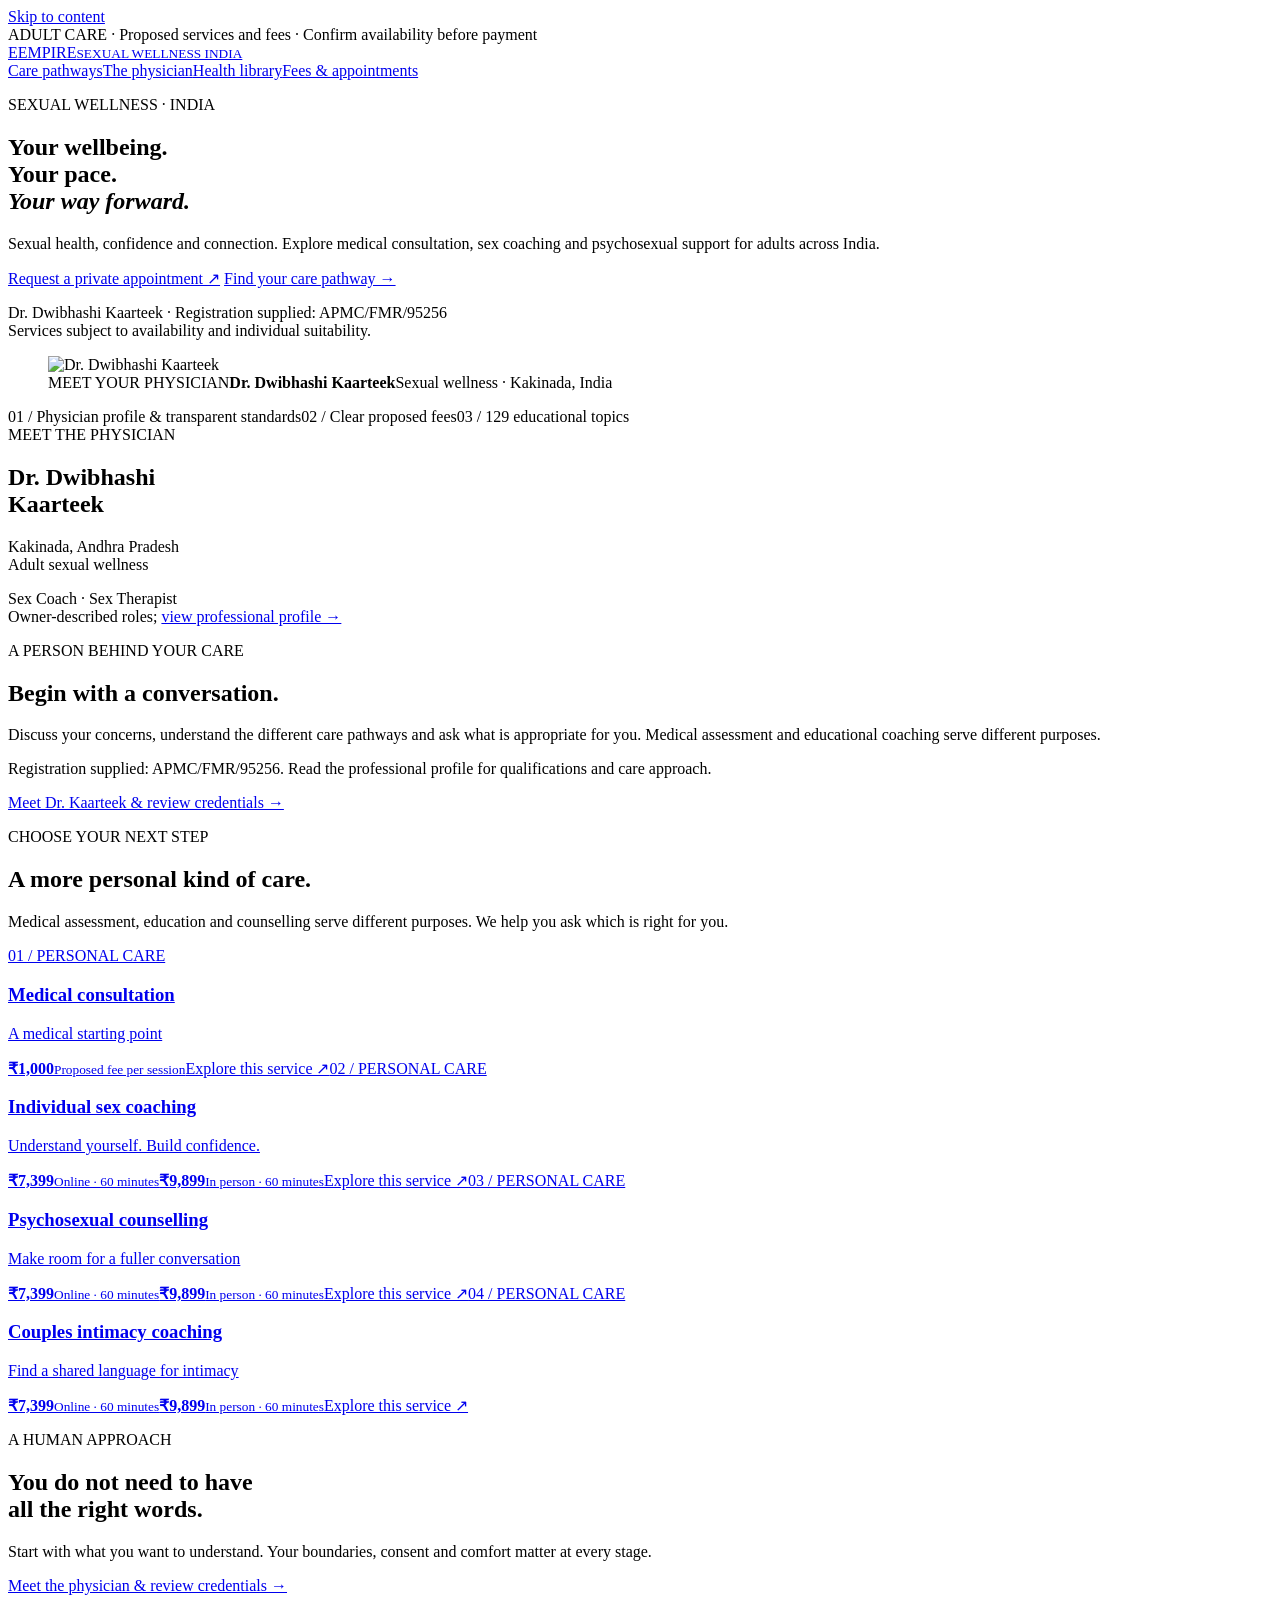
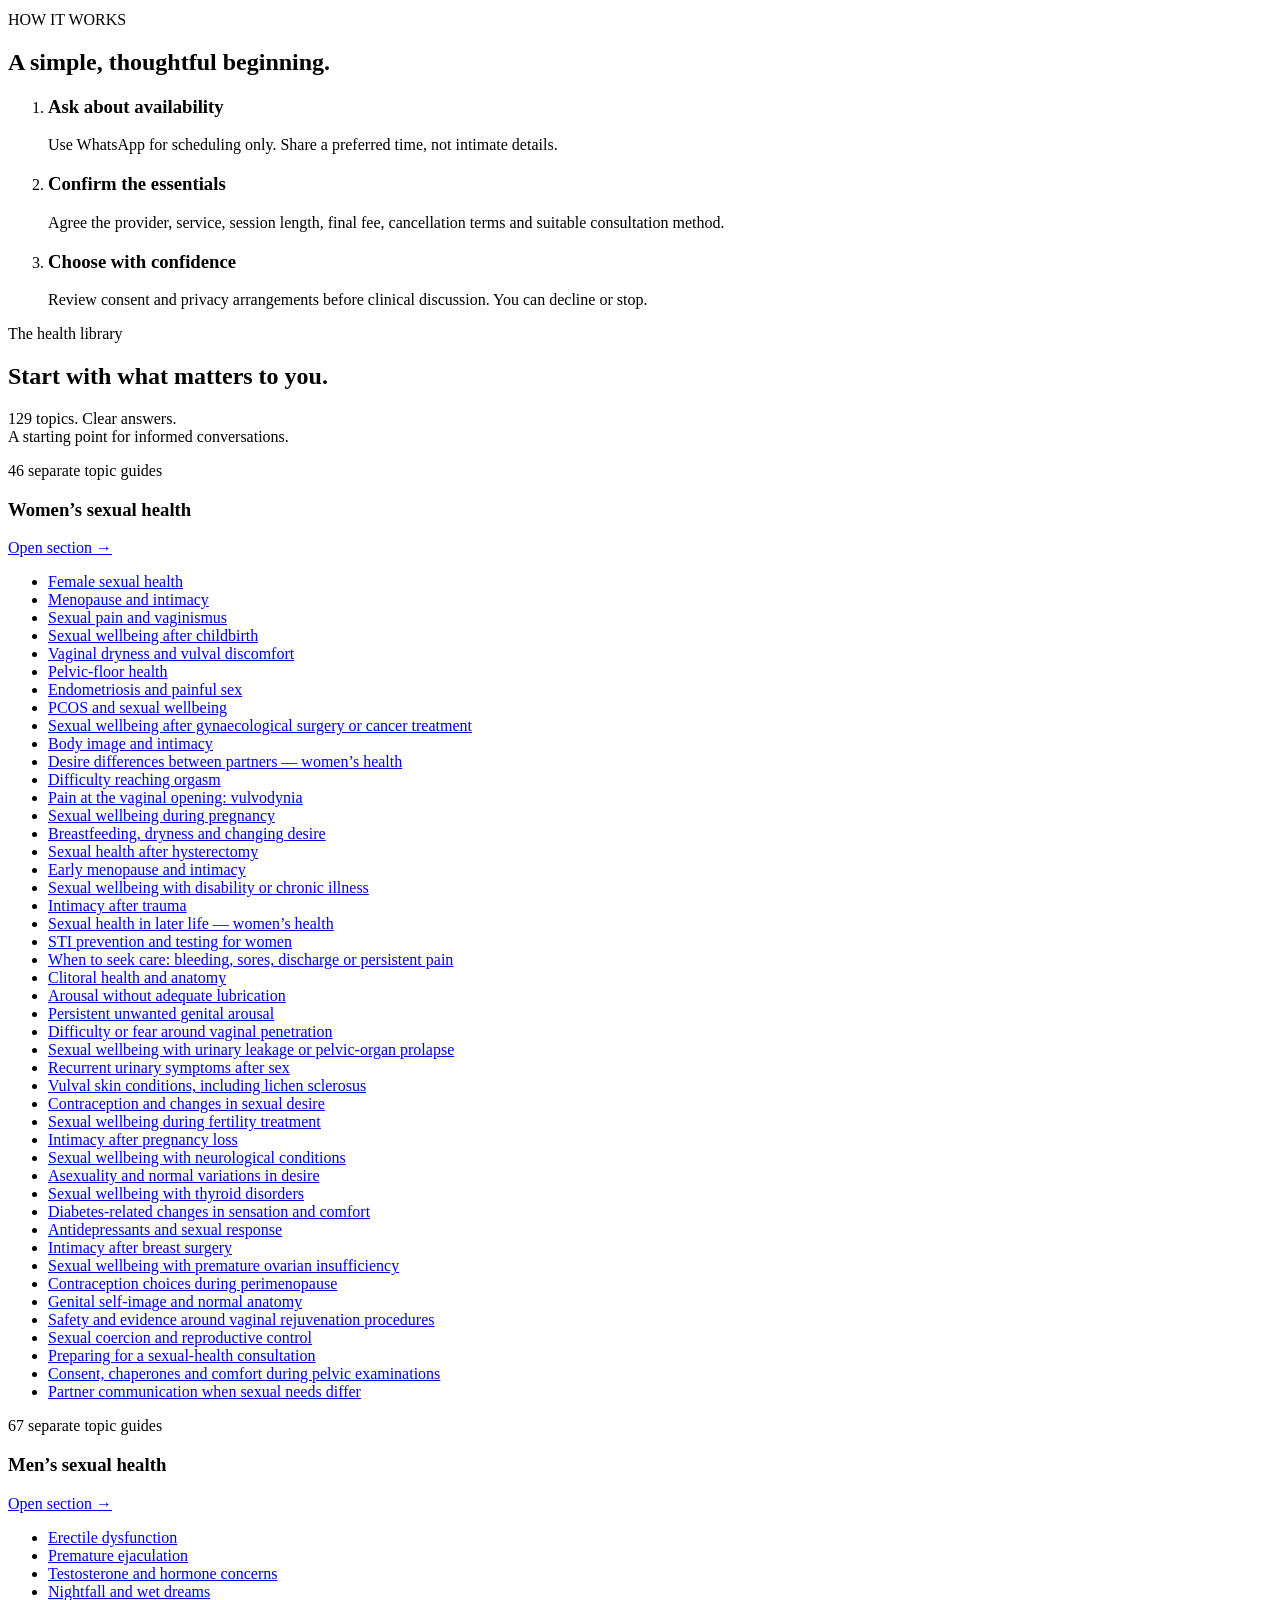
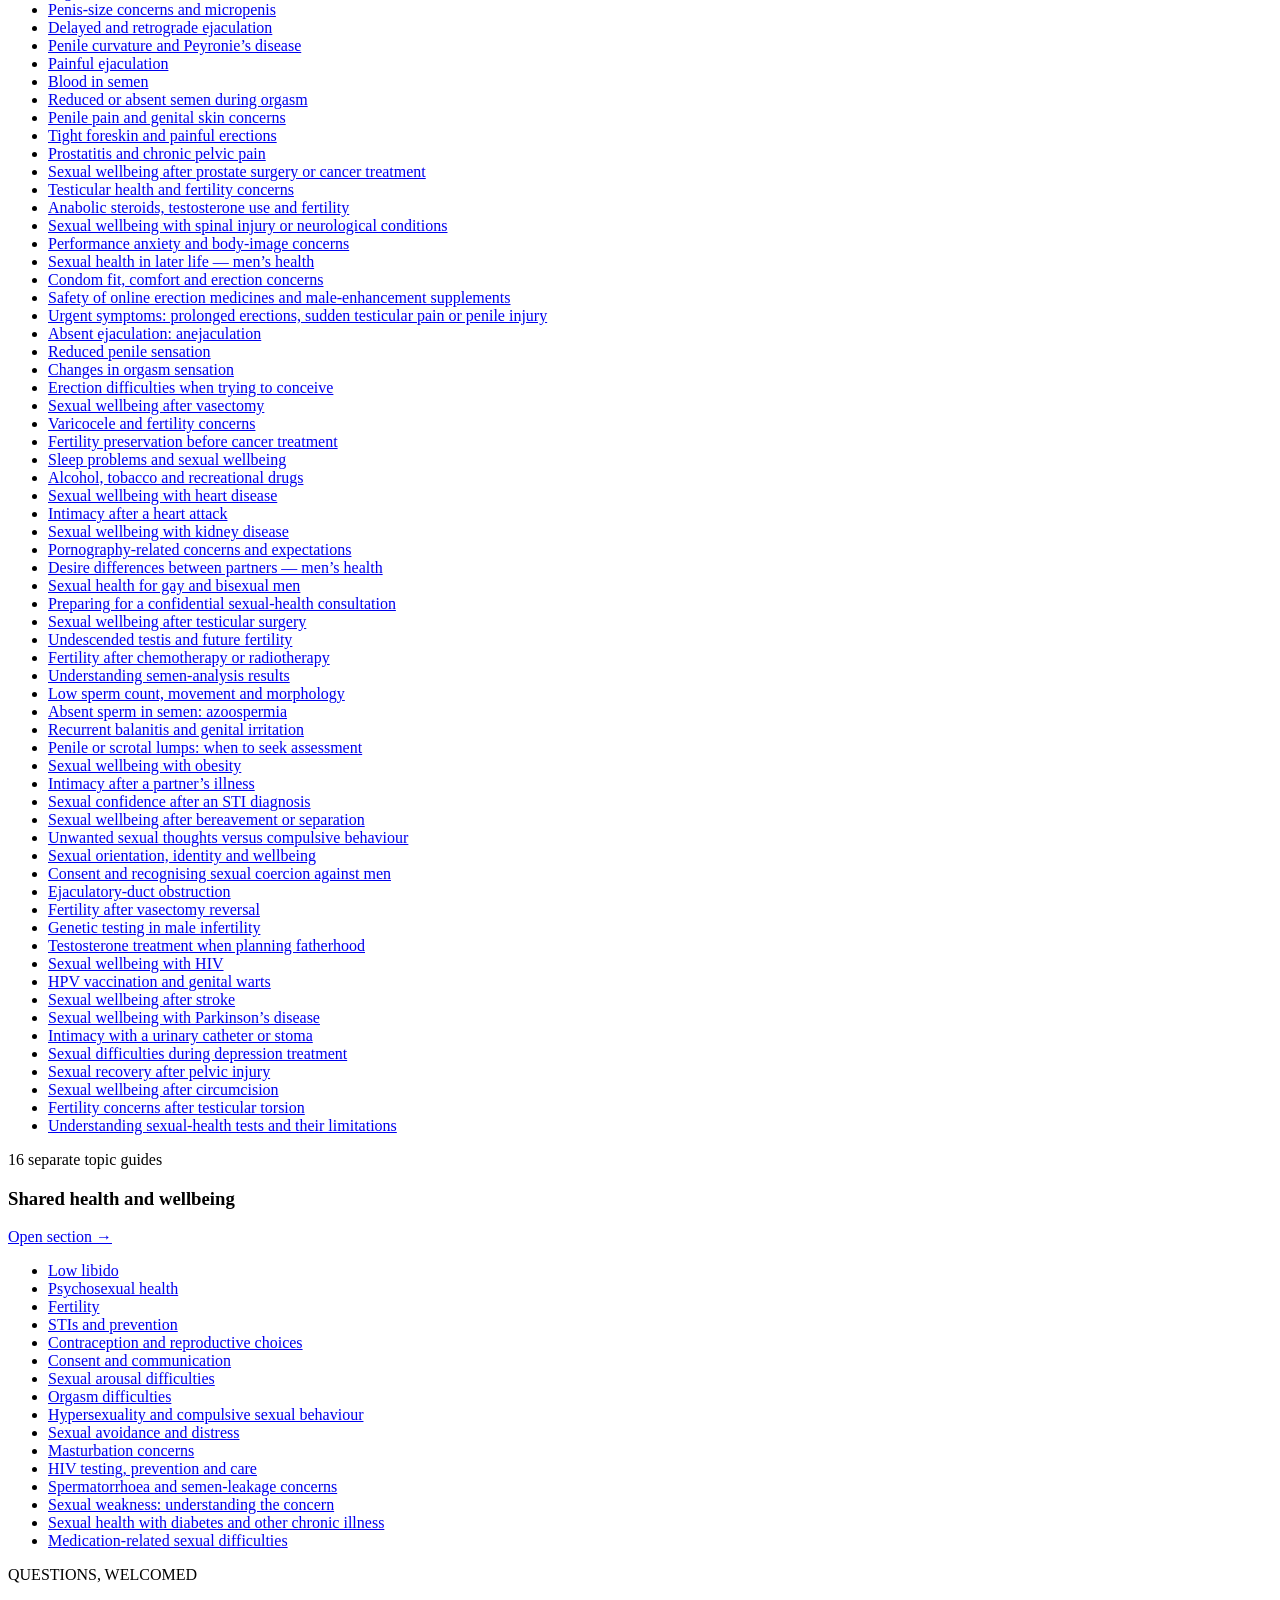
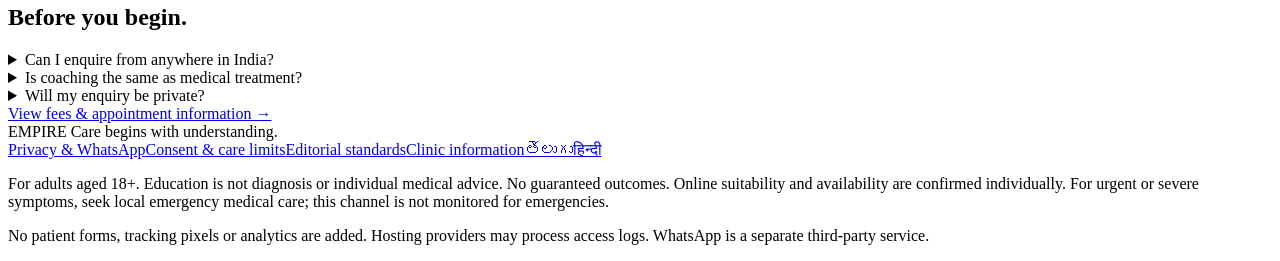
==== commit 48bc5d82: "Set coaching and counselling to INR 7399 online and INR 9899 in person" ====
--- a/review-source/index.html
+++ b/review-source/index.html
@@ -1 +1 @@
-<!doctype html><html lang="en"><head><meta charset="utf-8"><meta name="viewport" content="width=device-width,initial-scale=1"><title>Sexual wellness, with dignity | Empire Sexual Wellness India</title><meta name="description" content="Explore medical consultation, individual sex coaching, psychosexual counselling and couples care in India. Proposed fees and private appointment coordination."><meta name="robots" content="index,follow"><link rel="canonical" href="https://dwibhashikarteek-sketch.github.io/empire-sexual-wellness/"><meta property="og:title" content="Sexual wellness, with dignity"><meta property="og:description" content="Explore medical consultation, individual sex coaching, psychosexual counselling and couples care in India. Proposed fees and private appointment coordination."><meta property="og:url" content="https://dwibhashikarteek-sketch.github.io/empire-sexual-wellness/"><meta property="og:type" content="website"><meta property="og:image" content="https://dwibhashikarteek-sketch.github.io/empire-sexual-wellness/assets/clinic-logo.jpeg"><meta name="twitter:card" content="summary"><link rel="icon" href="https://dwibhashikarteek-sketch.github.io/empire-sexual-wellness/assets/favicon.svg"><link rel="stylesheet" href="https://dwibhashikarteek-sketch.github.io/empire-sexual-wellness/assets/style.css"><script type="application/ld+json">{"@context": "https://schema.org", "@type": "WebPage", "name": "Sexual wellness, with dignity", "description": "Explore medical consultation, individual sex coaching, psychosexual counselling and couples care in India. Proposed fees and private appointment coordination.", "url": "https://dwibhashikarteek-sketch.github.io/empire-sexual-wellness/", "inLanguage": "en", "isPartOf": {"@type": "WebSite", "name": "Empire Sexual Wellness India", "url": "https://dwibhashikarteek-sketch.github.io/empire-sexual-wellness/"}}</script><meta name="google-site-verification" content="a0YCDRjMr8XHmLcxnG0msmKz1k7jE6Yk3uujyKIG7pM"><meta name="msvalidate.01" content="0A0A1E83E30EE16FA60308B02266A11E"></head><body><a class="skip" href="#main">Skip to content</a><div class="draft">ADULT CARE · Proposed services and fees · Confirm availability before payment</div><header><div class="wrap head"><a class="brand" href="https://dwibhashikarteek-sketch.github.io/empire-sexual-wellness/"><span class="monogram">E</span><span>EMPIRE<small>SEXUAL WELLNESS INDIA</small></span></a><nav aria-label="Main navigation"><a class="" href="https://dwibhashikarteek-sketch.github.io/empire-sexual-wellness/services/">Care pathways</a><a class="" href="https://dwibhashikarteek-sketch.github.io/empire-sexual-wellness/about/">The physician</a><a class="" href="https://dwibhashikarteek-sketch.github.io/empire-sexual-wellness/#topics">Health library</a><a class="" href="https://dwibhashikarteek-sketch.github.io/empire-sexual-wellness/fees-booking/">Fees & appointments</a></nav></div></header><main id="main"><div class="wrap"><section class="hero refined-hero"><div><p class="eyebrow">SEXUAL WELLNESS · INDIA</p><h1>Your wellbeing.<br>Your pace.<br><em>Your way forward.</em></h1><p class="lead">Sexual health, confidence and connection. Explore medical consultation, sex coaching and psychosexual support for adults across India.</p><a class="button primary" href="https://dwibhashikarteek-sketch.github.io/empire-sexual-wellness/fees-booking/">Request a private appointment ↗</a> <a class="textlink" href="https://dwibhashikarteek-sketch.github.io/empire-sexual-wellness/services/">Find your care pathway →</a><p class="meta">Dr. Dwibhashi Kaarteek · Registration supplied: APMC/FMR/95256<br>Services subject to availability and individual suitability.</p></div><figure class="doctor-portrait"><div class="portrait-window"><img src="https://dwibhashikarteek-sketch.github.io/empire-sexual-wellness/assets/dr-kaarteek-2026.png" width="1145" height="1374" alt="Dr. Dwibhashi Kaarteek" fetchpriority="high" decoding="async"></div><figcaption><span class="eyebrow">MEET YOUR PHYSICIAN</span><strong>Dr. Dwibhashi Kaarteek</strong><span>Sexual wellness · Kakinada, India</span></figcaption></figure></section><div class="strip signature-strip"><span>01 / Physician profile & transparent standards</span><span>02 / Clear proposed fees</span><span>03 / 129 educational topics</span></div><section class="physician-intro" aria-labelledby="physician-intro-title"><div class="physician-identity"><span class="eyebrow">MEET THE PHYSICIAN</span><h2 id="physician-intro-title">Dr. Dwibhashi<br>Kaarteek</h2><p>Kakinada, Andhra Pradesh<br>Adult sexual wellness</p><p class="meta">Sex Coach · Sex Therapist<br>Owner-described roles; <a href="https://dwibhashikarteek-sketch.github.io/empire-sexual-wellness/about/">view professional profile →</a></p></div><div><p class="eyebrow">A PERSON BEHIND YOUR CARE</p><h2>Begin with a conversation.</h2><p>Discuss your concerns, understand the different care pathways and ask what is appropriate for you. Medical assessment and educational coaching serve different purposes.</p><p class="meta">Registration supplied: APMC/FMR/95256. Read the professional profile for qualifications and care approach.</p><a class="textlink" href="https://dwibhashikarteek-sketch.github.io/empire-sexual-wellness/about/">Meet Dr. Kaarteek & review credentials →</a></div></section><section class="section"><p class="eyebrow">CHOOSE YOUR NEXT STEP</p><h2>A more personal kind of care.</h2><p class="lead">Medical assessment, education and counselling serve different purposes. We help you ask which is right for you.</p><div class="servicegrid"><a class="service" href="https://dwibhashikarteek-sketch.github.io/empire-sexual-wellness/medical-consultation/"><span class="eyebrow">01 / PERSONAL CARE</span><h3>Medical consultation</h3><p>A medical starting point</p><strong>₹1,000</strong><small>Proposed fee per session</small><span class="arrow">Explore this service ↗</span></a><a class="service" href="https://dwibhashikarteek-sketch.github.io/empire-sexual-wellness/sex-coaching/"><span class="eyebrow">02 / PERSONAL CARE</span><h3>Individual sex coaching</h3><p>Understand yourself. Build confidence.</p><strong>₹2,499</strong><small>Proposed fee per session</small><span class="arrow">Explore this service ↗</span></a><a class="service" href="https://dwibhashikarteek-sketch.github.io/empire-sexual-wellness/psychosexual-counselling/"><span class="eyebrow">03 / PERSONAL CARE</span><h3>Psychosexual counselling</h3><p>Make room for a fuller conversation</p><strong>₹3,499</strong><small>Proposed fee per session</small><span class="arrow">Explore this service ↗</span></a><a class="service" href="https://dwibhashikarteek-sketch.github.io/empire-sexual-wellness/couples-coaching/"><span class="eyebrow">04 / PERSONAL CARE</span><h3>Couples intimacy coaching</h3><p>Find a shared language for intimacy</p><strong>₹4,499</strong><small>Proposed fee per session</small><span class="arrow">Explore this service ↗</span></a></div></section><section class="light feature"><p class="eyebrow">A HUMAN APPROACH</p><h2>You do not need to have<br>all the right words.</h2><p>Start with what you want to understand. Your boundaries, consent and comfort matter at every stage.</p><a class="" href="https://dwibhashikarteek-sketch.github.io/empire-sexual-wellness/about/">Meet the physician & review credentials →</a></section><section class="section twocol"><div><p class="eyebrow">HOW IT WORKS</p><h2>A simple, thoughtful beginning.</h2></div><ol class="steps"><li><h3>Ask about availability</h3><p>Use WhatsApp for scheduling only. Share a preferred time, not intimate details.</p></li><li><h3>Confirm the essentials</h3><p>Agree the provider, service, session length, final fee, cancellation terms and suitable consultation method.</p></li><li><h3>Choose with confidence</h3><p>Review consent and privacy arrangements before clinical discussion. You can decline or stop.</p></li></ol></section><section id="topics" class="section searchable-library"><div class="sectiontop"><div><div class="eyebrow">The health library</div><h2>Start with what matters to you.</h2></div><p class="muted">129 topics. Clear answers.<br>A starting point for informed conversations.</p></div><div class="library-tools" id="library-tools" hidden><div><label for="topic-search">Find a topic in the health library</label><input id="topic-search" type="search" placeholder="Try desire, pain, confidence…" autocomplete="off" aria-describedby="library-result-count"><p class="meta" id="library-result-count" role="status" aria-live="polite"></p></div><button class="button" type="button" id="library-toggle" aria-expanded="false" aria-controls="library-topic-groups">Show all 129 topics</button></div><p class="library-empty" id="library-empty" hidden>No matching topics. Try a broader word, or clear your search.</p><div class="librarygroups" id="library-topic-groups"><section id="women"><p class="eyebrow">46 separate topic guides</p><h3>Women’s sexual health</h3><a href="library/women/index.html">Open section →</a><ul class="topiclist"><li><a href="en/female-sexual-health/index.html">Female sexual health</a></li><li><a href="en/menopause/index.html">Menopause and intimacy</a></li><li><a href="en/sexual-pain/index.html">Sexual pain and vaginismus</a></li><li><a href="en/women-sexual-wellbeing-after-childbirth/index.html">Sexual wellbeing after childbirth</a></li><li><a href="en/women-vaginal-dryness-and-vulval-discomfort/index.html">Vaginal dryness and vulval discomfort</a></li><li><a href="en/women-pelvic-floor-health/index.html">Pelvic-floor health</a></li><li><a href="en/women-endometriosis-and-painful-sex/index.html">Endometriosis and painful sex</a></li><li><a href="en/women-pcos-and-sexual-wellbeing/index.html">PCOS and sexual wellbeing</a></li><li><a href="en/women-sexual-wellbeing-after-gynaecological-surgery-or-cancer-treatment/index.html">Sexual wellbeing after gynaecological surgery or cancer treatment</a></li><li><a href="en/women-body-image-and-intimacy/index.html">Body image and intimacy</a></li><li><a href="en/women-desire-differences-between-partners/index.html">Desire differences between partners — women’s health</a></li><li><a href="en/women-difficulty-reaching-orgasm/index.html">Difficulty reaching orgasm</a></li><li><a href="en/women-pain-at-the-vaginal-opening-vulvodynia/index.html">Pain at the vaginal opening: vulvodynia</a></li><li><a href="en/women-sexual-wellbeing-during-pregnancy/index.html">Sexual wellbeing during pregnancy</a></li><li><a href="en/women-breastfeeding-dryness-and-changing-desire/index.html">Breastfeeding, dryness and changing desire</a></li><li><a href="en/women-sexual-health-after-hysterectomy/index.html">Sexual health after hysterectomy</a></li><li><a href="en/women-early-menopause-and-intimacy/index.html">Early menopause and intimacy</a></li><li><a href="en/women-sexual-wellbeing-with-disability-or-chronic-illness/index.html">Sexual wellbeing with disability or chronic illness</a></li><li><a href="en/women-intimacy-after-trauma/index.html">Intimacy after trauma</a></li><li><a href="en/women-sexual-health-in-later-life/index.html">Sexual health in later life — women’s health</a></li><li><a href="en/women-sti-prevention-and-testing-for-women/index.html">STI prevention and testing for women</a></li><li><a href="en/women-when-to-seek-care-bleeding-sores-discharge-or-persistent-pain/index.html">When to seek care: bleeding, sores, discharge or persistent pain</a></li><li><a href="en/women-clitoral-health-and-anatomy/index.html">Clitoral health and anatomy</a></li><li><a href="en/women-arousal-without-adequate-lubrication/index.html">Arousal without adequate lubrication</a></li><li><a href="en/women-persistent-unwanted-genital-arousal/index.html">Persistent unwanted genital arousal</a></li><li><a href="en/women-difficulty-or-fear-around-vaginal-penetration/index.html">Difficulty or fear around vaginal penetration</a></li><li><a href="en/women-sexual-wellbeing-with-urinary-leakage-or-pelvic-organ-prolapse/index.html">Sexual wellbeing with urinary leakage or pelvic-organ prolapse</a></li><li><a href="en/women-recurrent-urinary-symptoms-after-sex/index.html">Recurrent urinary symptoms after sex</a></li><li><a href="en/women-vulval-skin-conditions-including-lichen-sclerosus/index.html">Vulval skin conditions, including lichen sclerosus</a></li><li><a href="en/women-contraception-and-changes-in-sexual-desire/index.html">Contraception and changes in sexual desire</a></li><li><a href="en/women-sexual-wellbeing-during-fertility-treatment/index.html">Sexual wellbeing during fertility treatment</a></li><li><a href="en/women-intimacy-after-pregnancy-loss/index.html">Intimacy after pregnancy loss</a></li><li><a href="en/women-sexual-wellbeing-with-neurological-conditions/index.html">Sexual wellbeing with neurological conditions</a></li><li><a href="en/women-asexuality-and-normal-variations-in-desire/index.html">Asexuality and normal variations in desire</a></li><li><a href="en/women-sexual-wellbeing-with-thyroid-disorders/index.html">Sexual wellbeing with thyroid disorders</a></li><li><a href="en/women-diabetes-related-changes-in-sensation-and-comfort/index.html">Diabetes-related changes in sensation and comfort</a></li><li><a href="en/women-antidepressants-and-sexual-response/index.html">Antidepressants and sexual response</a></li><li><a href="en/women-intimacy-after-breast-surgery/index.html">Intimacy after breast surgery</a></li><li><a href="en/women-sexual-wellbeing-with-premature-ovarian-insufficiency/index.html">Sexual wellbeing with premature ovarian insufficiency</a></li><li><a href="en/women-contraception-choices-during-perimenopause/index.html">Contraception choices during perimenopause</a></li><li><a href="en/women-genital-self-image-and-normal-anatomy/index.html">Genital self-image and normal anatomy</a></li><li><a href="en/women-safety-and-evidence-around-vaginal-rejuvenation-procedures/index.html">Safety and evidence around vaginal rejuvenation procedures</a></li><li><a href="en/women-sexual-coercion-and-reproductive-control/index.html">Sexual coercion and reproductive control</a></li><li><a href="en/women-preparing-for-a-sexual-health-consultation/index.html">Preparing for a sexual-health consultation</a></li><li><a href="en/women-consent-chaperones-and-comfort-during-pelvic-examinations/index.html">Consent, chaperones and comfort during pelvic examinations</a></li><li><a href="en/women-partner-communication-when-sexual-needs-differ/index.html">Partner communication when sexual needs differ</a></li></ul></section><section id="men"><p class="eyebrow">67 separate topic guides</p><h3>Men’s sexual health</h3><a href="library/men/index.html">Open section →</a><ul class="topiclist"><li><a href="en/erectile-dysfunction/index.html">Erectile dysfunction</a></li><li><a href="en/premature-ejaculation/index.html">Premature ejaculation</a></li><li><a href="en/testosterone/index.html">Testosterone and hormone concerns</a></li><li><a href="en/nightfall/index.html">Nightfall and wet dreams</a></li><li><a href="en/penis-size/index.html">Penis-size concerns and micropenis</a></li><li><a href="en/men-delayed-and-retrograde-ejaculation/index.html">Delayed and retrograde ejaculation</a></li><li><a href="en/men-penile-curvature-and-peyronies-disease/index.html">Penile curvature and Peyronie’s disease</a></li><li><a href="en/men-painful-ejaculation/index.html">Painful ejaculation</a></li><li><a href="en/men-blood-in-semen/index.html">Blood in semen</a></li><li><a href="en/men-reduced-or-absent-semen-during-orgasm/index.html">Reduced or absent semen during orgasm</a></li><li><a href="en/men-penile-pain-and-genital-skin-concerns/index.html">Penile pain and genital skin concerns</a></li><li><a href="en/men-tight-foreskin-and-painful-erections/index.html">Tight foreskin and painful erections</a></li><li><a href="en/men-prostatitis-and-chronic-pelvic-pain/index.html">Prostatitis and chronic pelvic pain</a></li><li><a href="en/men-sexual-wellbeing-after-prostate-surgery-or-cancer-treatment/index.html">Sexual wellbeing after prostate surgery or cancer treatment</a></li><li><a href="en/men-testicular-health-and-fertility-concerns/index.html">Testicular health and fertility concerns</a></li><li><a href="en/men-anabolic-steroids-testosterone-use-and-fertility/index.html">Anabolic steroids, testosterone use and fertility</a></li><li><a href="en/men-sexual-wellbeing-with-spinal-injury-or-neurological-conditions/index.html">Sexual wellbeing with spinal injury or neurological conditions</a></li><li><a href="en/men-performance-anxiety-and-body-image-concerns/index.html">Performance anxiety and body-image concerns</a></li><li><a href="en/men-sexual-health-in-later-life/index.html">Sexual health in later life — men’s health</a></li><li><a href="en/men-condom-fit-comfort-and-erection-concerns/index.html">Condom fit, comfort and erection concerns</a></li><li><a href="en/men-safety-of-online-erection-medicines-and-male-enhancement-supplements/index.html">Safety of online erection medicines and male-enhancement supplements</a></li><li><a href="en/men-urgent-symptoms-prolonged-erections-sudden-testicular-pain-or-penile-injury/index.html">Urgent symptoms: prolonged erections, sudden testicular pain or penile injury</a></li><li><a href="en/men-absent-ejaculation-anejaculation/index.html">Absent ejaculation: anejaculation</a></li><li><a href="en/men-reduced-penile-sensation/index.html">Reduced penile sensation</a></li><li><a href="en/men-changes-in-orgasm-sensation/index.html">Changes in orgasm sensation</a></li><li><a href="en/men-erection-difficulties-when-trying-to-conceive/index.html">Erection difficulties when trying to conceive</a></li><li><a href="en/men-sexual-wellbeing-after-vasectomy/index.html">Sexual wellbeing after vasectomy</a></li><li><a href="en/men-varicocele-and-fertility-concerns/index.html">Varicocele and fertility concerns</a></li><li><a href="en/men-fertility-preservation-before-cancer-treatment/index.html">Fertility preservation before cancer treatment</a></li><li><a href="en/men-sleep-problems-and-sexual-wellbeing/index.html">Sleep problems and sexual wellbeing</a></li><li><a href="en/men-alcohol-tobacco-and-recreational-drugs/index.html">Alcohol, tobacco and recreational drugs</a></li><li><a href="en/men-sexual-wellbeing-with-heart-disease/index.html">Sexual wellbeing with heart disease</a></li><li><a href="en/men-intimacy-after-a-heart-attack/index.html">Intimacy after a heart attack</a></li><li><a href="en/men-sexual-wellbeing-with-kidney-disease/index.html">Sexual wellbeing with kidney disease</a></li><li><a href="en/men-pornography-related-concerns-and-expectations/index.html">Pornography-related concerns and expectations</a></li><li><a href="en/men-desire-differences-between-partners/index.html">Desire differences between partners — men’s health</a></li><li><a href="en/men-sexual-health-for-gay-and-bisexual-men/index.html">Sexual health for gay and bisexual men</a></li><li><a href="en/men-preparing-for-a-confidential-sexual-health-consultation/index.html">Preparing for a confidential sexual-health consultation</a></li><li><a href="en/men-sexual-wellbeing-after-testicular-surgery/index.html">Sexual wellbeing after testicular surgery</a></li><li><a href="en/men-undescended-testis-and-future-fertility/index.html">Undescended testis and future fertility</a></li><li><a href="en/men-fertility-after-chemotherapy-or-radiotherapy/index.html">Fertility after chemotherapy or radiotherapy</a></li><li><a href="en/men-understanding-semen-analysis-results/index.html">Understanding semen-analysis results</a></li><li><a href="en/men-low-sperm-count-movement-and-morphology/index.html">Low sperm count, movement and morphology</a></li><li><a href="en/men-absent-sperm-in-semen-azoospermia/index.html">Absent sperm in semen: azoospermia</a></li><li><a href="en/men-recurrent-balanitis-and-genital-irritation/index.html">Recurrent balanitis and genital irritation</a></li><li><a href="en/men-penile-or-scrotal-lumps-when-to-seek-assessment/index.html">Penile or scrotal lumps: when to seek assessment</a></li><li><a href="en/men-sexual-wellbeing-with-obesity/index.html">Sexual wellbeing with obesity</a></li><li><a href="en/men-intimacy-after-a-partners-illness/index.html">Intimacy after a partner’s illness</a></li><li><a href="en/men-sexual-confidence-after-an-sti-diagnosis/index.html">Sexual confidence after an STI diagnosis</a></li><li><a href="en/men-sexual-wellbeing-after-bereavement-or-separation/index.html">Sexual wellbeing after bereavement or separation</a></li><li><a href="en/men-unwanted-sexual-thoughts-versus-compulsive-behaviour/index.html">Unwanted sexual thoughts versus compulsive behaviour</a></li><li><a href="en/men-sexual-orientation-identity-and-wellbeing/index.html">Sexual orientation, identity and wellbeing</a></li><li><a href="en/men-consent-and-recognising-sexual-coercion-against-men/index.html">Consent and recognising sexual coercion against men</a></li><li><a href="en/men-ejaculatory-duct-obstruction/index.html">Ejaculatory-duct obstruction</a></li><li><a href="en/men-fertility-after-vasectomy-reversal/index.html">Fertility after vasectomy reversal</a></li><li><a href="en/men-genetic-testing-in-male-infertility/index.html">Genetic testing in male infertility</a></li><li><a href="en/men-testosterone-treatment-when-planning-fatherhood/index.html">Testosterone treatment when planning fatherhood</a></li><li><a href="en/men-sexual-wellbeing-with-hiv/index.html">Sexual wellbeing with HIV</a></li><li><a href="en/men-hpv-vaccination-and-genital-warts/index.html">HPV vaccination and genital warts</a></li><li><a href="en/men-sexual-wellbeing-after-stroke/index.html">Sexual wellbeing after stroke</a></li><li><a href="en/men-sexual-wellbeing-with-parkinsons-disease/index.html">Sexual wellbeing with Parkinson’s disease</a></li><li><a href="en/men-intimacy-with-a-urinary-catheter-or-stoma/index.html">Intimacy with a urinary catheter or stoma</a></li><li><a href="en/men-sexual-difficulties-during-depression-treatment/index.html">Sexual difficulties during depression treatment</a></li><li><a href="en/men-sexual-recovery-after-pelvic-injury/index.html">Sexual recovery after pelvic injury</a></li><li><a href="en/men-sexual-wellbeing-after-circumcision/index.html">Sexual wellbeing after circumcision</a></li><li><a href="en/men-fertility-concerns-after-testicular-torsion/index.html">Fertility concerns after testicular torsion</a></li><li><a href="en/men-understanding-sexual-health-tests-and-their-limitations/index.html">Understanding sexual-health tests and their limitations</a></li></ul></section><section id="shared"><p class="eyebrow">16 separate topic guides</p><h3>Shared health and wellbeing</h3><a href="library/shared/index.html">Open section →</a><ul class="topiclist"><li><a href="en/low-libido/index.html">Low libido</a></li><li><a href="en/psychosexual-health/index.html">Psychosexual health</a></li><li><a href="en/fertility/index.html">Fertility</a></li><li><a href="en/sti-prevention/index.html">STIs and prevention</a></li><li><a href="en/contraception/index.html">Contraception and reproductive choices</a></li><li><a href="en/consent-communication/index.html">Consent and communication</a></li><li><a href="en/arousal-difficulties/index.html">Sexual arousal difficulties</a></li><li><a href="en/orgasm-difficulties/index.html">Orgasm difficulties</a></li><li><a href="en/compulsive-sexual-behaviour/index.html">Hypersexuality and compulsive sexual behaviour</a></li><li><a href="en/sexual-avoidance/index.html">Sexual avoidance and distress</a></li><li><a href="en/masturbation-concerns/index.html">Masturbation concerns</a></li><li><a href="en/hiv/index.html">HIV testing, prevention and care</a></li><li><a href="en/shared-spermatorrhoea-and-semen-leakage-concerns/index.html">Spermatorrhoea and semen-leakage concerns</a></li><li><a href="en/shared-sexual-weakness-understanding-the-concern/index.html">Sexual weakness: understanding the concern</a></li><li><a href="en/shared-sexual-health-with-diabetes-and-other-chronic-illness/index.html">Sexual health with diabetes and other chronic illness</a></li><li><a href="en/shared-medication-related-sexual-difficulties/index.html">Medication-related sexual difficulties</a></li></ul></section></div></section><section class="section"><p class="eyebrow">QUESTIONS, WELCOMED</p><h2>Before you begin.</h2><details><summary>Can I enquire from anywhere in India?</summary><p>Yes. Enquiries are welcome across India. Online care is subject to the clinician’s assessment, availability and applicable professional rules. Some concerns require in-person care.</p></details><details><summary>Is coaching the same as medical treatment?</summary><p>No. Coaching focuses on education and communication. Medical symptoms need an appropriately qualified clinician; mental-health concerns may need a qualified mental-health professional.</p></details><details><summary>Will my enquiry be private?</summary><p>There are no patient forms here. WhatsApp shares your account and message with the recipient and processes data under its own terms. Avoid sending health records, images or intimate histories.</p></details><a class="button" href="https://dwibhashikarteek-sketch.github.io/empire-sexual-wellness/fees-booking/">View fees & appointment information →</a></section></div></main><footer><div class="wrap"><div class="footerbrand">EMPIRE <span>Care begins with understanding.</span></div><div class="footlinks"><a class="" href="https://dwibhashikarteek-sketch.github.io/empire-sexual-wellness/privacy/">Privacy & WhatsApp</a><a class="" href="https://dwibhashikarteek-sketch.github.io/empire-sexual-wellness/consent/">Consent & care limits</a><a class="" href="https://dwibhashikarteek-sketch.github.io/empire-sexual-wellness/editorial/">Editorial standards</a><a class="" href="https://dwibhashikarteek-sketch.github.io/empire-sexual-wellness/clinic/">Clinic information</a><a class="" href="https://dwibhashikarteek-sketch.github.io/empire-sexual-wellness/te/">తెలుగు</a><a class="" href="https://dwibhashikarteek-sketch.github.io/empire-sexual-wellness/hi/">हिन्दी</a></div><p>For adults aged 18+. Education is not diagnosis or individual medical advice. No guaranteed outcomes. Online suitability and availability are confirmed individually. For urgent or severe symptoms, seek local emergency medical care; this channel is not monitored for emergencies.</p><p>No patient forms, tracking pixels or analytics are added. Hosting providers may process access logs. WhatsApp is a separate third-party service.</p></div></footer><script src="https://dwibhashikarteek-sketch.github.io/empire-sexual-wellness/assets/library.js" defer></script></body></html>+<!doctype html><html lang="en"><head><meta charset="utf-8"><meta name="viewport" content="width=device-width,initial-scale=1"><title>Sexual wellness, with dignity | Empire Sexual Wellness India</title><meta name="description" content="Explore medical consultation, individual sex coaching, psychosexual counselling and couples care in India. Proposed fees and private appointment coordination."><meta name="robots" content="index,follow"><link rel="canonical" href="https://dwibhashikarteek-sketch.github.io/empire-sexual-wellness/"><meta property="og:title" content="Sexual wellness, with dignity"><meta property="og:description" content="Explore medical consultation, individual sex coaching, psychosexual counselling and couples care in India. Proposed fees and private appointment coordination."><meta property="og:url" content="https://dwibhashikarteek-sketch.github.io/empire-sexual-wellness/"><meta property="og:type" content="website"><meta property="og:image" content="https://dwibhashikarteek-sketch.github.io/empire-sexual-wellness/assets/clinic-logo.jpeg"><meta name="twitter:card" content="summary"><link rel="icon" href="https://dwibhashikarteek-sketch.github.io/empire-sexual-wellness/assets/favicon.svg"><link rel="stylesheet" href="https://dwibhashikarteek-sketch.github.io/empire-sexual-wellness/assets/style-7e0f6a4b98c7.css"><script type="application/ld+json">{"@context": "https://schema.org", "@type": "WebPage", "name": "Sexual wellness, with dignity", "description": "Explore medical consultation, individual sex coaching, psychosexual counselling and couples care in India. Proposed fees and private appointment coordination.", "url": "https://dwibhashikarteek-sketch.github.io/empire-sexual-wellness/", "inLanguage": "en", "isPartOf": {"@type": "WebSite", "name": "Empire Sexual Wellness India", "url": "https://dwibhashikarteek-sketch.github.io/empire-sexual-wellness/"}}</script><meta name="google-site-verification" content="a0YCDRjMr8XHmLcxnG0msmKz1k7jE6Yk3uujyKIG7pM"><meta name="msvalidate.01" content="0A0A1E83E30EE16FA60308B02266A11E"></head><body><a class="skip" href="#main">Skip to content</a><div class="draft">ADULT CARE · Proposed services and fees · Confirm availability before payment</div><header><div class="wrap head"><a class="brand" href="https://dwibhashikarteek-sketch.github.io/empire-sexual-wellness/"><span class="monogram">E</span><span>EMPIRE<small>SEXUAL WELLNESS INDIA</small></span></a><nav aria-label="Main navigation"><a class="" href="https://dwibhashikarteek-sketch.github.io/empire-sexual-wellness/services/">Care pathways</a><a class="" href="https://dwibhashikarteek-sketch.github.io/empire-sexual-wellness/about/">The physician</a><a class="" href="https://dwibhashikarteek-sketch.github.io/empire-sexual-wellness/#topics">Health library</a><a class="" href="https://dwibhashikarteek-sketch.github.io/empire-sexual-wellness/fees-booking/">Fees & appointments</a></nav></div></header><main id="main"><div class="wrap"><section class="hero refined-hero"><div><p class="eyebrow">SEXUAL WELLNESS · INDIA</p><h1>Your wellbeing.<br>Your pace.<br><em>Your way forward.</em></h1><p class="lead">Sexual health, confidence and connection. Explore medical consultation, sex coaching and psychosexual support for adults across India.</p><a class="button primary" href="https://dwibhashikarteek-sketch.github.io/empire-sexual-wellness/fees-booking/">Request a private appointment ↗</a> <a class="textlink" href="https://dwibhashikarteek-sketch.github.io/empire-sexual-wellness/services/">Find your care pathway →</a><p class="meta">Dr. Dwibhashi Kaarteek · Registration supplied: APMC/FMR/95256<br>Services subject to availability and individual suitability.</p></div><figure class="doctor-portrait"><div class="portrait-window"><img src="https://dwibhashikarteek-sketch.github.io/empire-sexual-wellness/assets/dr-kaarteek-2026.png" width="1145" height="1374" alt="Dr. Dwibhashi Kaarteek" fetchpriority="high" decoding="async"></div><figcaption><span class="eyebrow">MEET YOUR PHYSICIAN</span><strong>Dr. Dwibhashi Kaarteek</strong><span>Sexual wellness · Kakinada, India</span></figcaption></figure></section><div class="strip signature-strip"><span>01 / Physician profile & transparent standards</span><span>02 / Clear proposed fees</span><span>03 / 129 educational topics</span></div><section class="physician-intro" aria-labelledby="physician-intro-title"><div class="physician-identity"><span class="eyebrow">MEET THE PHYSICIAN</span><h2 id="physician-intro-title">Dr. Dwibhashi<br>Kaarteek</h2><p>Kakinada, Andhra Pradesh<br>Adult sexual wellness</p><p class="meta">Sex Coach · Sex Therapist<br>Owner-described roles; <a href="https://dwibhashikarteek-sketch.github.io/empire-sexual-wellness/about/">view professional profile →</a></p></div><div><p class="eyebrow">A PERSON BEHIND YOUR CARE</p><h2>Begin with a conversation.</h2><p>Discuss your concerns, understand the different care pathways and ask what is appropriate for you. Medical assessment and educational coaching serve different purposes.</p><p class="meta">Registration supplied: APMC/FMR/95256. Read the professional profile for qualifications and care approach.</p><a class="textlink" href="https://dwibhashikarteek-sketch.github.io/empire-sexual-wellness/about/">Meet Dr. Kaarteek & review credentials →</a></div></section><section class="section"><p class="eyebrow">CHOOSE YOUR NEXT STEP</p><h2>A more personal kind of care.</h2><p class="lead">Medical assessment, education and counselling serve different purposes. We help you ask which is right for you.</p><div class="servicegrid"><a class="service" href="https://dwibhashikarteek-sketch.github.io/empire-sexual-wellness/medical-consultation/"><span class="eyebrow">01 / PERSONAL CARE</span><h3>Medical consultation</h3><p>A medical starting point</p><strong>₹1,000</strong><small>Proposed fee per session</small><span class="arrow">Explore this service ↗</span></a><a class="service" href="https://dwibhashikarteek-sketch.github.io/empire-sexual-wellness/sex-coaching/"><span class="eyebrow">02 / PERSONAL CARE</span><h3>Individual sex coaching</h3><p>Understand yourself. Build confidence.</p><strong>₹7,399</strong><small>Online · 60 minutes</small><strong>₹9,899</strong><small>In person · 60 minutes</small><span class="arrow">Explore this service ↗</span></a><a class="service" href="https://dwibhashikarteek-sketch.github.io/empire-sexual-wellness/psychosexual-counselling/"><span class="eyebrow">03 / PERSONAL CARE</span><h3>Psychosexual counselling</h3><p>Make room for a fuller conversation</p><strong>₹7,399</strong><small>Online · 60 minutes</small><strong>₹9,899</strong><small>In person · 60 minutes</small><span class="arrow">Explore this service ↗</span></a><a class="service" href="https://dwibhashikarteek-sketch.github.io/empire-sexual-wellness/couples-coaching/"><span class="eyebrow">04 / PERSONAL CARE</span><h3>Couples intimacy coaching</h3><p>Find a shared language for intimacy</p><strong>₹7,399</strong><small>Online · 60 minutes</small><strong>₹9,899</strong><small>In person · 60 minutes</small><span class="arrow">Explore this service ↗</span></a></div></section><section class="light feature"><p class="eyebrow">A HUMAN APPROACH</p><h2>You do not need to have<br>all the right words.</h2><p>Start with what you want to understand. Your boundaries, consent and comfort matter at every stage.</p><a class="" href="https://dwibhashikarteek-sketch.github.io/empire-sexual-wellness/about/">Meet the physician & review credentials →</a></section><section class="section twocol"><div><p class="eyebrow">HOW IT WORKS</p><h2>A simple, thoughtful beginning.</h2></div><ol class="steps"><li><h3>Ask about availability</h3><p>Use WhatsApp for scheduling only. Share a preferred time, not intimate details.</p></li><li><h3>Confirm the essentials</h3><p>Agree the provider, service, session length, final fee, cancellation terms and suitable consultation method.</p></li><li><h3>Choose with confidence</h3><p>Review consent and privacy arrangements before clinical discussion. You can decline or stop.</p></li></ol></section><section id="topics" class="section searchable-library"><div class="sectiontop"><div><div class="eyebrow">The health library</div><h2>Start with what matters to you.</h2></div><p class="muted">129 topics. Clear answers.<br>A starting point for informed conversations.</p></div><div class="library-tools" id="library-tools" hidden><div><label for="topic-search">Find a topic in the health library</label><input id="topic-search" type="search" placeholder="Try desire, pain, confidence…" autocomplete="off" aria-describedby="library-result-count"><p class="meta" id="library-result-count" role="status" aria-live="polite"></p></div><button class="button" type="button" id="library-toggle" aria-expanded="false" aria-controls="library-topic-groups">Show all 129 topics</button></div><p class="library-empty" id="library-empty" hidden>No matching topics. Try a broader word, or clear your search.</p><div class="librarygroups" id="library-topic-groups"><section id="women"><p class="eyebrow">46 separate topic guides</p><h3>Women’s sexual health</h3><a href="library/women/index.html">Open section →</a><ul class="topiclist"><li><a href="en/female-sexual-health/index.html">Female sexual health</a></li><li><a href="en/menopause/index.html">Menopause and intimacy</a></li><li><a href="en/sexual-pain/index.html">Sexual pain and vaginismus</a></li><li><a href="en/women-sexual-wellbeing-after-childbirth/index.html">Sexual wellbeing after childbirth</a></li><li><a href="en/women-vaginal-dryness-and-vulval-discomfort/index.html">Vaginal dryness and vulval discomfort</a></li><li><a href="en/women-pelvic-floor-health/index.html">Pelvic-floor health</a></li><li><a href="en/women-endometriosis-and-painful-sex/index.html">Endometriosis and painful sex</a></li><li><a href="en/women-pcos-and-sexual-wellbeing/index.html">PCOS and sexual wellbeing</a></li><li><a href="en/women-sexual-wellbeing-after-gynaecological-surgery-or-cancer-treatment/index.html">Sexual wellbeing after gynaecological surgery or cancer treatment</a></li><li><a href="en/women-body-image-and-intimacy/index.html">Body image and intimacy</a></li><li><a href="en/women-desire-differences-between-partners/index.html">Desire differences between partners — women’s health</a></li><li><a href="en/women-difficulty-reaching-orgasm/index.html">Difficulty reaching orgasm</a></li><li><a href="en/women-pain-at-the-vaginal-opening-vulvodynia/index.html">Pain at the vaginal opening: vulvodynia</a></li><li><a href="en/women-sexual-wellbeing-during-pregnancy/index.html">Sexual wellbeing during pregnancy</a></li><li><a href="en/women-breastfeeding-dryness-and-changing-desire/index.html">Breastfeeding, dryness and changing desire</a></li><li><a href="en/women-sexual-health-after-hysterectomy/index.html">Sexual health after hysterectomy</a></li><li><a href="en/women-early-menopause-and-intimacy/index.html">Early menopause and intimacy</a></li><li><a href="en/women-sexual-wellbeing-with-disability-or-chronic-illness/index.html">Sexual wellbeing with disability or chronic illness</a></li><li><a href="en/women-intimacy-after-trauma/index.html">Intimacy after trauma</a></li><li><a href="en/women-sexual-health-in-later-life/index.html">Sexual health in later life — women’s health</a></li><li><a href="en/women-sti-prevention-and-testing-for-women/index.html">STI prevention and testing for women</a></li><li><a href="en/women-when-to-seek-care-bleeding-sores-discharge-or-persistent-pain/index.html">When to seek care: bleeding, sores, discharge or persistent pain</a></li><li><a href="en/women-clitoral-health-and-anatomy/index.html">Clitoral health and anatomy</a></li><li><a href="en/women-arousal-without-adequate-lubrication/index.html">Arousal without adequate lubrication</a></li><li><a href="en/women-persistent-unwanted-genital-arousal/index.html">Persistent unwanted genital arousal</a></li><li><a href="en/women-difficulty-or-fear-around-vaginal-penetration/index.html">Difficulty or fear around vaginal penetration</a></li><li><a href="en/women-sexual-wellbeing-with-urinary-leakage-or-pelvic-organ-prolapse/index.html">Sexual wellbeing with urinary leakage or pelvic-organ prolapse</a></li><li><a href="en/women-recurrent-urinary-symptoms-after-sex/index.html">Recurrent urinary symptoms after sex</a></li><li><a href="en/women-vulval-skin-conditions-including-lichen-sclerosus/index.html">Vulval skin conditions, including lichen sclerosus</a></li><li><a href="en/women-contraception-and-changes-in-sexual-desire/index.html">Contraception and changes in sexual desire</a></li><li><a href="en/women-sexual-wellbeing-during-fertility-treatment/index.html">Sexual wellbeing during fertility treatment</a></li><li><a href="en/women-intimacy-after-pregnancy-loss/index.html">Intimacy after pregnancy loss</a></li><li><a href="en/women-sexual-wellbeing-with-neurological-conditions/index.html">Sexual wellbeing with neurological conditions</a></li><li><a href="en/women-asexuality-and-normal-variations-in-desire/index.html">Asexuality and normal variations in desire</a></li><li><a href="en/women-sexual-wellbeing-with-thyroid-disorders/index.html">Sexual wellbeing with thyroid disorders</a></li><li><a href="en/women-diabetes-related-changes-in-sensation-and-comfort/index.html">Diabetes-related changes in sensation and comfort</a></li><li><a href="en/women-antidepressants-and-sexual-response/index.html">Antidepressants and sexual response</a></li><li><a href="en/women-intimacy-after-breast-surgery/index.html">Intimacy after breast surgery</a></li><li><a href="en/women-sexual-wellbeing-with-premature-ovarian-insufficiency/index.html">Sexual wellbeing with premature ovarian insufficiency</a></li><li><a href="en/women-contraception-choices-during-perimenopause/index.html">Contraception choices during perimenopause</a></li><li><a href="en/women-genital-self-image-and-normal-anatomy/index.html">Genital self-image and normal anatomy</a></li><li><a href="en/women-safety-and-evidence-around-vaginal-rejuvenation-procedures/index.html">Safety and evidence around vaginal rejuvenation procedures</a></li><li><a href="en/women-sexual-coercion-and-reproductive-control/index.html">Sexual coercion and reproductive control</a></li><li><a href="en/women-preparing-for-a-sexual-health-consultation/index.html">Preparing for a sexual-health consultation</a></li><li><a href="en/women-consent-chaperones-and-comfort-during-pelvic-examinations/index.html">Consent, chaperones and comfort during pelvic examinations</a></li><li><a href="en/women-partner-communication-when-sexual-needs-differ/index.html">Partner communication when sexual needs differ</a></li></ul></section><section id="men"><p class="eyebrow">67 separate topic guides</p><h3>Men’s sexual health</h3><a href="library/men/index.html">Open section →</a><ul class="topiclist"><li><a href="en/erectile-dysfunction/index.html">Erectile dysfunction</a></li><li><a href="en/premature-ejaculation/index.html">Premature ejaculation</a></li><li><a href="en/testosterone/index.html">Testosterone and hormone concerns</a></li><li><a href="en/nightfall/index.html">Nightfall and wet dreams</a></li><li><a href="en/penis-size/index.html">Penis-size concerns and micropenis</a></li><li><a href="en/men-delayed-and-retrograde-ejaculation/index.html">Delayed and retrograde ejaculation</a></li><li><a href="en/men-penile-curvature-and-peyronies-disease/index.html">Penile curvature and Peyronie’s disease</a></li><li><a href="en/men-painful-ejaculation/index.html">Painful ejaculation</a></li><li><a href="en/men-blood-in-semen/index.html">Blood in semen</a></li><li><a href="en/men-reduced-or-absent-semen-during-orgasm/index.html">Reduced or absent semen during orgasm</a></li><li><a href="en/men-penile-pain-and-genital-skin-concerns/index.html">Penile pain and genital skin concerns</a></li><li><a href="en/men-tight-foreskin-and-painful-erections/index.html">Tight foreskin and painful erections</a></li><li><a href="en/men-prostatitis-and-chronic-pelvic-pain/index.html">Prostatitis and chronic pelvic pain</a></li><li><a href="en/men-sexual-wellbeing-after-prostate-surgery-or-cancer-treatment/index.html">Sexual wellbeing after prostate surgery or cancer treatment</a></li><li><a href="en/men-testicular-health-and-fertility-concerns/index.html">Testicular health and fertility concerns</a></li><li><a href="en/men-anabolic-steroids-testosterone-use-and-fertility/index.html">Anabolic steroids, testosterone use and fertility</a></li><li><a href="en/men-sexual-wellbeing-with-spinal-injury-or-neurological-conditions/index.html">Sexual wellbeing with spinal injury or neurological conditions</a></li><li><a href="en/men-performance-anxiety-and-body-image-concerns/index.html">Performance anxiety and body-image concerns</a></li><li><a href="en/men-sexual-health-in-later-life/index.html">Sexual health in later life — men’s health</a></li><li><a href="en/men-condom-fit-comfort-and-erection-concerns/index.html">Condom fit, comfort and erection concerns</a></li><li><a href="en/men-safety-of-online-erection-medicines-and-male-enhancement-supplements/index.html">Safety of online erection medicines and male-enhancement supplements</a></li><li><a href="en/men-urgent-symptoms-prolonged-erections-sudden-testicular-pain-or-penile-injury/index.html">Urgent symptoms: prolonged erections, sudden testicular pain or penile injury</a></li><li><a href="en/men-absent-ejaculation-anejaculation/index.html">Absent ejaculation: anejaculation</a></li><li><a href="en/men-reduced-penile-sensation/index.html">Reduced penile sensation</a></li><li><a href="en/men-changes-in-orgasm-sensation/index.html">Changes in orgasm sensation</a></li><li><a href="en/men-erection-difficulties-when-trying-to-conceive/index.html">Erection difficulties when trying to conceive</a></li><li><a href="en/men-sexual-wellbeing-after-vasectomy/index.html">Sexual wellbeing after vasectomy</a></li><li><a href="en/men-varicocele-and-fertility-concerns/index.html">Varicocele and fertility concerns</a></li><li><a href="en/men-fertility-preservation-before-cancer-treatment/index.html">Fertility preservation before cancer treatment</a></li><li><a href="en/men-sleep-problems-and-sexual-wellbeing/index.html">Sleep problems and sexual wellbeing</a></li><li><a href="en/men-alcohol-tobacco-and-recreational-drugs/index.html">Alcohol, tobacco and recreational drugs</a></li><li><a href="en/men-sexual-wellbeing-with-heart-disease/index.html">Sexual wellbeing with heart disease</a></li><li><a href="en/men-intimacy-after-a-heart-attack/index.html">Intimacy after a heart attack</a></li><li><a href="en/men-sexual-wellbeing-with-kidney-disease/index.html">Sexual wellbeing with kidney disease</a></li><li><a href="en/men-pornography-related-concerns-and-expectations/index.html">Pornography-related concerns and expectations</a></li><li><a href="en/men-desire-differences-between-partners/index.html">Desire differences between partners — men’s health</a></li><li><a href="en/men-sexual-health-for-gay-and-bisexual-men/index.html">Sexual health for gay and bisexual men</a></li><li><a href="en/men-preparing-for-a-confidential-sexual-health-consultation/index.html">Preparing for a confidential sexual-health consultation</a></li><li><a href="en/men-sexual-wellbeing-after-testicular-surgery/index.html">Sexual wellbeing after testicular surgery</a></li><li><a href="en/men-undescended-testis-and-future-fertility/index.html">Undescended testis and future fertility</a></li><li><a href="en/men-fertility-after-chemotherapy-or-radiotherapy/index.html">Fertility after chemotherapy or radiotherapy</a></li><li><a href="en/men-understanding-semen-analysis-results/index.html">Understanding semen-analysis results</a></li><li><a href="en/men-low-sperm-count-movement-and-morphology/index.html">Low sperm count, movement and morphology</a></li><li><a href="en/men-absent-sperm-in-semen-azoospermia/index.html">Absent sperm in semen: azoospermia</a></li><li><a href="en/men-recurrent-balanitis-and-genital-irritation/index.html">Recurrent balanitis and genital irritation</a></li><li><a href="en/men-penile-or-scrotal-lumps-when-to-seek-assessment/index.html">Penile or scrotal lumps: when to seek assessment</a></li><li><a href="en/men-sexual-wellbeing-with-obesity/index.html">Sexual wellbeing with obesity</a></li><li><a href="en/men-intimacy-after-a-partners-illness/index.html">Intimacy after a partner’s illness</a></li><li><a href="en/men-sexual-confidence-after-an-sti-diagnosis/index.html">Sexual confidence after an STI diagnosis</a></li><li><a href="en/men-sexual-wellbeing-after-bereavement-or-separation/index.html">Sexual wellbeing after bereavement or separation</a></li><li><a href="en/men-unwanted-sexual-thoughts-versus-compulsive-behaviour/index.html">Unwanted sexual thoughts versus compulsive behaviour</a></li><li><a href="en/men-sexual-orientation-identity-and-wellbeing/index.html">Sexual orientation, identity and wellbeing</a></li><li><a href="en/men-consent-and-recognising-sexual-coercion-against-men/index.html">Consent and recognising sexual coercion against men</a></li><li><a href="en/men-ejaculatory-duct-obstruction/index.html">Ejaculatory-duct obstruction</a></li><li><a href="en/men-fertility-after-vasectomy-reversal/index.html">Fertility after vasectomy reversal</a></li><li><a href="en/men-genetic-testing-in-male-infertility/index.html">Genetic testing in male infertility</a></li><li><a href="en/men-testosterone-treatment-when-planning-fatherhood/index.html">Testosterone treatment when planning fatherhood</a></li><li><a href="en/men-sexual-wellbeing-with-hiv/index.html">Sexual wellbeing with HIV</a></li><li><a href="en/men-hpv-vaccination-and-genital-warts/index.html">HPV vaccination and genital warts</a></li><li><a href="en/men-sexual-wellbeing-after-stroke/index.html">Sexual wellbeing after stroke</a></li><li><a href="en/men-sexual-wellbeing-with-parkinsons-disease/index.html">Sexual wellbeing with Parkinson’s disease</a></li><li><a href="en/men-intimacy-with-a-urinary-catheter-or-stoma/index.html">Intimacy with a urinary catheter or stoma</a></li><li><a href="en/men-sexual-difficulties-during-depression-treatment/index.html">Sexual difficulties during depression treatment</a></li><li><a href="en/men-sexual-recovery-after-pelvic-injury/index.html">Sexual recovery after pelvic injury</a></li><li><a href="en/men-sexual-wellbeing-after-circumcision/index.html">Sexual wellbeing after circumcision</a></li><li><a href="en/men-fertility-concerns-after-testicular-torsion/index.html">Fertility concerns after testicular torsion</a></li><li><a href="en/men-understanding-sexual-health-tests-and-their-limitations/index.html">Understanding sexual-health tests and their limitations</a></li></ul></section><section id="shared"><p class="eyebrow">16 separate topic guides</p><h3>Shared health and wellbeing</h3><a href="library/shared/index.html">Open section →</a><ul class="topiclist"><li><a href="en/low-libido/index.html">Low libido</a></li><li><a href="en/psychosexual-health/index.html">Psychosexual health</a></li><li><a href="en/fertility/index.html">Fertility</a></li><li><a href="en/sti-prevention/index.html">STIs and prevention</a></li><li><a href="en/contraception/index.html">Contraception and reproductive choices</a></li><li><a href="en/consent-communication/index.html">Consent and communication</a></li><li><a href="en/arousal-difficulties/index.html">Sexual arousal difficulties</a></li><li><a href="en/orgasm-difficulties/index.html">Orgasm difficulties</a></li><li><a href="en/compulsive-sexual-behaviour/index.html">Hypersexuality and compulsive sexual behaviour</a></li><li><a href="en/sexual-avoidance/index.html">Sexual avoidance and distress</a></li><li><a href="en/masturbation-concerns/index.html">Masturbation concerns</a></li><li><a href="en/hiv/index.html">HIV testing, prevention and care</a></li><li><a href="en/shared-spermatorrhoea-and-semen-leakage-concerns/index.html">Spermatorrhoea and semen-leakage concerns</a></li><li><a href="en/shared-sexual-weakness-understanding-the-concern/index.html">Sexual weakness: understanding the concern</a></li><li><a href="en/shared-sexual-health-with-diabetes-and-other-chronic-illness/index.html">Sexual health with diabetes and other chronic illness</a></li><li><a href="en/shared-medication-related-sexual-difficulties/index.html">Medication-related sexual difficulties</a></li></ul></section></div></section><section class="section"><p class="eyebrow">QUESTIONS, WELCOMED</p><h2>Before you begin.</h2><details><summary>Can I enquire from anywhere in India?</summary><p>Yes. Enquiries are welcome across India. Online care is subject to the clinician’s assessment, availability and applicable professional rules. Some concerns require in-person care.</p></details><details><summary>Is coaching the same as medical treatment?</summary><p>No. Coaching focuses on education and communication. Medical symptoms need an appropriately qualified clinician; mental-health concerns may need a qualified mental-health professional.</p></details><details><summary>Will my enquiry be private?</summary><p>There are no patient forms here. WhatsApp shares your account and message with the recipient and processes data under its own terms. Avoid sending health records, images or intimate histories.</p></details><a class="button" href="https://dwibhashikarteek-sketch.github.io/empire-sexual-wellness/fees-booking/">View fees & appointment information →</a></section></div></main><footer><div class="wrap"><div class="footerbrand">EMPIRE <span>Care begins with understanding.</span></div><div class="footlinks"><a class="" href="https://dwibhashikarteek-sketch.github.io/empire-sexual-wellness/privacy/">Privacy & WhatsApp</a><a class="" href="https://dwibhashikarteek-sketch.github.io/empire-sexual-wellness/consent/">Consent & care limits</a><a class="" href="https://dwibhashikarteek-sketch.github.io/empire-sexual-wellness/editorial/">Editorial standards</a><a class="" href="https://dwibhashikarteek-sketch.github.io/empire-sexual-wellness/clinic/">Clinic information</a><a class="" href="https://dwibhashikarteek-sketch.github.io/empire-sexual-wellness/te/">తెలుగు</a><a class="" href="https://dwibhashikarteek-sketch.github.io/empire-sexual-wellness/hi/">हिन्दी</a></div><p>For adults aged 18+. Education is not diagnosis or individual medical advice. No guaranteed outcomes. Online suitability and availability are confirmed individually. For urgent or severe symptoms, seek local emergency medical care; this channel is not monitored for emergencies.</p><p>No patient forms, tracking pixels or analytics are added. Hosting providers may process access logs. WhatsApp is a separate third-party service.</p></div></footer><script src="https://dwibhashikarteek-sketch.github.io/empire-sexual-wellness/assets/library.js" defer></script></body></html>
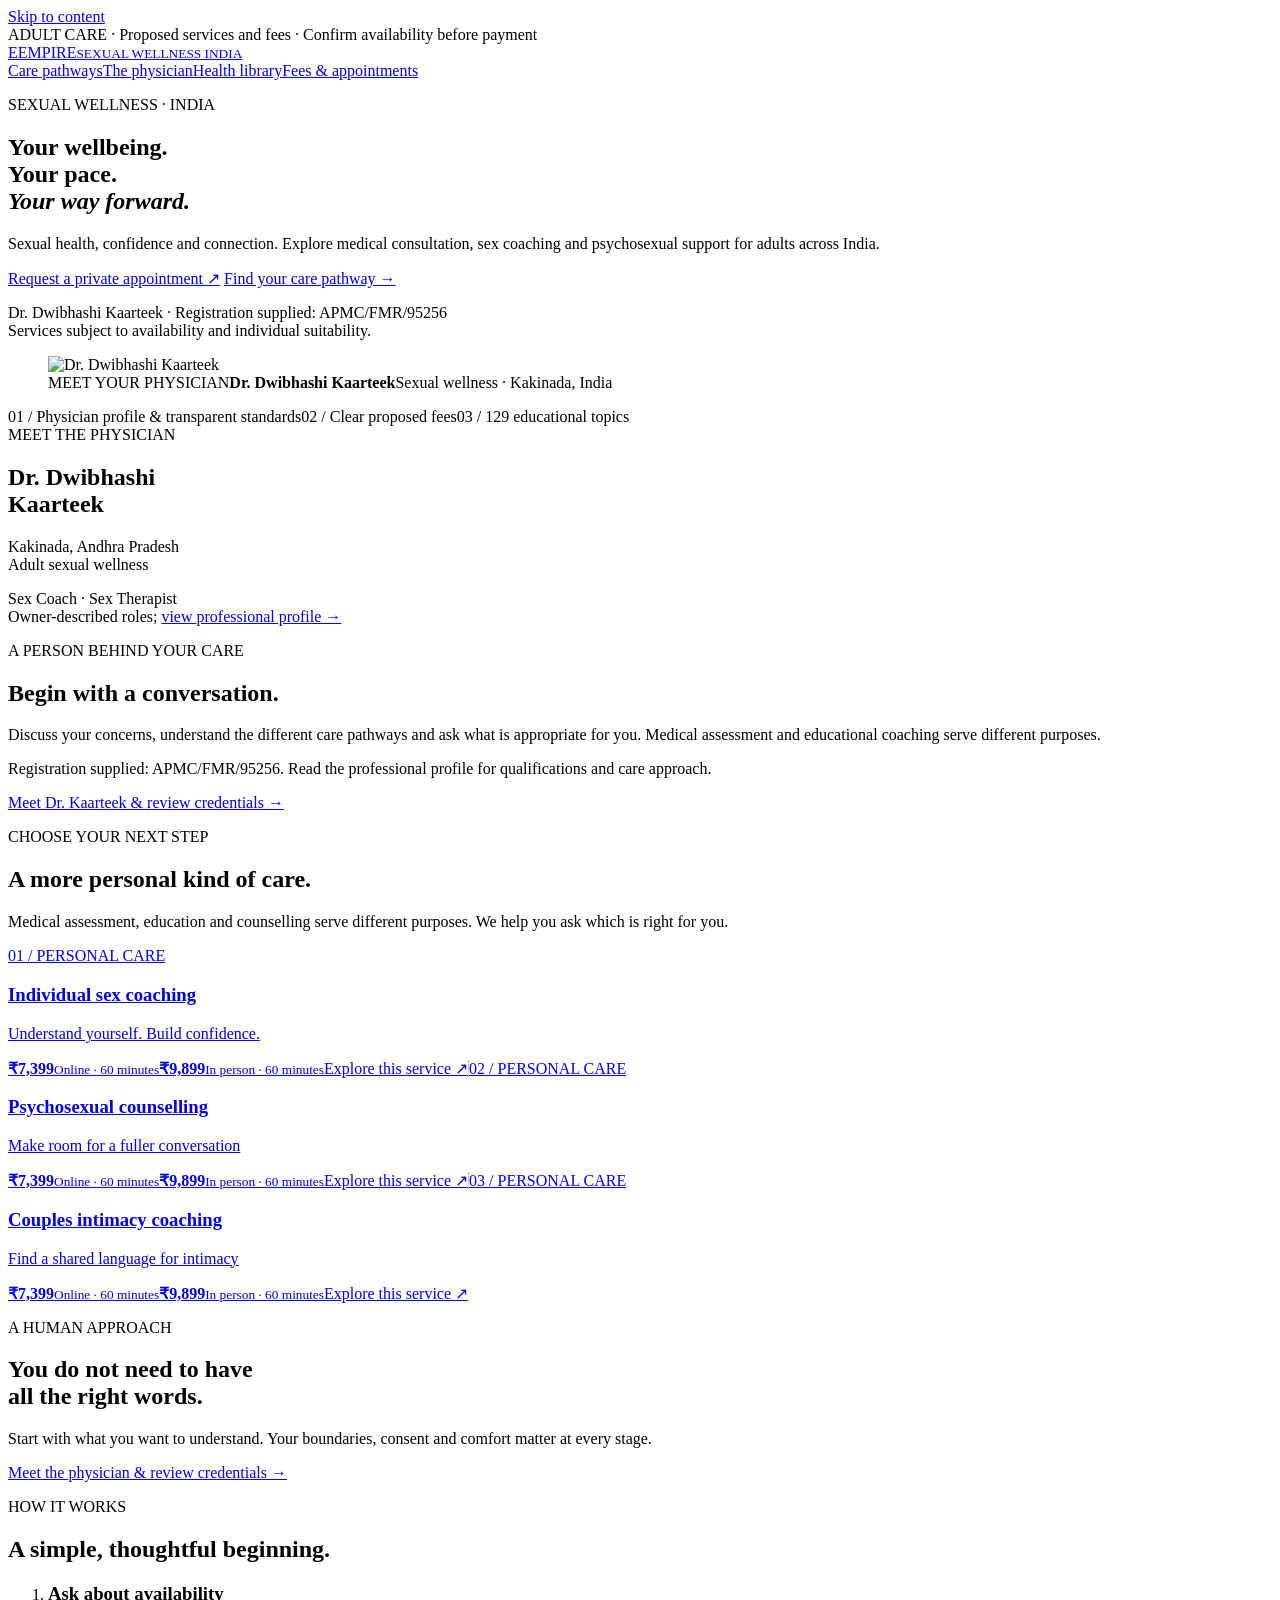
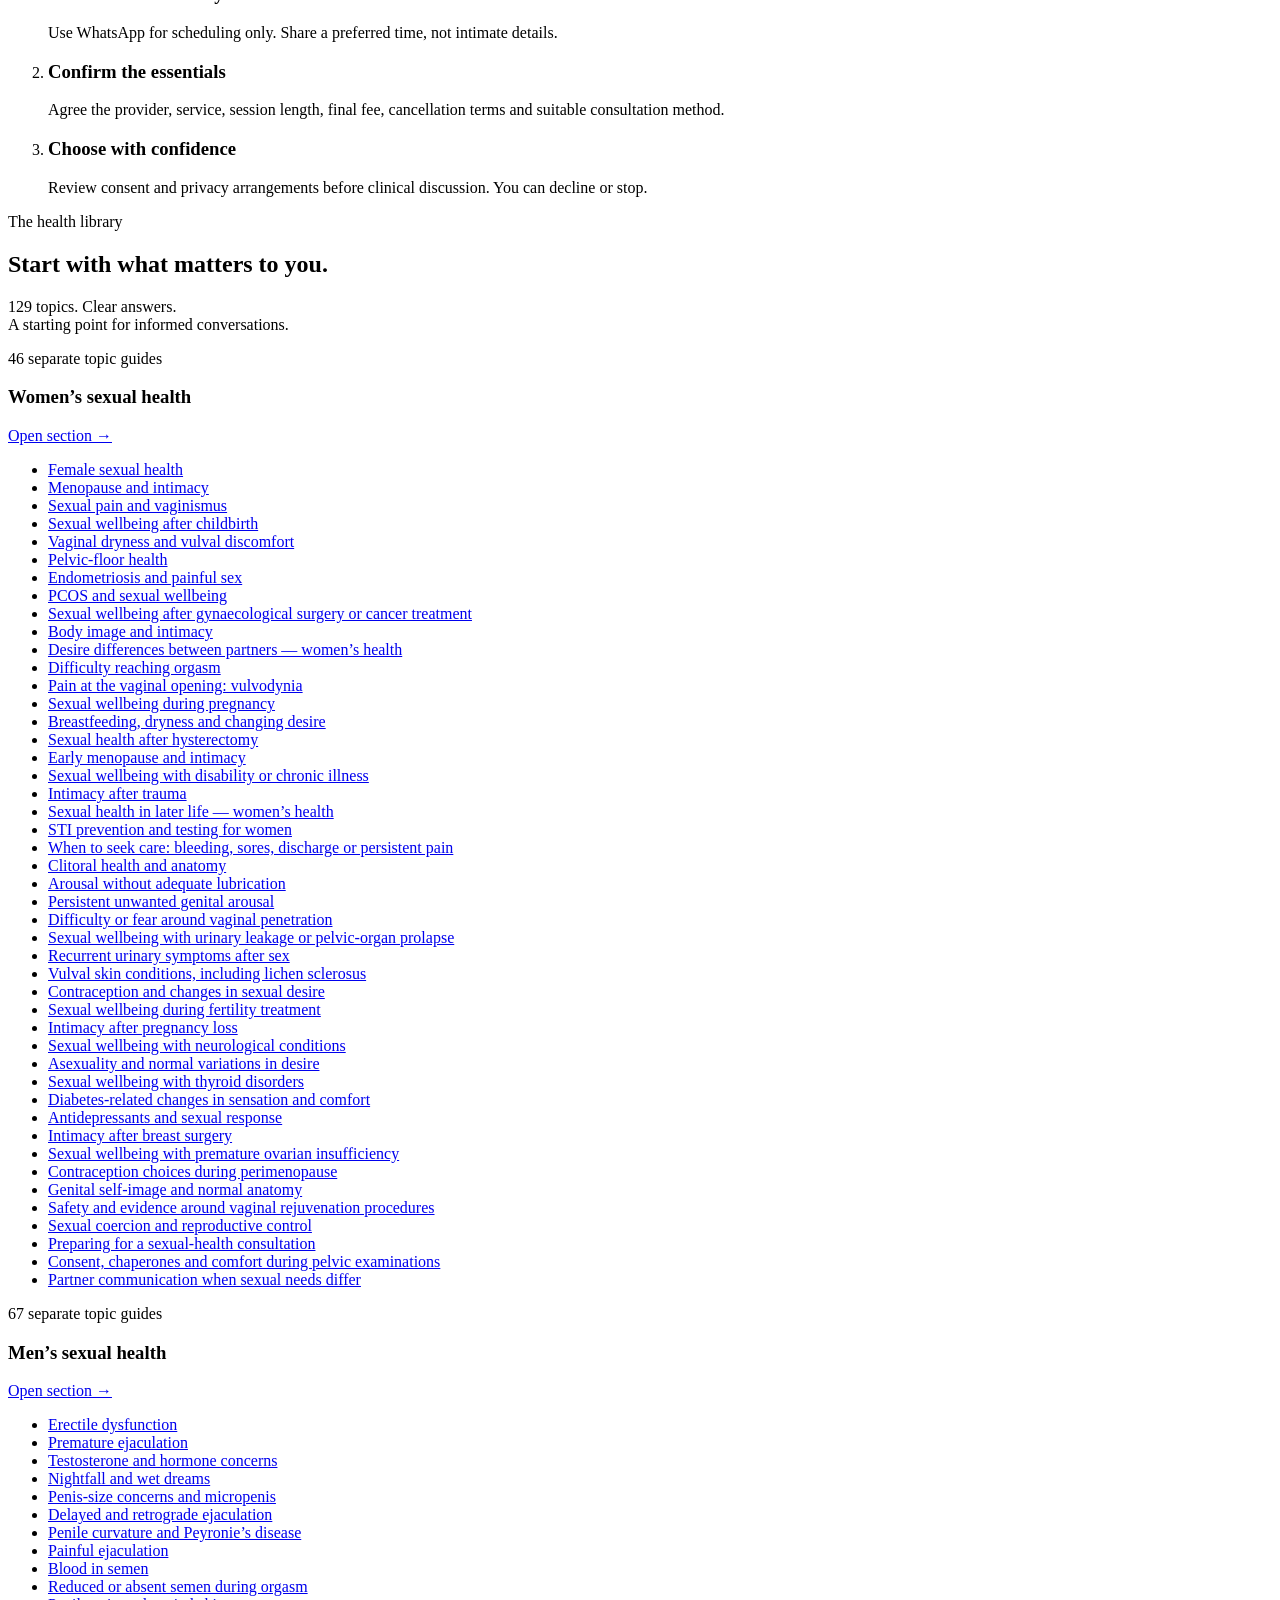
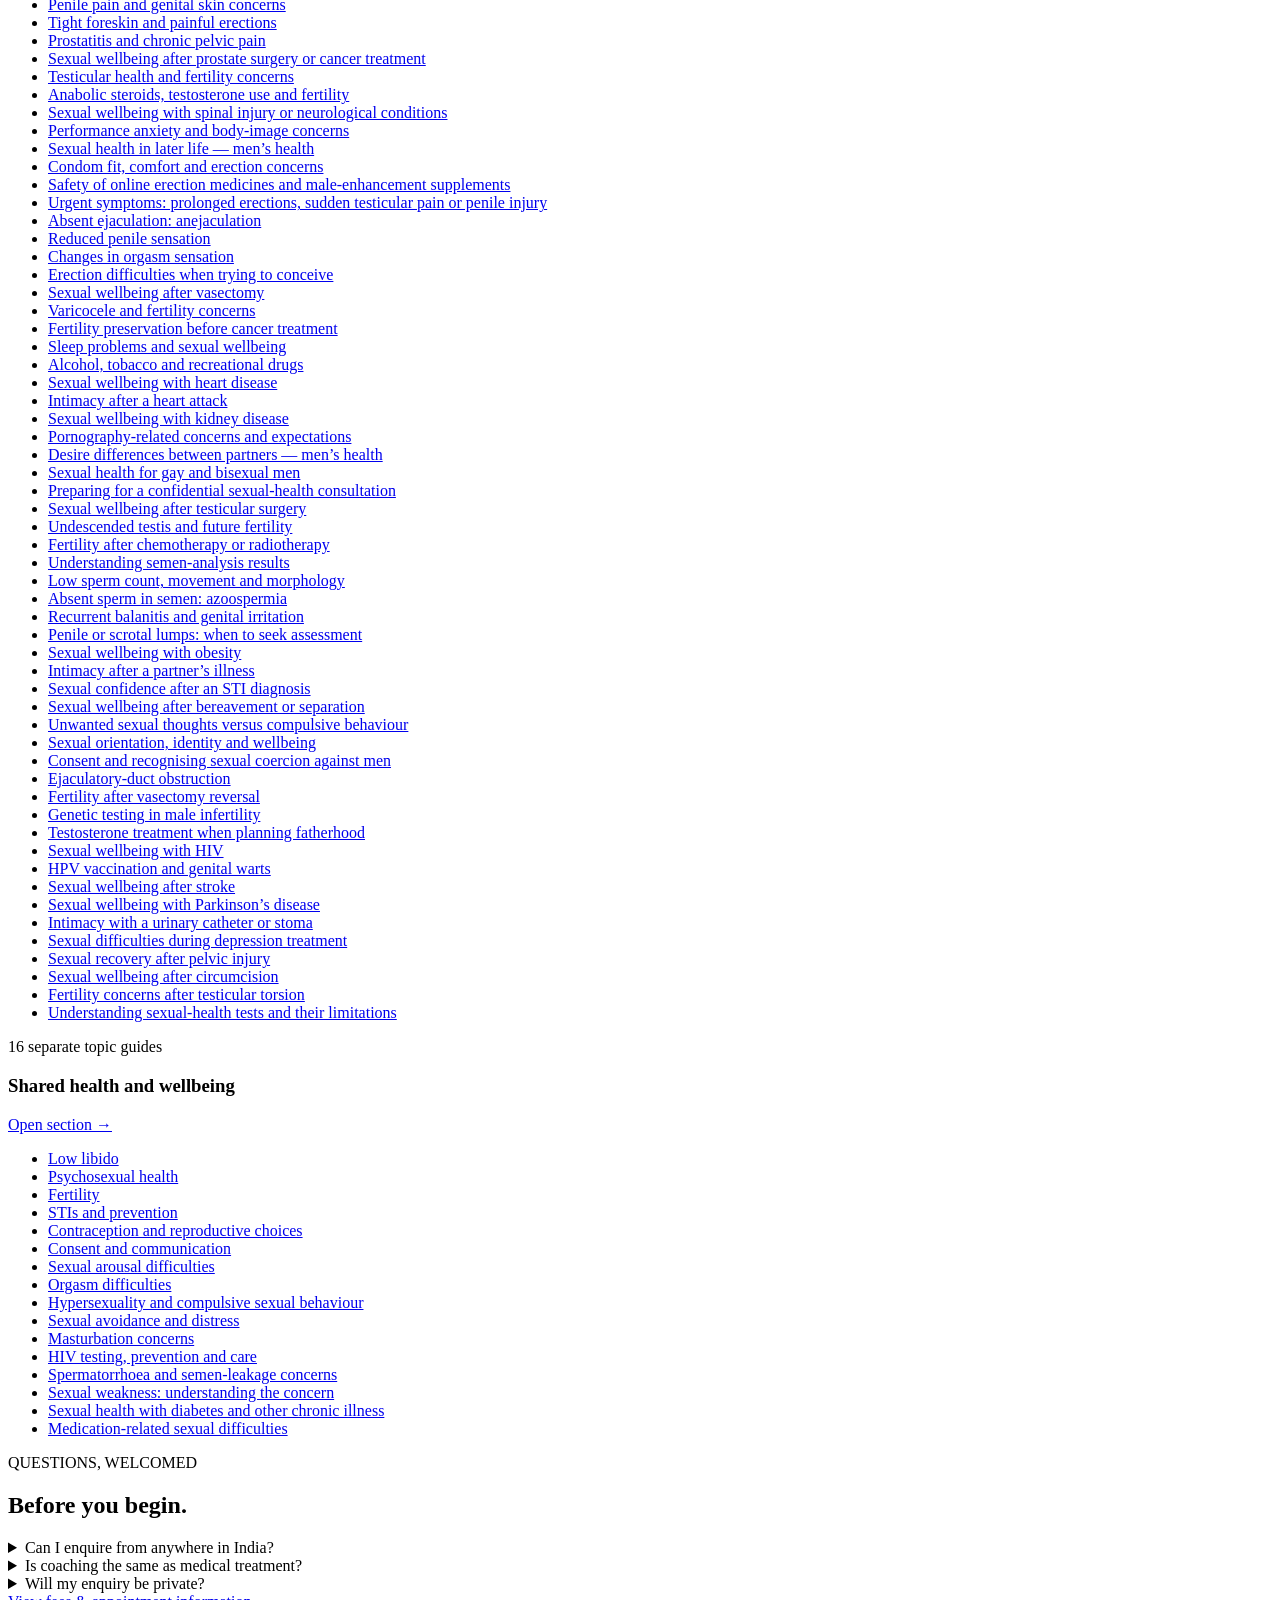
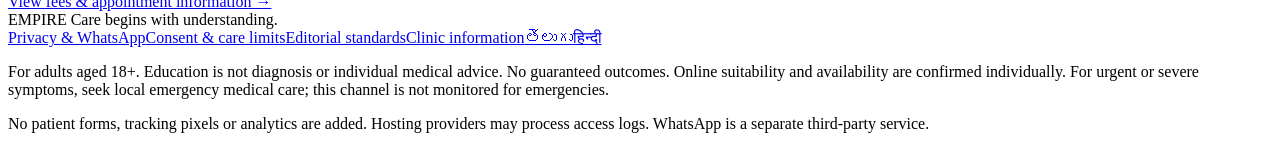
==== commit 529dbacb: "Remove medical consultation card from homepage and service overview" ====
--- a/review-source/index.html
+++ b/review-source/index.html
@@ -1 +1 @@
-<!doctype html><html lang="en"><head><meta charset="utf-8"><meta name="viewport" content="width=device-width,initial-scale=1"><title>Sexual wellness, with dignity | Empire Sexual Wellness India</title><meta name="description" content="Explore medical consultation, individual sex coaching, psychosexual counselling and couples care in India. Proposed fees and private appointment coordination."><meta name="robots" content="index,follow"><link rel="canonical" href="https://dwibhashikarteek-sketch.github.io/empire-sexual-wellness/"><meta property="og:title" content="Sexual wellness, with dignity"><meta property="og:description" content="Explore medical consultation, individual sex coaching, psychosexual counselling and couples care in India. Proposed fees and private appointment coordination."><meta property="og:url" content="https://dwibhashikarteek-sketch.github.io/empire-sexual-wellness/"><meta property="og:type" content="website"><meta property="og:image" content="https://dwibhashikarteek-sketch.github.io/empire-sexual-wellness/assets/clinic-logo.jpeg"><meta name="twitter:card" content="summary"><link rel="icon" href="https://dwibhashikarteek-sketch.github.io/empire-sexual-wellness/assets/favicon.svg"><link rel="stylesheet" href="https://dwibhashikarteek-sketch.github.io/empire-sexual-wellness/assets/style-7e0f6a4b98c7.css"><script type="application/ld+json">{"@context": "https://schema.org", "@type": "WebPage", "name": "Sexual wellness, with dignity", "description": "Explore medical consultation, individual sex coaching, psychosexual counselling and couples care in India. Proposed fees and private appointment coordination.", "url": "https://dwibhashikarteek-sketch.github.io/empire-sexual-wellness/", "inLanguage": "en", "isPartOf": {"@type": "WebSite", "name": "Empire Sexual Wellness India", "url": "https://dwibhashikarteek-sketch.github.io/empire-sexual-wellness/"}}</script><meta name="google-site-verification" content="a0YCDRjMr8XHmLcxnG0msmKz1k7jE6Yk3uujyKIG7pM"><meta name="msvalidate.01" content="0A0A1E83E30EE16FA60308B02266A11E"></head><body><a class="skip" href="#main">Skip to content</a><div class="draft">ADULT CARE · Proposed services and fees · Confirm availability before payment</div><header><div class="wrap head"><a class="brand" href="https://dwibhashikarteek-sketch.github.io/empire-sexual-wellness/"><span class="monogram">E</span><span>EMPIRE<small>SEXUAL WELLNESS INDIA</small></span></a><nav aria-label="Main navigation"><a class="" href="https://dwibhashikarteek-sketch.github.io/empire-sexual-wellness/services/">Care pathways</a><a class="" href="https://dwibhashikarteek-sketch.github.io/empire-sexual-wellness/about/">The physician</a><a class="" href="https://dwibhashikarteek-sketch.github.io/empire-sexual-wellness/#topics">Health library</a><a class="" href="https://dwibhashikarteek-sketch.github.io/empire-sexual-wellness/fees-booking/">Fees & appointments</a></nav></div></header><main id="main"><div class="wrap"><section class="hero refined-hero"><div><p class="eyebrow">SEXUAL WELLNESS · INDIA</p><h1>Your wellbeing.<br>Your pace.<br><em>Your way forward.</em></h1><p class="lead">Sexual health, confidence and connection. Explore medical consultation, sex coaching and psychosexual support for adults across India.</p><a class="button primary" href="https://dwibhashikarteek-sketch.github.io/empire-sexual-wellness/fees-booking/">Request a private appointment ↗</a> <a class="textlink" href="https://dwibhashikarteek-sketch.github.io/empire-sexual-wellness/services/">Find your care pathway →</a><p class="meta">Dr. Dwibhashi Kaarteek · Registration supplied: APMC/FMR/95256<br>Services subject to availability and individual suitability.</p></div><figure class="doctor-portrait"><div class="portrait-window"><img src="https://dwibhashikarteek-sketch.github.io/empire-sexual-wellness/assets/dr-kaarteek-2026.png" width="1145" height="1374" alt="Dr. Dwibhashi Kaarteek" fetchpriority="high" decoding="async"></div><figcaption><span class="eyebrow">MEET YOUR PHYSICIAN</span><strong>Dr. Dwibhashi Kaarteek</strong><span>Sexual wellness · Kakinada, India</span></figcaption></figure></section><div class="strip signature-strip"><span>01 / Physician profile & transparent standards</span><span>02 / Clear proposed fees</span><span>03 / 129 educational topics</span></div><section class="physician-intro" aria-labelledby="physician-intro-title"><div class="physician-identity"><span class="eyebrow">MEET THE PHYSICIAN</span><h2 id="physician-intro-title">Dr. Dwibhashi<br>Kaarteek</h2><p>Kakinada, Andhra Pradesh<br>Adult sexual wellness</p><p class="meta">Sex Coach · Sex Therapist<br>Owner-described roles; <a href="https://dwibhashikarteek-sketch.github.io/empire-sexual-wellness/about/">view professional profile →</a></p></div><div><p class="eyebrow">A PERSON BEHIND YOUR CARE</p><h2>Begin with a conversation.</h2><p>Discuss your concerns, understand the different care pathways and ask what is appropriate for you. Medical assessment and educational coaching serve different purposes.</p><p class="meta">Registration supplied: APMC/FMR/95256. Read the professional profile for qualifications and care approach.</p><a class="textlink" href="https://dwibhashikarteek-sketch.github.io/empire-sexual-wellness/about/">Meet Dr. Kaarteek & review credentials →</a></div></section><section class="section"><p class="eyebrow">CHOOSE YOUR NEXT STEP</p><h2>A more personal kind of care.</h2><p class="lead">Medical assessment, education and counselling serve different purposes. We help you ask which is right for you.</p><div class="servicegrid"><a class="service" href="https://dwibhashikarteek-sketch.github.io/empire-sexual-wellness/medical-consultation/"><span class="eyebrow">01 / PERSONAL CARE</span><h3>Medical consultation</h3><p>A medical starting point</p><strong>₹1,000</strong><small>Proposed fee per session</small><span class="arrow">Explore this service ↗</span></a><a class="service" href="https://dwibhashikarteek-sketch.github.io/empire-sexual-wellness/sex-coaching/"><span class="eyebrow">02 / PERSONAL CARE</span><h3>Individual sex coaching</h3><p>Understand yourself. Build confidence.</p><strong>₹7,399</strong><small>Online · 60 minutes</small><strong>₹9,899</strong><small>In person · 60 minutes</small><span class="arrow">Explore this service ↗</span></a><a class="service" href="https://dwibhashikarteek-sketch.github.io/empire-sexual-wellness/psychosexual-counselling/"><span class="eyebrow">03 / PERSONAL CARE</span><h3>Psychosexual counselling</h3><p>Make room for a fuller conversation</p><strong>₹7,399</strong><small>Online · 60 minutes</small><strong>₹9,899</strong><small>In person · 60 minutes</small><span class="arrow">Explore this service ↗</span></a><a class="service" href="https://dwibhashikarteek-sketch.github.io/empire-sexual-wellness/couples-coaching/"><span class="eyebrow">04 / PERSONAL CARE</span><h3>Couples intimacy coaching</h3><p>Find a shared language for intimacy</p><strong>₹7,399</strong><small>Online · 60 minutes</small><strong>₹9,899</strong><small>In person · 60 minutes</small><span class="arrow">Explore this service ↗</span></a></div></section><section class="light feature"><p class="eyebrow">A HUMAN APPROACH</p><h2>You do not need to have<br>all the right words.</h2><p>Start with what you want to understand. Your boundaries, consent and comfort matter at every stage.</p><a class="" href="https://dwibhashikarteek-sketch.github.io/empire-sexual-wellness/about/">Meet the physician & review credentials →</a></section><section class="section twocol"><div><p class="eyebrow">HOW IT WORKS</p><h2>A simple, thoughtful beginning.</h2></div><ol class="steps"><li><h3>Ask about availability</h3><p>Use WhatsApp for scheduling only. Share a preferred time, not intimate details.</p></li><li><h3>Confirm the essentials</h3><p>Agree the provider, service, session length, final fee, cancellation terms and suitable consultation method.</p></li><li><h3>Choose with confidence</h3><p>Review consent and privacy arrangements before clinical discussion. You can decline or stop.</p></li></ol></section><section id="topics" class="section searchable-library"><div class="sectiontop"><div><div class="eyebrow">The health library</div><h2>Start with what matters to you.</h2></div><p class="muted">129 topics. Clear answers.<br>A starting point for informed conversations.</p></div><div class="library-tools" id="library-tools" hidden><div><label for="topic-search">Find a topic in the health library</label><input id="topic-search" type="search" placeholder="Try desire, pain, confidence…" autocomplete="off" aria-describedby="library-result-count"><p class="meta" id="library-result-count" role="status" aria-live="polite"></p></div><button class="button" type="button" id="library-toggle" aria-expanded="false" aria-controls="library-topic-groups">Show all 129 topics</button></div><p class="library-empty" id="library-empty" hidden>No matching topics. Try a broader word, or clear your search.</p><div class="librarygroups" id="library-topic-groups"><section id="women"><p class="eyebrow">46 separate topic guides</p><h3>Women’s sexual health</h3><a href="library/women/index.html">Open section →</a><ul class="topiclist"><li><a href="en/female-sexual-health/index.html">Female sexual health</a></li><li><a href="en/menopause/index.html">Menopause and intimacy</a></li><li><a href="en/sexual-pain/index.html">Sexual pain and vaginismus</a></li><li><a href="en/women-sexual-wellbeing-after-childbirth/index.html">Sexual wellbeing after childbirth</a></li><li><a href="en/women-vaginal-dryness-and-vulval-discomfort/index.html">Vaginal dryness and vulval discomfort</a></li><li><a href="en/women-pelvic-floor-health/index.html">Pelvic-floor health</a></li><li><a href="en/women-endometriosis-and-painful-sex/index.html">Endometriosis and painful sex</a></li><li><a href="en/women-pcos-and-sexual-wellbeing/index.html">PCOS and sexual wellbeing</a></li><li><a href="en/women-sexual-wellbeing-after-gynaecological-surgery-or-cancer-treatment/index.html">Sexual wellbeing after gynaecological surgery or cancer treatment</a></li><li><a href="en/women-body-image-and-intimacy/index.html">Body image and intimacy</a></li><li><a href="en/women-desire-differences-between-partners/index.html">Desire differences between partners — women’s health</a></li><li><a href="en/women-difficulty-reaching-orgasm/index.html">Difficulty reaching orgasm</a></li><li><a href="en/women-pain-at-the-vaginal-opening-vulvodynia/index.html">Pain at the vaginal opening: vulvodynia</a></li><li><a href="en/women-sexual-wellbeing-during-pregnancy/index.html">Sexual wellbeing during pregnancy</a></li><li><a href="en/women-breastfeeding-dryness-and-changing-desire/index.html">Breastfeeding, dryness and changing desire</a></li><li><a href="en/women-sexual-health-after-hysterectomy/index.html">Sexual health after hysterectomy</a></li><li><a href="en/women-early-menopause-and-intimacy/index.html">Early menopause and intimacy</a></li><li><a href="en/women-sexual-wellbeing-with-disability-or-chronic-illness/index.html">Sexual wellbeing with disability or chronic illness</a></li><li><a href="en/women-intimacy-after-trauma/index.html">Intimacy after trauma</a></li><li><a href="en/women-sexual-health-in-later-life/index.html">Sexual health in later life — women’s health</a></li><li><a href="en/women-sti-prevention-and-testing-for-women/index.html">STI prevention and testing for women</a></li><li><a href="en/women-when-to-seek-care-bleeding-sores-discharge-or-persistent-pain/index.html">When to seek care: bleeding, sores, discharge or persistent pain</a></li><li><a href="en/women-clitoral-health-and-anatomy/index.html">Clitoral health and anatomy</a></li><li><a href="en/women-arousal-without-adequate-lubrication/index.html">Arousal without adequate lubrication</a></li><li><a href="en/women-persistent-unwanted-genital-arousal/index.html">Persistent unwanted genital arousal</a></li><li><a href="en/women-difficulty-or-fear-around-vaginal-penetration/index.html">Difficulty or fear around vaginal penetration</a></li><li><a href="en/women-sexual-wellbeing-with-urinary-leakage-or-pelvic-organ-prolapse/index.html">Sexual wellbeing with urinary leakage or pelvic-organ prolapse</a></li><li><a href="en/women-recurrent-urinary-symptoms-after-sex/index.html">Recurrent urinary symptoms after sex</a></li><li><a href="en/women-vulval-skin-conditions-including-lichen-sclerosus/index.html">Vulval skin conditions, including lichen sclerosus</a></li><li><a href="en/women-contraception-and-changes-in-sexual-desire/index.html">Contraception and changes in sexual desire</a></li><li><a href="en/women-sexual-wellbeing-during-fertility-treatment/index.html">Sexual wellbeing during fertility treatment</a></li><li><a href="en/women-intimacy-after-pregnancy-loss/index.html">Intimacy after pregnancy loss</a></li><li><a href="en/women-sexual-wellbeing-with-neurological-conditions/index.html">Sexual wellbeing with neurological conditions</a></li><li><a href="en/women-asexuality-and-normal-variations-in-desire/index.html">Asexuality and normal variations in desire</a></li><li><a href="en/women-sexual-wellbeing-with-thyroid-disorders/index.html">Sexual wellbeing with thyroid disorders</a></li><li><a href="en/women-diabetes-related-changes-in-sensation-and-comfort/index.html">Diabetes-related changes in sensation and comfort</a></li><li><a href="en/women-antidepressants-and-sexual-response/index.html">Antidepressants and sexual response</a></li><li><a href="en/women-intimacy-after-breast-surgery/index.html">Intimacy after breast surgery</a></li><li><a href="en/women-sexual-wellbeing-with-premature-ovarian-insufficiency/index.html">Sexual wellbeing with premature ovarian insufficiency</a></li><li><a href="en/women-contraception-choices-during-perimenopause/index.html">Contraception choices during perimenopause</a></li><li><a href="en/women-genital-self-image-and-normal-anatomy/index.html">Genital self-image and normal anatomy</a></li><li><a href="en/women-safety-and-evidence-around-vaginal-rejuvenation-procedures/index.html">Safety and evidence around vaginal rejuvenation procedures</a></li><li><a href="en/women-sexual-coercion-and-reproductive-control/index.html">Sexual coercion and reproductive control</a></li><li><a href="en/women-preparing-for-a-sexual-health-consultation/index.html">Preparing for a sexual-health consultation</a></li><li><a href="en/women-consent-chaperones-and-comfort-during-pelvic-examinations/index.html">Consent, chaperones and comfort during pelvic examinations</a></li><li><a href="en/women-partner-communication-when-sexual-needs-differ/index.html">Partner communication when sexual needs differ</a></li></ul></section><section id="men"><p class="eyebrow">67 separate topic guides</p><h3>Men’s sexual health</h3><a href="library/men/index.html">Open section →</a><ul class="topiclist"><li><a href="en/erectile-dysfunction/index.html">Erectile dysfunction</a></li><li><a href="en/premature-ejaculation/index.html">Premature ejaculation</a></li><li><a href="en/testosterone/index.html">Testosterone and hormone concerns</a></li><li><a href="en/nightfall/index.html">Nightfall and wet dreams</a></li><li><a href="en/penis-size/index.html">Penis-size concerns and micropenis</a></li><li><a href="en/men-delayed-and-retrograde-ejaculation/index.html">Delayed and retrograde ejaculation</a></li><li><a href="en/men-penile-curvature-and-peyronies-disease/index.html">Penile curvature and Peyronie’s disease</a></li><li><a href="en/men-painful-ejaculation/index.html">Painful ejaculation</a></li><li><a href="en/men-blood-in-semen/index.html">Blood in semen</a></li><li><a href="en/men-reduced-or-absent-semen-during-orgasm/index.html">Reduced or absent semen during orgasm</a></li><li><a href="en/men-penile-pain-and-genital-skin-concerns/index.html">Penile pain and genital skin concerns</a></li><li><a href="en/men-tight-foreskin-and-painful-erections/index.html">Tight foreskin and painful erections</a></li><li><a href="en/men-prostatitis-and-chronic-pelvic-pain/index.html">Prostatitis and chronic pelvic pain</a></li><li><a href="en/men-sexual-wellbeing-after-prostate-surgery-or-cancer-treatment/index.html">Sexual wellbeing after prostate surgery or cancer treatment</a></li><li><a href="en/men-testicular-health-and-fertility-concerns/index.html">Testicular health and fertility concerns</a></li><li><a href="en/men-anabolic-steroids-testosterone-use-and-fertility/index.html">Anabolic steroids, testosterone use and fertility</a></li><li><a href="en/men-sexual-wellbeing-with-spinal-injury-or-neurological-conditions/index.html">Sexual wellbeing with spinal injury or neurological conditions</a></li><li><a href="en/men-performance-anxiety-and-body-image-concerns/index.html">Performance anxiety and body-image concerns</a></li><li><a href="en/men-sexual-health-in-later-life/index.html">Sexual health in later life — men’s health</a></li><li><a href="en/men-condom-fit-comfort-and-erection-concerns/index.html">Condom fit, comfort and erection concerns</a></li><li><a href="en/men-safety-of-online-erection-medicines-and-male-enhancement-supplements/index.html">Safety of online erection medicines and male-enhancement supplements</a></li><li><a href="en/men-urgent-symptoms-prolonged-erections-sudden-testicular-pain-or-penile-injury/index.html">Urgent symptoms: prolonged erections, sudden testicular pain or penile injury</a></li><li><a href="en/men-absent-ejaculation-anejaculation/index.html">Absent ejaculation: anejaculation</a></li><li><a href="en/men-reduced-penile-sensation/index.html">Reduced penile sensation</a></li><li><a href="en/men-changes-in-orgasm-sensation/index.html">Changes in orgasm sensation</a></li><li><a href="en/men-erection-difficulties-when-trying-to-conceive/index.html">Erection difficulties when trying to conceive</a></li><li><a href="en/men-sexual-wellbeing-after-vasectomy/index.html">Sexual wellbeing after vasectomy</a></li><li><a href="en/men-varicocele-and-fertility-concerns/index.html">Varicocele and fertility concerns</a></li><li><a href="en/men-fertility-preservation-before-cancer-treatment/index.html">Fertility preservation before cancer treatment</a></li><li><a href="en/men-sleep-problems-and-sexual-wellbeing/index.html">Sleep problems and sexual wellbeing</a></li><li><a href="en/men-alcohol-tobacco-and-recreational-drugs/index.html">Alcohol, tobacco and recreational drugs</a></li><li><a href="en/men-sexual-wellbeing-with-heart-disease/index.html">Sexual wellbeing with heart disease</a></li><li><a href="en/men-intimacy-after-a-heart-attack/index.html">Intimacy after a heart attack</a></li><li><a href="en/men-sexual-wellbeing-with-kidney-disease/index.html">Sexual wellbeing with kidney disease</a></li><li><a href="en/men-pornography-related-concerns-and-expectations/index.html">Pornography-related concerns and expectations</a></li><li><a href="en/men-desire-differences-between-partners/index.html">Desire differences between partners — men’s health</a></li><li><a href="en/men-sexual-health-for-gay-and-bisexual-men/index.html">Sexual health for gay and bisexual men</a></li><li><a href="en/men-preparing-for-a-confidential-sexual-health-consultation/index.html">Preparing for a confidential sexual-health consultation</a></li><li><a href="en/men-sexual-wellbeing-after-testicular-surgery/index.html">Sexual wellbeing after testicular surgery</a></li><li><a href="en/men-undescended-testis-and-future-fertility/index.html">Undescended testis and future fertility</a></li><li><a href="en/men-fertility-after-chemotherapy-or-radiotherapy/index.html">Fertility after chemotherapy or radiotherapy</a></li><li><a href="en/men-understanding-semen-analysis-results/index.html">Understanding semen-analysis results</a></li><li><a href="en/men-low-sperm-count-movement-and-morphology/index.html">Low sperm count, movement and morphology</a></li><li><a href="en/men-absent-sperm-in-semen-azoospermia/index.html">Absent sperm in semen: azoospermia</a></li><li><a href="en/men-recurrent-balanitis-and-genital-irritation/index.html">Recurrent balanitis and genital irritation</a></li><li><a href="en/men-penile-or-scrotal-lumps-when-to-seek-assessment/index.html">Penile or scrotal lumps: when to seek assessment</a></li><li><a href="en/men-sexual-wellbeing-with-obesity/index.html">Sexual wellbeing with obesity</a></li><li><a href="en/men-intimacy-after-a-partners-illness/index.html">Intimacy after a partner’s illness</a></li><li><a href="en/men-sexual-confidence-after-an-sti-diagnosis/index.html">Sexual confidence after an STI diagnosis</a></li><li><a href="en/men-sexual-wellbeing-after-bereavement-or-separation/index.html">Sexual wellbeing after bereavement or separation</a></li><li><a href="en/men-unwanted-sexual-thoughts-versus-compulsive-behaviour/index.html">Unwanted sexual thoughts versus compulsive behaviour</a></li><li><a href="en/men-sexual-orientation-identity-and-wellbeing/index.html">Sexual orientation, identity and wellbeing</a></li><li><a href="en/men-consent-and-recognising-sexual-coercion-against-men/index.html">Consent and recognising sexual coercion against men</a></li><li><a href="en/men-ejaculatory-duct-obstruction/index.html">Ejaculatory-duct obstruction</a></li><li><a href="en/men-fertility-after-vasectomy-reversal/index.html">Fertility after vasectomy reversal</a></li><li><a href="en/men-genetic-testing-in-male-infertility/index.html">Genetic testing in male infertility</a></li><li><a href="en/men-testosterone-treatment-when-planning-fatherhood/index.html">Testosterone treatment when planning fatherhood</a></li><li><a href="en/men-sexual-wellbeing-with-hiv/index.html">Sexual wellbeing with HIV</a></li><li><a href="en/men-hpv-vaccination-and-genital-warts/index.html">HPV vaccination and genital warts</a></li><li><a href="en/men-sexual-wellbeing-after-stroke/index.html">Sexual wellbeing after stroke</a></li><li><a href="en/men-sexual-wellbeing-with-parkinsons-disease/index.html">Sexual wellbeing with Parkinson’s disease</a></li><li><a href="en/men-intimacy-with-a-urinary-catheter-or-stoma/index.html">Intimacy with a urinary catheter or stoma</a></li><li><a href="en/men-sexual-difficulties-during-depression-treatment/index.html">Sexual difficulties during depression treatment</a></li><li><a href="en/men-sexual-recovery-after-pelvic-injury/index.html">Sexual recovery after pelvic injury</a></li><li><a href="en/men-sexual-wellbeing-after-circumcision/index.html">Sexual wellbeing after circumcision</a></li><li><a href="en/men-fertility-concerns-after-testicular-torsion/index.html">Fertility concerns after testicular torsion</a></li><li><a href="en/men-understanding-sexual-health-tests-and-their-limitations/index.html">Understanding sexual-health tests and their limitations</a></li></ul></section><section id="shared"><p class="eyebrow">16 separate topic guides</p><h3>Shared health and wellbeing</h3><a href="library/shared/index.html">Open section →</a><ul class="topiclist"><li><a href="en/low-libido/index.html">Low libido</a></li><li><a href="en/psychosexual-health/index.html">Psychosexual health</a></li><li><a href="en/fertility/index.html">Fertility</a></li><li><a href="en/sti-prevention/index.html">STIs and prevention</a></li><li><a href="en/contraception/index.html">Contraception and reproductive choices</a></li><li><a href="en/consent-communication/index.html">Consent and communication</a></li><li><a href="en/arousal-difficulties/index.html">Sexual arousal difficulties</a></li><li><a href="en/orgasm-difficulties/index.html">Orgasm difficulties</a></li><li><a href="en/compulsive-sexual-behaviour/index.html">Hypersexuality and compulsive sexual behaviour</a></li><li><a href="en/sexual-avoidance/index.html">Sexual avoidance and distress</a></li><li><a href="en/masturbation-concerns/index.html">Masturbation concerns</a></li><li><a href="en/hiv/index.html">HIV testing, prevention and care</a></li><li><a href="en/shared-spermatorrhoea-and-semen-leakage-concerns/index.html">Spermatorrhoea and semen-leakage concerns</a></li><li><a href="en/shared-sexual-weakness-understanding-the-concern/index.html">Sexual weakness: understanding the concern</a></li><li><a href="en/shared-sexual-health-with-diabetes-and-other-chronic-illness/index.html">Sexual health with diabetes and other chronic illness</a></li><li><a href="en/shared-medication-related-sexual-difficulties/index.html">Medication-related sexual difficulties</a></li></ul></section></div></section><section class="section"><p class="eyebrow">QUESTIONS, WELCOMED</p><h2>Before you begin.</h2><details><summary>Can I enquire from anywhere in India?</summary><p>Yes. Enquiries are welcome across India. Online care is subject to the clinician’s assessment, availability and applicable professional rules. Some concerns require in-person care.</p></details><details><summary>Is coaching the same as medical treatment?</summary><p>No. Coaching focuses on education and communication. Medical symptoms need an appropriately qualified clinician; mental-health concerns may need a qualified mental-health professional.</p></details><details><summary>Will my enquiry be private?</summary><p>There are no patient forms here. WhatsApp shares your account and message with the recipient and processes data under its own terms. Avoid sending health records, images or intimate histories.</p></details><a class="button" href="https://dwibhashikarteek-sketch.github.io/empire-sexual-wellness/fees-booking/">View fees & appointment information →</a></section></div></main><footer><div class="wrap"><div class="footerbrand">EMPIRE <span>Care begins with understanding.</span></div><div class="footlinks"><a class="" href="https://dwibhashikarteek-sketch.github.io/empire-sexual-wellness/privacy/">Privacy & WhatsApp</a><a class="" href="https://dwibhashikarteek-sketch.github.io/empire-sexual-wellness/consent/">Consent & care limits</a><a class="" href="https://dwibhashikarteek-sketch.github.io/empire-sexual-wellness/editorial/">Editorial standards</a><a class="" href="https://dwibhashikarteek-sketch.github.io/empire-sexual-wellness/clinic/">Clinic information</a><a class="" href="https://dwibhashikarteek-sketch.github.io/empire-sexual-wellness/te/">తెలుగు</a><a class="" href="https://dwibhashikarteek-sketch.github.io/empire-sexual-wellness/hi/">हिन्दी</a></div><p>For adults aged 18+. Education is not diagnosis or individual medical advice. No guaranteed outcomes. Online suitability and availability are confirmed individually. For urgent or severe symptoms, seek local emergency medical care; this channel is not monitored for emergencies.</p><p>No patient forms, tracking pixels or analytics are added. Hosting providers may process access logs. WhatsApp is a separate third-party service.</p></div></footer><script src="https://dwibhashikarteek-sketch.github.io/empire-sexual-wellness/assets/library.js" defer></script></body></html>+<!doctype html><html lang="en"><head><meta charset="utf-8"><meta name="viewport" content="width=device-width,initial-scale=1"><title>Sexual wellness, with dignity | Empire Sexual Wellness India</title><meta name="description" content="Explore medical consultation, individual sex coaching, psychosexual counselling and couples care in India. Proposed fees and private appointment coordination."><meta name="robots" content="index,follow"><link rel="canonical" href="https://dwibhashikarteek-sketch.github.io/empire-sexual-wellness/"><meta property="og:title" content="Sexual wellness, with dignity"><meta property="og:description" content="Explore medical consultation, individual sex coaching, psychosexual counselling and couples care in India. Proposed fees and private appointment coordination."><meta property="og:url" content="https://dwibhashikarteek-sketch.github.io/empire-sexual-wellness/"><meta property="og:type" content="website"><meta property="og:image" content="https://dwibhashikarteek-sketch.github.io/empire-sexual-wellness/assets/clinic-logo.jpeg"><meta name="twitter:card" content="summary"><link rel="icon" href="https://dwibhashikarteek-sketch.github.io/empire-sexual-wellness/assets/favicon.svg"><link rel="stylesheet" href="https://dwibhashikarteek-sketch.github.io/empire-sexual-wellness/assets/style-7e0f6a4b98c7.css"><script type="application/ld+json">{"@context": "https://schema.org", "@type": "WebPage", "name": "Sexual wellness, with dignity", "description": "Explore medical consultation, individual sex coaching, psychosexual counselling and couples care in India. Proposed fees and private appointment coordination.", "url": "https://dwibhashikarteek-sketch.github.io/empire-sexual-wellness/", "inLanguage": "en", "isPartOf": {"@type": "WebSite", "name": "Empire Sexual Wellness India", "url": "https://dwibhashikarteek-sketch.github.io/empire-sexual-wellness/"}}</script><meta name="google-site-verification" content="a0YCDRjMr8XHmLcxnG0msmKz1k7jE6Yk3uujyKIG7pM"><meta name="msvalidate.01" content="0A0A1E83E30EE16FA60308B02266A11E"><style>@media(min-width:1001px){.servicegrid.care-grid-three,.article .servicegrid.care-grid-three{grid-template-columns:repeat(3,minmax(0,1fr))}.servicegrid.care-grid-three .service{border-bottom:0;border-right:1px solid #d4c5a5}.servicegrid.care-grid-three .service:last-child{border-right:0}}</style></head><body><a class="skip" href="#main">Skip to content</a><div class="draft">ADULT CARE · Proposed services and fees · Confirm availability before payment</div><header><div class="wrap head"><a class="brand" href="https://dwibhashikarteek-sketch.github.io/empire-sexual-wellness/"><span class="monogram">E</span><span>EMPIRE<small>SEXUAL WELLNESS INDIA</small></span></a><nav aria-label="Main navigation"><a class="" href="https://dwibhashikarteek-sketch.github.io/empire-sexual-wellness/services/">Care pathways</a><a class="" href="https://dwibhashikarteek-sketch.github.io/empire-sexual-wellness/about/">The physician</a><a class="" href="https://dwibhashikarteek-sketch.github.io/empire-sexual-wellness/#topics">Health library</a><a class="" href="https://dwibhashikarteek-sketch.github.io/empire-sexual-wellness/fees-booking/">Fees & appointments</a></nav></div></header><main id="main"><div class="wrap"><section class="hero refined-hero"><div><p class="eyebrow">SEXUAL WELLNESS · INDIA</p><h1>Your wellbeing.<br>Your pace.<br><em>Your way forward.</em></h1><p class="lead">Sexual health, confidence and connection. Explore medical consultation, sex coaching and psychosexual support for adults across India.</p><a class="button primary" href="https://dwibhashikarteek-sketch.github.io/empire-sexual-wellness/fees-booking/">Request a private appointment ↗</a> <a class="textlink" href="https://dwibhashikarteek-sketch.github.io/empire-sexual-wellness/services/">Find your care pathway →</a><p class="meta">Dr. Dwibhashi Kaarteek · Registration supplied: APMC/FMR/95256<br>Services subject to availability and individual suitability.</p></div><figure class="doctor-portrait"><div class="portrait-window"><img src="https://dwibhashikarteek-sketch.github.io/empire-sexual-wellness/assets/dr-kaarteek-2026.png" width="1145" height="1374" alt="Dr. Dwibhashi Kaarteek" fetchpriority="high" decoding="async"></div><figcaption><span class="eyebrow">MEET YOUR PHYSICIAN</span><strong>Dr. Dwibhashi Kaarteek</strong><span>Sexual wellness · Kakinada, India</span></figcaption></figure></section><div class="strip signature-strip"><span>01 / Physician profile & transparent standards</span><span>02 / Clear proposed fees</span><span>03 / 129 educational topics</span></div><section class="physician-intro" aria-labelledby="physician-intro-title"><div class="physician-identity"><span class="eyebrow">MEET THE PHYSICIAN</span><h2 id="physician-intro-title">Dr. Dwibhashi<br>Kaarteek</h2><p>Kakinada, Andhra Pradesh<br>Adult sexual wellness</p><p class="meta">Sex Coach · Sex Therapist<br>Owner-described roles; <a href="https://dwibhashikarteek-sketch.github.io/empire-sexual-wellness/about/">view professional profile →</a></p></div><div><p class="eyebrow">A PERSON BEHIND YOUR CARE</p><h2>Begin with a conversation.</h2><p>Discuss your concerns, understand the different care pathways and ask what is appropriate for you. Medical assessment and educational coaching serve different purposes.</p><p class="meta">Registration supplied: APMC/FMR/95256. Read the professional profile for qualifications and care approach.</p><a class="textlink" href="https://dwibhashikarteek-sketch.github.io/empire-sexual-wellness/about/">Meet Dr. Kaarteek & review credentials →</a></div></section><section class="section"><p class="eyebrow">CHOOSE YOUR NEXT STEP</p><h2>A more personal kind of care.</h2><p class="lead">Medical assessment, education and counselling serve different purposes. We help you ask which is right for you.</p><div class="servicegrid care-grid-three"><a class="service" href="https://dwibhashikarteek-sketch.github.io/empire-sexual-wellness/sex-coaching/"><span class="eyebrow">01 / PERSONAL CARE</span><h3>Individual sex coaching</h3><p>Understand yourself. Build confidence.</p><strong>₹7,399</strong><small>Online · 60 minutes</small><strong>₹9,899</strong><small>In person · 60 minutes</small><span class="arrow">Explore this service ↗</span></a><a class="service" href="https://dwibhashikarteek-sketch.github.io/empire-sexual-wellness/psychosexual-counselling/"><span class="eyebrow">02 / PERSONAL CARE</span><h3>Psychosexual counselling</h3><p>Make room for a fuller conversation</p><strong>₹7,399</strong><small>Online · 60 minutes</small><strong>₹9,899</strong><small>In person · 60 minutes</small><span class="arrow">Explore this service ↗</span></a><a class="service" href="https://dwibhashikarteek-sketch.github.io/empire-sexual-wellness/couples-coaching/"><span class="eyebrow">03 / PERSONAL CARE</span><h3>Couples intimacy coaching</h3><p>Find a shared language for intimacy</p><strong>₹7,399</strong><small>Online · 60 minutes</small><strong>₹9,899</strong><small>In person · 60 minutes</small><span class="arrow">Explore this service ↗</span></a></div></section><section class="light feature"><p class="eyebrow">A HUMAN APPROACH</p><h2>You do not need to have<br>all the right words.</h2><p>Start with what you want to understand. Your boundaries, consent and comfort matter at every stage.</p><a class="" href="https://dwibhashikarteek-sketch.github.io/empire-sexual-wellness/about/">Meet the physician & review credentials →</a></section><section class="section twocol"><div><p class="eyebrow">HOW IT WORKS</p><h2>A simple, thoughtful beginning.</h2></div><ol class="steps"><li><h3>Ask about availability</h3><p>Use WhatsApp for scheduling only. Share a preferred time, not intimate details.</p></li><li><h3>Confirm the essentials</h3><p>Agree the provider, service, session length, final fee, cancellation terms and suitable consultation method.</p></li><li><h3>Choose with confidence</h3><p>Review consent and privacy arrangements before clinical discussion. You can decline or stop.</p></li></ol></section><section id="topics" class="section searchable-library"><div class="sectiontop"><div><div class="eyebrow">The health library</div><h2>Start with what matters to you.</h2></div><p class="muted">129 topics. Clear answers.<br>A starting point for informed conversations.</p></div><div class="library-tools" id="library-tools" hidden><div><label for="topic-search">Find a topic in the health library</label><input id="topic-search" type="search" placeholder="Try desire, pain, confidence…" autocomplete="off" aria-describedby="library-result-count"><p class="meta" id="library-result-count" role="status" aria-live="polite"></p></div><button class="button" type="button" id="library-toggle" aria-expanded="false" aria-controls="library-topic-groups">Show all 129 topics</button></div><p class="library-empty" id="library-empty" hidden>No matching topics. Try a broader word, or clear your search.</p><div class="librarygroups" id="library-topic-groups"><section id="women"><p class="eyebrow">46 separate topic guides</p><h3>Women’s sexual health</h3><a href="library/women/index.html">Open section →</a><ul class="topiclist"><li><a href="en/female-sexual-health/index.html">Female sexual health</a></li><li><a href="en/menopause/index.html">Menopause and intimacy</a></li><li><a href="en/sexual-pain/index.html">Sexual pain and vaginismus</a></li><li><a href="en/women-sexual-wellbeing-after-childbirth/index.html">Sexual wellbeing after childbirth</a></li><li><a href="en/women-vaginal-dryness-and-vulval-discomfort/index.html">Vaginal dryness and vulval discomfort</a></li><li><a href="en/women-pelvic-floor-health/index.html">Pelvic-floor health</a></li><li><a href="en/women-endometriosis-and-painful-sex/index.html">Endometriosis and painful sex</a></li><li><a href="en/women-pcos-and-sexual-wellbeing/index.html">PCOS and sexual wellbeing</a></li><li><a href="en/women-sexual-wellbeing-after-gynaecological-surgery-or-cancer-treatment/index.html">Sexual wellbeing after gynaecological surgery or cancer treatment</a></li><li><a href="en/women-body-image-and-intimacy/index.html">Body image and intimacy</a></li><li><a href="en/women-desire-differences-between-partners/index.html">Desire differences between partners — women’s health</a></li><li><a href="en/women-difficulty-reaching-orgasm/index.html">Difficulty reaching orgasm</a></li><li><a href="en/women-pain-at-the-vaginal-opening-vulvodynia/index.html">Pain at the vaginal opening: vulvodynia</a></li><li><a href="en/women-sexual-wellbeing-during-pregnancy/index.html">Sexual wellbeing during pregnancy</a></li><li><a href="en/women-breastfeeding-dryness-and-changing-desire/index.html">Breastfeeding, dryness and changing desire</a></li><li><a href="en/women-sexual-health-after-hysterectomy/index.html">Sexual health after hysterectomy</a></li><li><a href="en/women-early-menopause-and-intimacy/index.html">Early menopause and intimacy</a></li><li><a href="en/women-sexual-wellbeing-with-disability-or-chronic-illness/index.html">Sexual wellbeing with disability or chronic illness</a></li><li><a href="en/women-intimacy-after-trauma/index.html">Intimacy after trauma</a></li><li><a href="en/women-sexual-health-in-later-life/index.html">Sexual health in later life — women’s health</a></li><li><a href="en/women-sti-prevention-and-testing-for-women/index.html">STI prevention and testing for women</a></li><li><a href="en/women-when-to-seek-care-bleeding-sores-discharge-or-persistent-pain/index.html">When to seek care: bleeding, sores, discharge or persistent pain</a></li><li><a href="en/women-clitoral-health-and-anatomy/index.html">Clitoral health and anatomy</a></li><li><a href="en/women-arousal-without-adequate-lubrication/index.html">Arousal without adequate lubrication</a></li><li><a href="en/women-persistent-unwanted-genital-arousal/index.html">Persistent unwanted genital arousal</a></li><li><a href="en/women-difficulty-or-fear-around-vaginal-penetration/index.html">Difficulty or fear around vaginal penetration</a></li><li><a href="en/women-sexual-wellbeing-with-urinary-leakage-or-pelvic-organ-prolapse/index.html">Sexual wellbeing with urinary leakage or pelvic-organ prolapse</a></li><li><a href="en/women-recurrent-urinary-symptoms-after-sex/index.html">Recurrent urinary symptoms after sex</a></li><li><a href="en/women-vulval-skin-conditions-including-lichen-sclerosus/index.html">Vulval skin conditions, including lichen sclerosus</a></li><li><a href="en/women-contraception-and-changes-in-sexual-desire/index.html">Contraception and changes in sexual desire</a></li><li><a href="en/women-sexual-wellbeing-during-fertility-treatment/index.html">Sexual wellbeing during fertility treatment</a></li><li><a href="en/women-intimacy-after-pregnancy-loss/index.html">Intimacy after pregnancy loss</a></li><li><a href="en/women-sexual-wellbeing-with-neurological-conditions/index.html">Sexual wellbeing with neurological conditions</a></li><li><a href="en/women-asexuality-and-normal-variations-in-desire/index.html">Asexuality and normal variations in desire</a></li><li><a href="en/women-sexual-wellbeing-with-thyroid-disorders/index.html">Sexual wellbeing with thyroid disorders</a></li><li><a href="en/women-diabetes-related-changes-in-sensation-and-comfort/index.html">Diabetes-related changes in sensation and comfort</a></li><li><a href="en/women-antidepressants-and-sexual-response/index.html">Antidepressants and sexual response</a></li><li><a href="en/women-intimacy-after-breast-surgery/index.html">Intimacy after breast surgery</a></li><li><a href="en/women-sexual-wellbeing-with-premature-ovarian-insufficiency/index.html">Sexual wellbeing with premature ovarian insufficiency</a></li><li><a href="en/women-contraception-choices-during-perimenopause/index.html">Contraception choices during perimenopause</a></li><li><a href="en/women-genital-self-image-and-normal-anatomy/index.html">Genital self-image and normal anatomy</a></li><li><a href="en/women-safety-and-evidence-around-vaginal-rejuvenation-procedures/index.html">Safety and evidence around vaginal rejuvenation procedures</a></li><li><a href="en/women-sexual-coercion-and-reproductive-control/index.html">Sexual coercion and reproductive control</a></li><li><a href="en/women-preparing-for-a-sexual-health-consultation/index.html">Preparing for a sexual-health consultation</a></li><li><a href="en/women-consent-chaperones-and-comfort-during-pelvic-examinations/index.html">Consent, chaperones and comfort during pelvic examinations</a></li><li><a href="en/women-partner-communication-when-sexual-needs-differ/index.html">Partner communication when sexual needs differ</a></li></ul></section><section id="men"><p class="eyebrow">67 separate topic guides</p><h3>Men’s sexual health</h3><a href="library/men/index.html">Open section →</a><ul class="topiclist"><li><a href="en/erectile-dysfunction/index.html">Erectile dysfunction</a></li><li><a href="en/premature-ejaculation/index.html">Premature ejaculation</a></li><li><a href="en/testosterone/index.html">Testosterone and hormone concerns</a></li><li><a href="en/nightfall/index.html">Nightfall and wet dreams</a></li><li><a href="en/penis-size/index.html">Penis-size concerns and micropenis</a></li><li><a href="en/men-delayed-and-retrograde-ejaculation/index.html">Delayed and retrograde ejaculation</a></li><li><a href="en/men-penile-curvature-and-peyronies-disease/index.html">Penile curvature and Peyronie’s disease</a></li><li><a href="en/men-painful-ejaculation/index.html">Painful ejaculation</a></li><li><a href="en/men-blood-in-semen/index.html">Blood in semen</a></li><li><a href="en/men-reduced-or-absent-semen-during-orgasm/index.html">Reduced or absent semen during orgasm</a></li><li><a href="en/men-penile-pain-and-genital-skin-concerns/index.html">Penile pain and genital skin concerns</a></li><li><a href="en/men-tight-foreskin-and-painful-erections/index.html">Tight foreskin and painful erections</a></li><li><a href="en/men-prostatitis-and-chronic-pelvic-pain/index.html">Prostatitis and chronic pelvic pain</a></li><li><a href="en/men-sexual-wellbeing-after-prostate-surgery-or-cancer-treatment/index.html">Sexual wellbeing after prostate surgery or cancer treatment</a></li><li><a href="en/men-testicular-health-and-fertility-concerns/index.html">Testicular health and fertility concerns</a></li><li><a href="en/men-anabolic-steroids-testosterone-use-and-fertility/index.html">Anabolic steroids, testosterone use and fertility</a></li><li><a href="en/men-sexual-wellbeing-with-spinal-injury-or-neurological-conditions/index.html">Sexual wellbeing with spinal injury or neurological conditions</a></li><li><a href="en/men-performance-anxiety-and-body-image-concerns/index.html">Performance anxiety and body-image concerns</a></li><li><a href="en/men-sexual-health-in-later-life/index.html">Sexual health in later life — men’s health</a></li><li><a href="en/men-condom-fit-comfort-and-erection-concerns/index.html">Condom fit, comfort and erection concerns</a></li><li><a href="en/men-safety-of-online-erection-medicines-and-male-enhancement-supplements/index.html">Safety of online erection medicines and male-enhancement supplements</a></li><li><a href="en/men-urgent-symptoms-prolonged-erections-sudden-testicular-pain-or-penile-injury/index.html">Urgent symptoms: prolonged erections, sudden testicular pain or penile injury</a></li><li><a href="en/men-absent-ejaculation-anejaculation/index.html">Absent ejaculation: anejaculation</a></li><li><a href="en/men-reduced-penile-sensation/index.html">Reduced penile sensation</a></li><li><a href="en/men-changes-in-orgasm-sensation/index.html">Changes in orgasm sensation</a></li><li><a href="en/men-erection-difficulties-when-trying-to-conceive/index.html">Erection difficulties when trying to conceive</a></li><li><a href="en/men-sexual-wellbeing-after-vasectomy/index.html">Sexual wellbeing after vasectomy</a></li><li><a href="en/men-varicocele-and-fertility-concerns/index.html">Varicocele and fertility concerns</a></li><li><a href="en/men-fertility-preservation-before-cancer-treatment/index.html">Fertility preservation before cancer treatment</a></li><li><a href="en/men-sleep-problems-and-sexual-wellbeing/index.html">Sleep problems and sexual wellbeing</a></li><li><a href="en/men-alcohol-tobacco-and-recreational-drugs/index.html">Alcohol, tobacco and recreational drugs</a></li><li><a href="en/men-sexual-wellbeing-with-heart-disease/index.html">Sexual wellbeing with heart disease</a></li><li><a href="en/men-intimacy-after-a-heart-attack/index.html">Intimacy after a heart attack</a></li><li><a href="en/men-sexual-wellbeing-with-kidney-disease/index.html">Sexual wellbeing with kidney disease</a></li><li><a href="en/men-pornography-related-concerns-and-expectations/index.html">Pornography-related concerns and expectations</a></li><li><a href="en/men-desire-differences-between-partners/index.html">Desire differences between partners — men’s health</a></li><li><a href="en/men-sexual-health-for-gay-and-bisexual-men/index.html">Sexual health for gay and bisexual men</a></li><li><a href="en/men-preparing-for-a-confidential-sexual-health-consultation/index.html">Preparing for a confidential sexual-health consultation</a></li><li><a href="en/men-sexual-wellbeing-after-testicular-surgery/index.html">Sexual wellbeing after testicular surgery</a></li><li><a href="en/men-undescended-testis-and-future-fertility/index.html">Undescended testis and future fertility</a></li><li><a href="en/men-fertility-after-chemotherapy-or-radiotherapy/index.html">Fertility after chemotherapy or radiotherapy</a></li><li><a href="en/men-understanding-semen-analysis-results/index.html">Understanding semen-analysis results</a></li><li><a href="en/men-low-sperm-count-movement-and-morphology/index.html">Low sperm count, movement and morphology</a></li><li><a href="en/men-absent-sperm-in-semen-azoospermia/index.html">Absent sperm in semen: azoospermia</a></li><li><a href="en/men-recurrent-balanitis-and-genital-irritation/index.html">Recurrent balanitis and genital irritation</a></li><li><a href="en/men-penile-or-scrotal-lumps-when-to-seek-assessment/index.html">Penile or scrotal lumps: when to seek assessment</a></li><li><a href="en/men-sexual-wellbeing-with-obesity/index.html">Sexual wellbeing with obesity</a></li><li><a href="en/men-intimacy-after-a-partners-illness/index.html">Intimacy after a partner’s illness</a></li><li><a href="en/men-sexual-confidence-after-an-sti-diagnosis/index.html">Sexual confidence after an STI diagnosis</a></li><li><a href="en/men-sexual-wellbeing-after-bereavement-or-separation/index.html">Sexual wellbeing after bereavement or separation</a></li><li><a href="en/men-unwanted-sexual-thoughts-versus-compulsive-behaviour/index.html">Unwanted sexual thoughts versus compulsive behaviour</a></li><li><a href="en/men-sexual-orientation-identity-and-wellbeing/index.html">Sexual orientation, identity and wellbeing</a></li><li><a href="en/men-consent-and-recognising-sexual-coercion-against-men/index.html">Consent and recognising sexual coercion against men</a></li><li><a href="en/men-ejaculatory-duct-obstruction/index.html">Ejaculatory-duct obstruction</a></li><li><a href="en/men-fertility-after-vasectomy-reversal/index.html">Fertility after vasectomy reversal</a></li><li><a href="en/men-genetic-testing-in-male-infertility/index.html">Genetic testing in male infertility</a></li><li><a href="en/men-testosterone-treatment-when-planning-fatherhood/index.html">Testosterone treatment when planning fatherhood</a></li><li><a href="en/men-sexual-wellbeing-with-hiv/index.html">Sexual wellbeing with HIV</a></li><li><a href="en/men-hpv-vaccination-and-genital-warts/index.html">HPV vaccination and genital warts</a></li><li><a href="en/men-sexual-wellbeing-after-stroke/index.html">Sexual wellbeing after stroke</a></li><li><a href="en/men-sexual-wellbeing-with-parkinsons-disease/index.html">Sexual wellbeing with Parkinson’s disease</a></li><li><a href="en/men-intimacy-with-a-urinary-catheter-or-stoma/index.html">Intimacy with a urinary catheter or stoma</a></li><li><a href="en/men-sexual-difficulties-during-depression-treatment/index.html">Sexual difficulties during depression treatment</a></li><li><a href="en/men-sexual-recovery-after-pelvic-injury/index.html">Sexual recovery after pelvic injury</a></li><li><a href="en/men-sexual-wellbeing-after-circumcision/index.html">Sexual wellbeing after circumcision</a></li><li><a href="en/men-fertility-concerns-after-testicular-torsion/index.html">Fertility concerns after testicular torsion</a></li><li><a href="en/men-understanding-sexual-health-tests-and-their-limitations/index.html">Understanding sexual-health tests and their limitations</a></li></ul></section><section id="shared"><p class="eyebrow">16 separate topic guides</p><h3>Shared health and wellbeing</h3><a href="library/shared/index.html">Open section →</a><ul class="topiclist"><li><a href="en/low-libido/index.html">Low libido</a></li><li><a href="en/psychosexual-health/index.html">Psychosexual health</a></li><li><a href="en/fertility/index.html">Fertility</a></li><li><a href="en/sti-prevention/index.html">STIs and prevention</a></li><li><a href="en/contraception/index.html">Contraception and reproductive choices</a></li><li><a href="en/consent-communication/index.html">Consent and communication</a></li><li><a href="en/arousal-difficulties/index.html">Sexual arousal difficulties</a></li><li><a href="en/orgasm-difficulties/index.html">Orgasm difficulties</a></li><li><a href="en/compulsive-sexual-behaviour/index.html">Hypersexuality and compulsive sexual behaviour</a></li><li><a href="en/sexual-avoidance/index.html">Sexual avoidance and distress</a></li><li><a href="en/masturbation-concerns/index.html">Masturbation concerns</a></li><li><a href="en/hiv/index.html">HIV testing, prevention and care</a></li><li><a href="en/shared-spermatorrhoea-and-semen-leakage-concerns/index.html">Spermatorrhoea and semen-leakage concerns</a></li><li><a href="en/shared-sexual-weakness-understanding-the-concern/index.html">Sexual weakness: understanding the concern</a></li><li><a href="en/shared-sexual-health-with-diabetes-and-other-chronic-illness/index.html">Sexual health with diabetes and other chronic illness</a></li><li><a href="en/shared-medication-related-sexual-difficulties/index.html">Medication-related sexual difficulties</a></li></ul></section></div></section><section class="section"><p class="eyebrow">QUESTIONS, WELCOMED</p><h2>Before you begin.</h2><details><summary>Can I enquire from anywhere in India?</summary><p>Yes. Enquiries are welcome across India. Online care is subject to the clinician’s assessment, availability and applicable professional rules. Some concerns require in-person care.</p></details><details><summary>Is coaching the same as medical treatment?</summary><p>No. Coaching focuses on education and communication. Medical symptoms need an appropriately qualified clinician; mental-health concerns may need a qualified mental-health professional.</p></details><details><summary>Will my enquiry be private?</summary><p>There are no patient forms here. WhatsApp shares your account and message with the recipient and processes data under its own terms. Avoid sending health records, images or intimate histories.</p></details><a class="button" href="https://dwibhashikarteek-sketch.github.io/empire-sexual-wellness/fees-booking/">View fees & appointment information →</a></section></div></main><footer><div class="wrap"><div class="footerbrand">EMPIRE <span>Care begins with understanding.</span></div><div class="footlinks"><a class="" href="https://dwibhashikarteek-sketch.github.io/empire-sexual-wellness/privacy/">Privacy & WhatsApp</a><a class="" href="https://dwibhashikarteek-sketch.github.io/empire-sexual-wellness/consent/">Consent & care limits</a><a class="" href="https://dwibhashikarteek-sketch.github.io/empire-sexual-wellness/editorial/">Editorial standards</a><a class="" href="https://dwibhashikarteek-sketch.github.io/empire-sexual-wellness/clinic/">Clinic information</a><a class="" href="https://dwibhashikarteek-sketch.github.io/empire-sexual-wellness/te/">తెలుగు</a><a class="" href="https://dwibhashikarteek-sketch.github.io/empire-sexual-wellness/hi/">हिन्दी</a></div><p>For adults aged 18+. Education is not diagnosis or individual medical advice. No guaranteed outcomes. Online suitability and availability are confirmed individually. For urgent or severe symptoms, seek local emergency medical care; this channel is not monitored for emergencies.</p><p>No patient forms, tracking pixels or analytics are added. Hosting providers may process access logs. WhatsApp is a separate third-party service.</p></div></footer><script src="https://dwibhashikarteek-sketch.github.io/empire-sexual-wellness/assets/library.js" defer></script></body></html>
